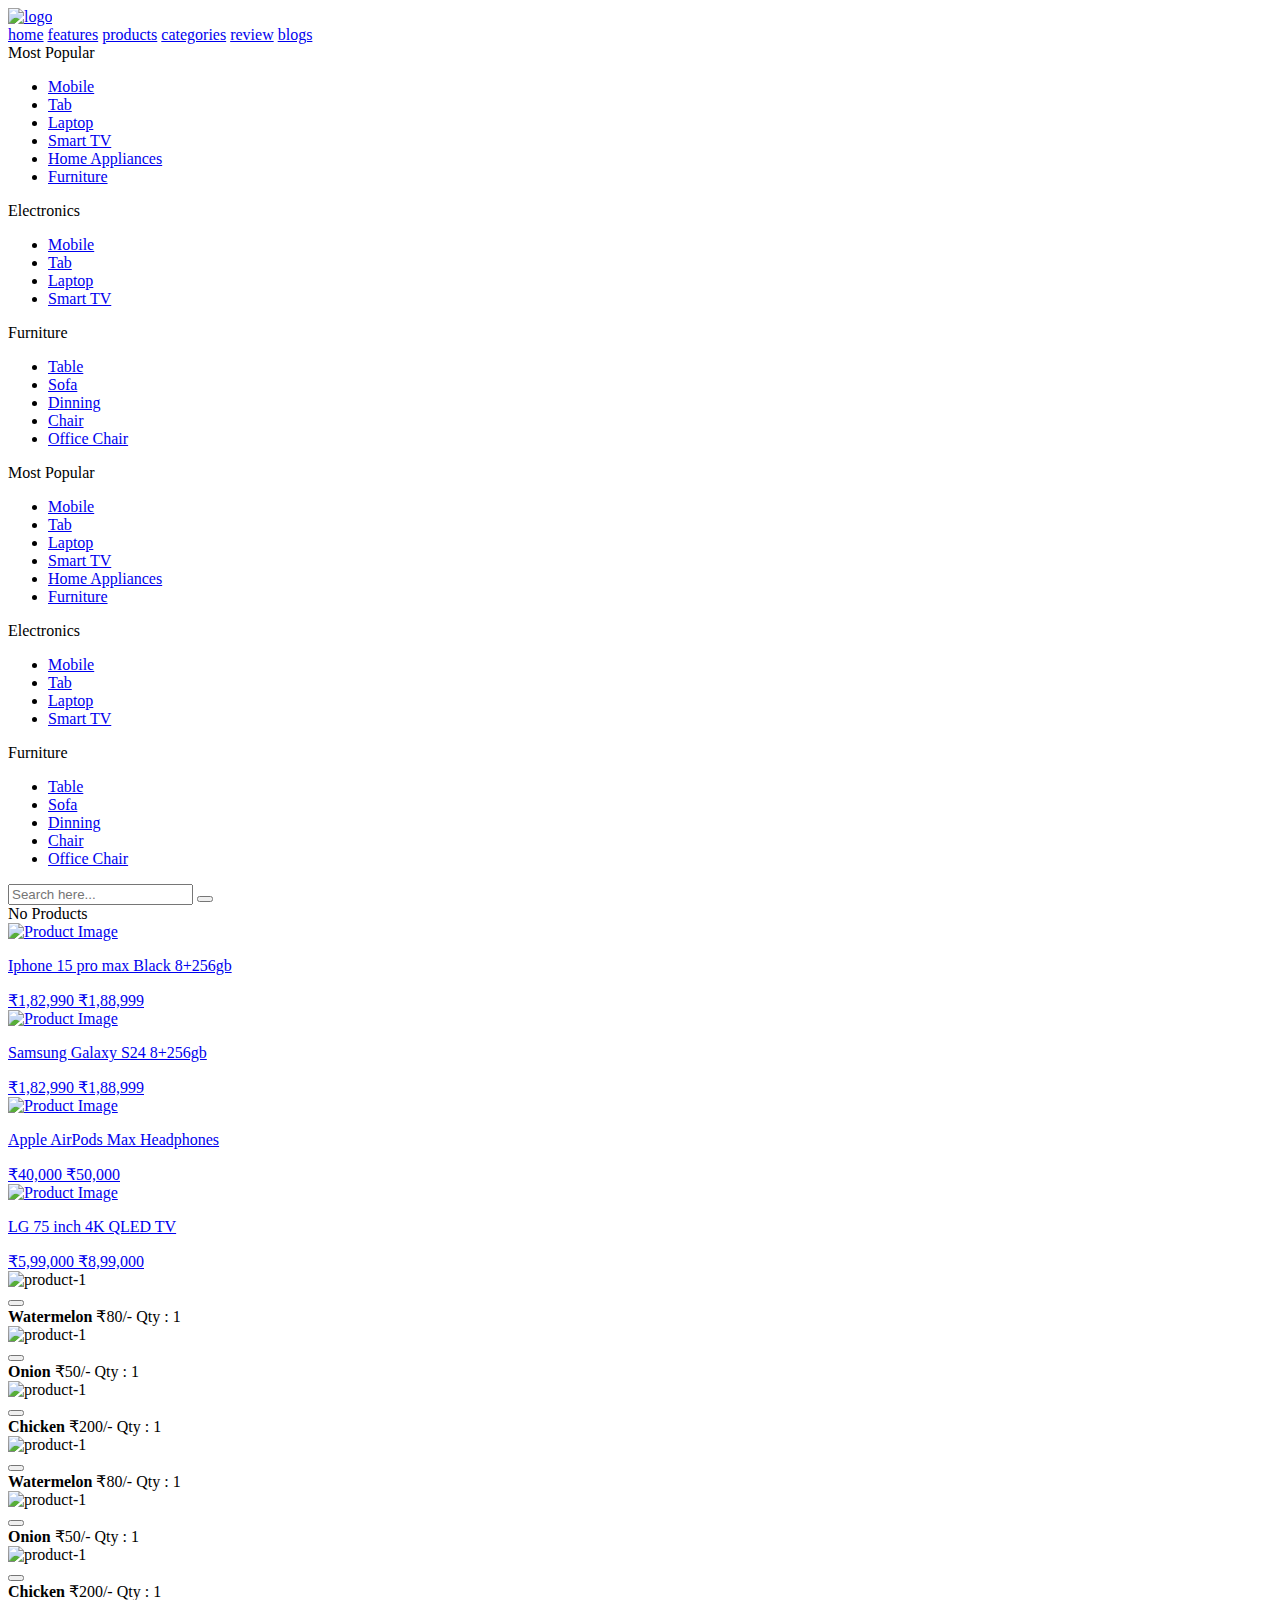
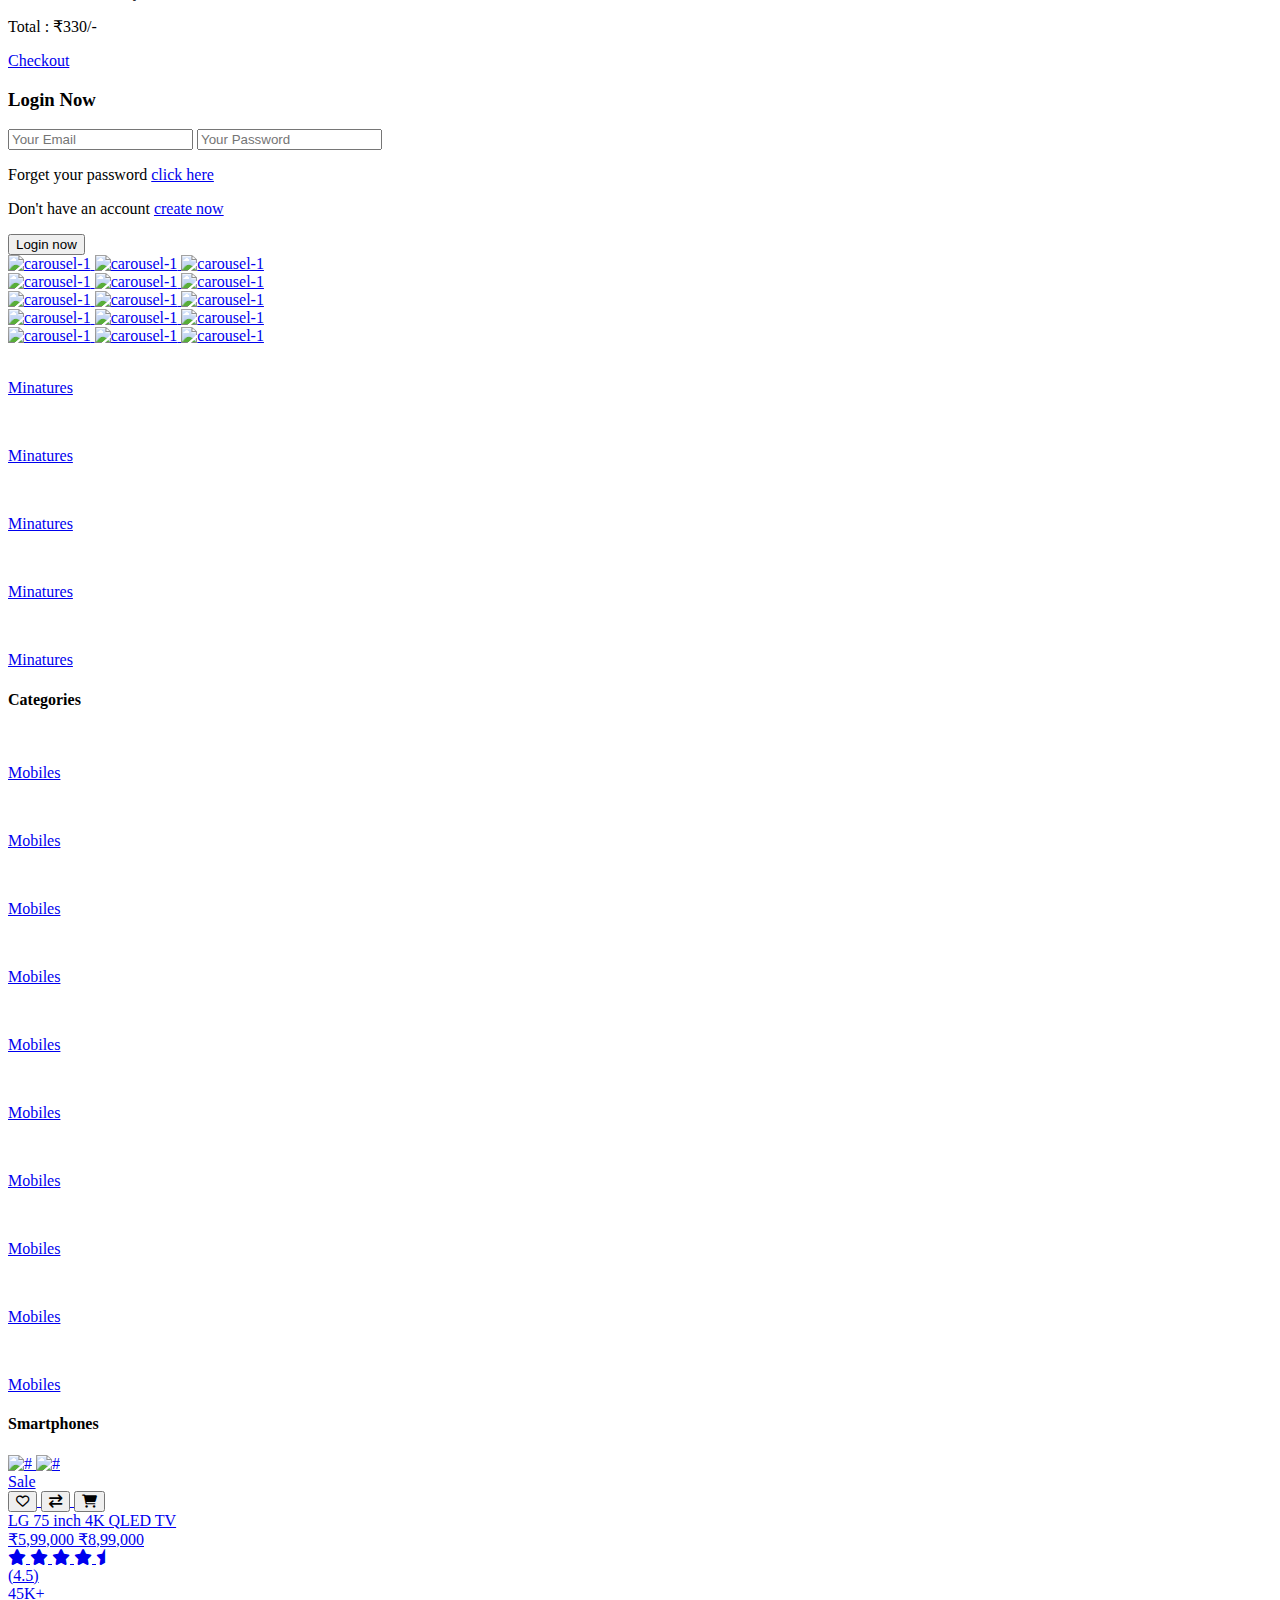
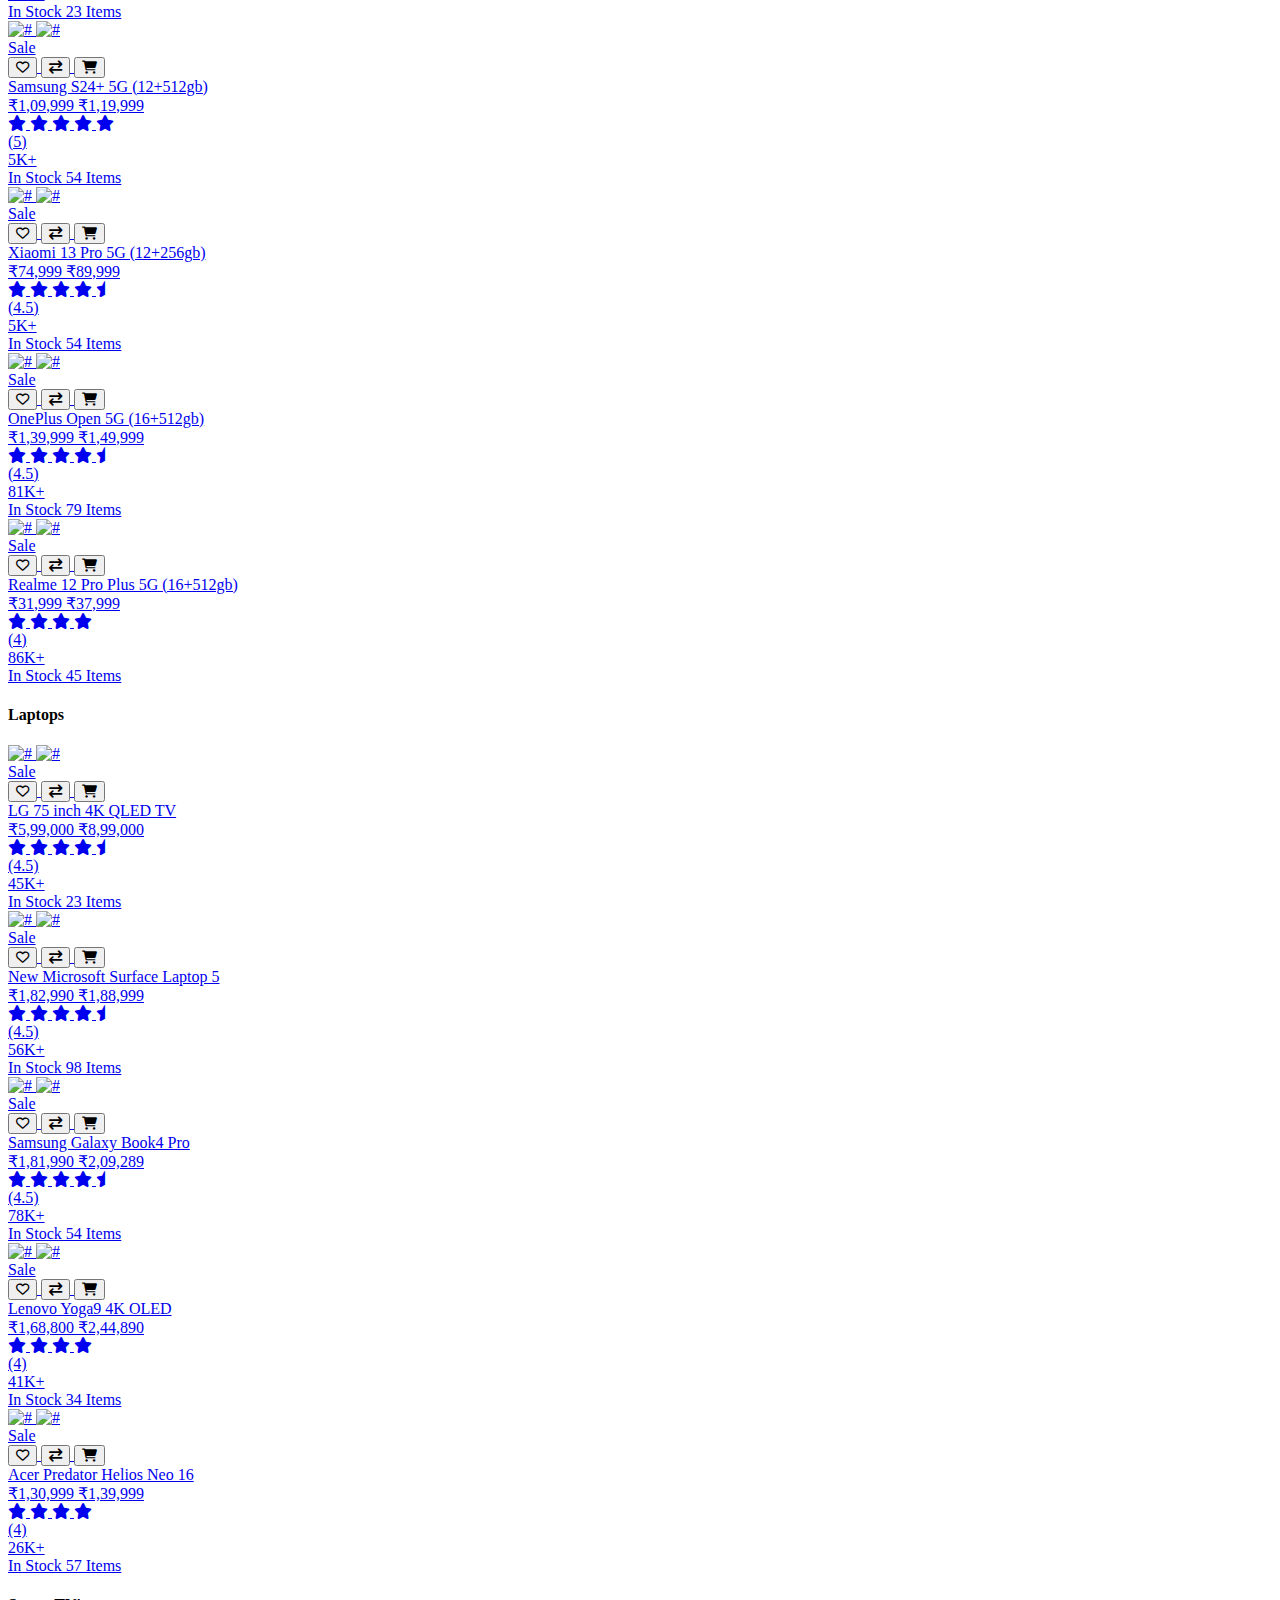
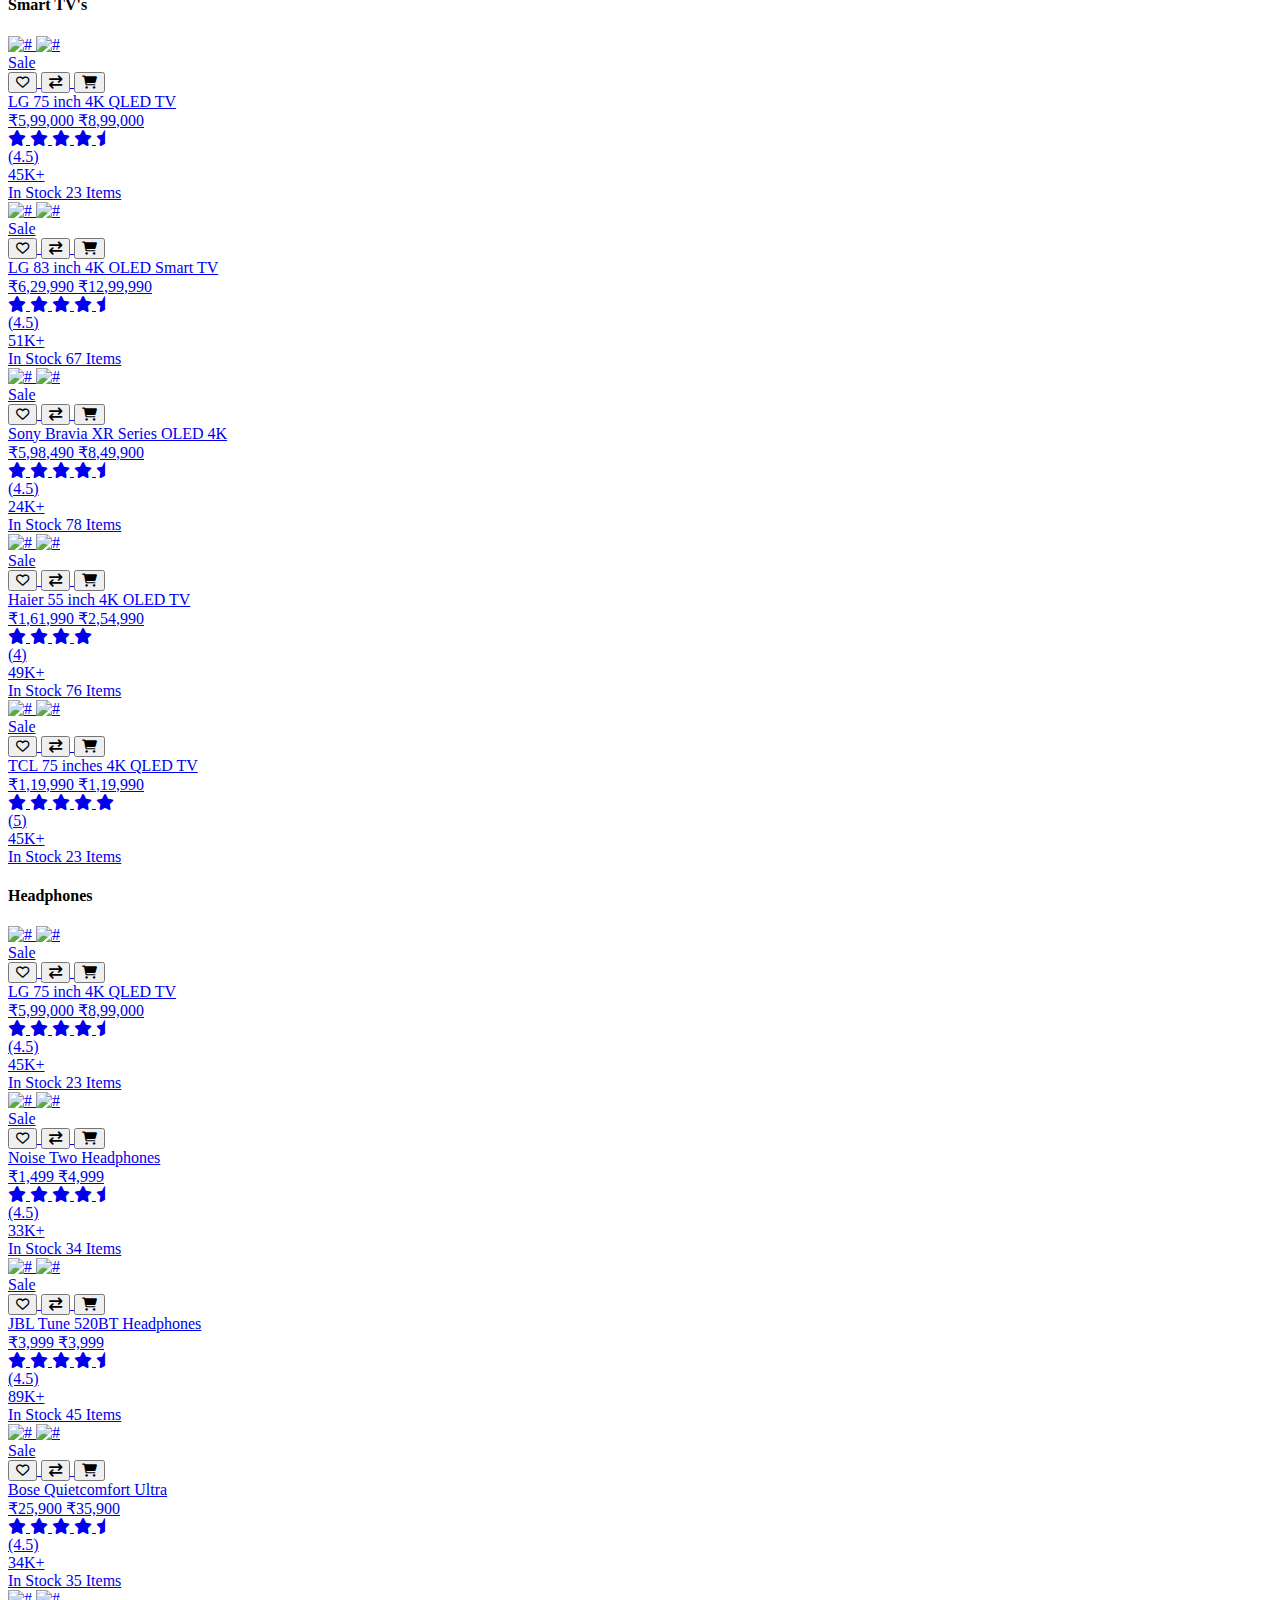
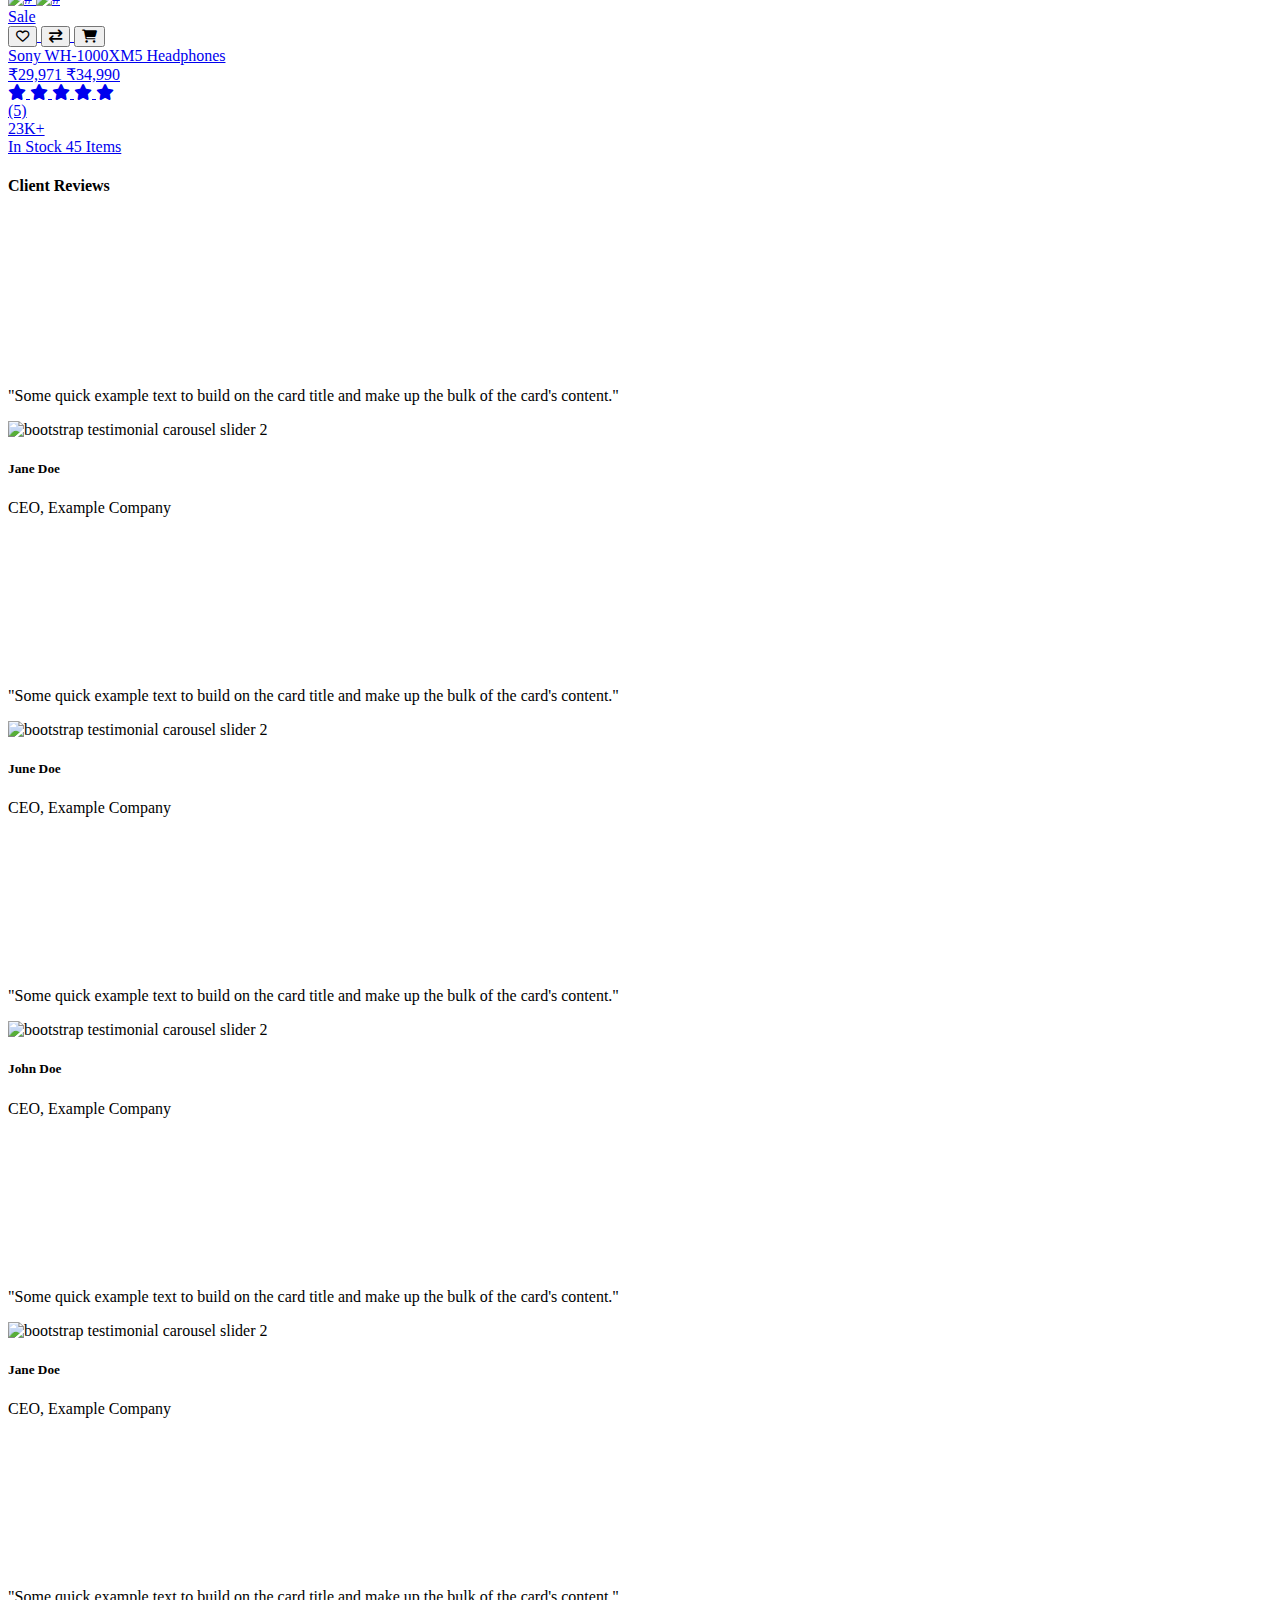
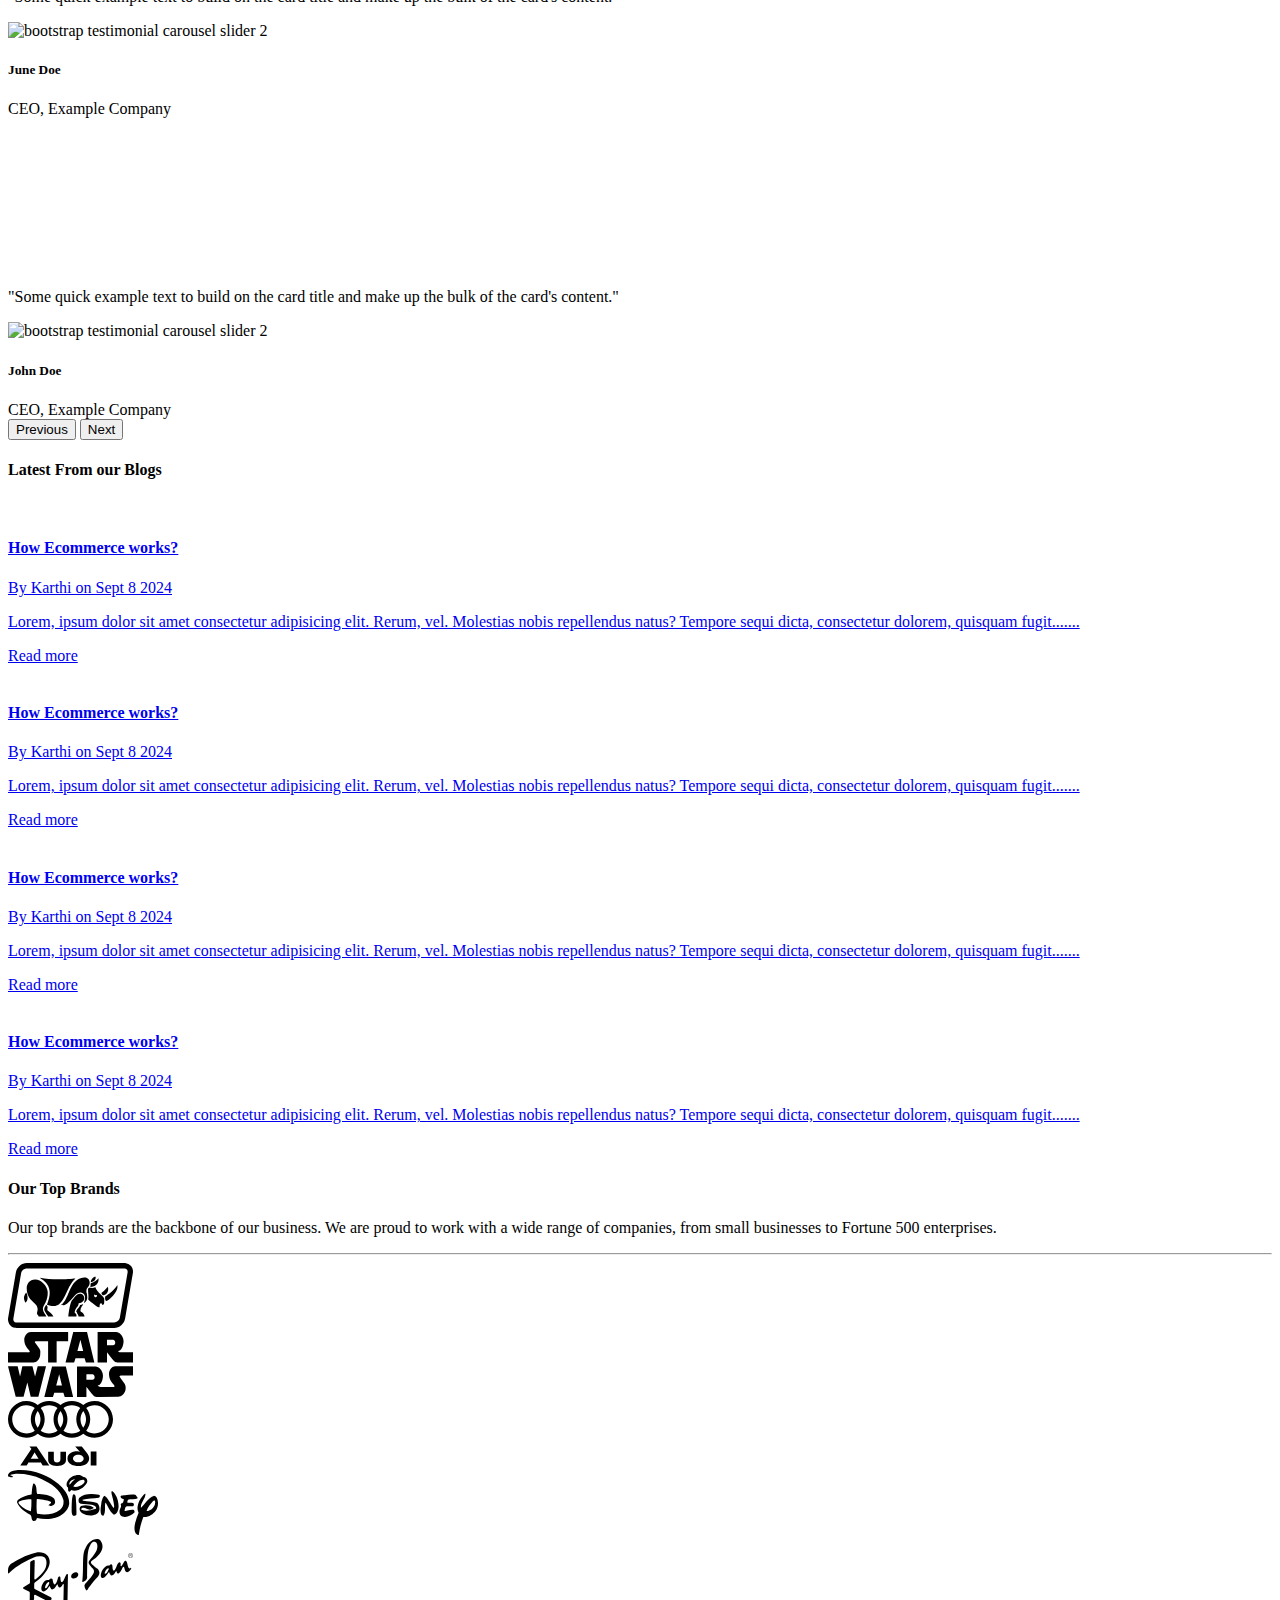
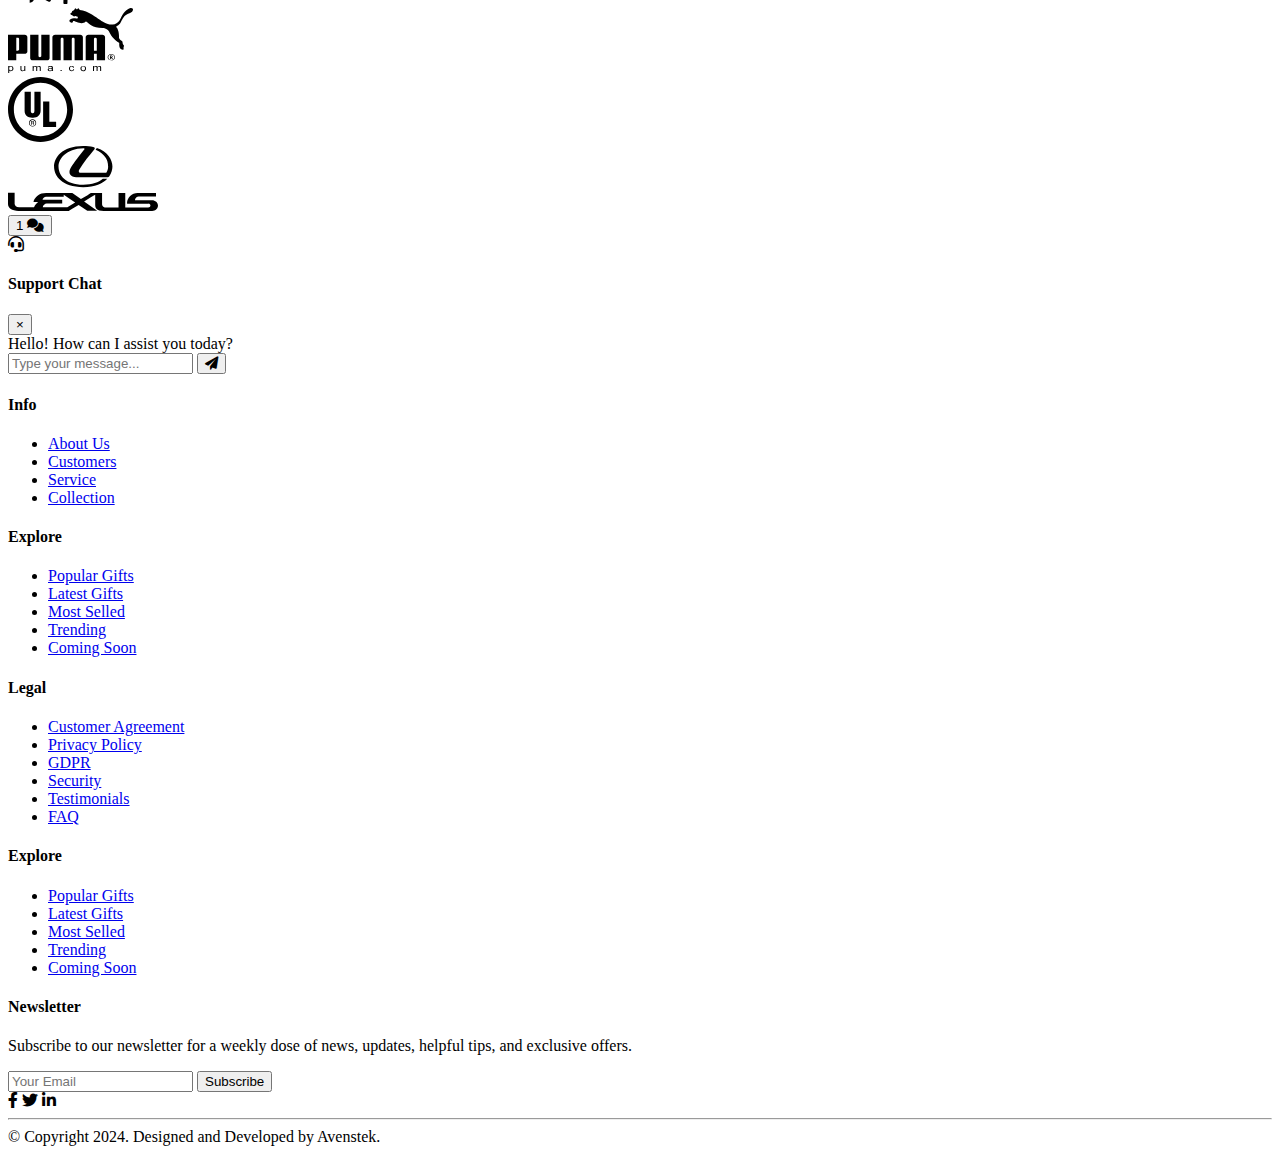
==== index.html @ 95c5ce0d "Add files via upload" ====
<!DOCTYPE html>
<html lang="en">
<head>
    <meta charset="UTF-8">
    <meta name="viewport" content="width=device-width, initial-scale=1.0">
    <title>AvensEcom</title>
    <link rel="stylesheet" href="./assets/bootstrap/css/bootstrap.min.css">
    <link rel="stylesheet" href="./assets/css/style.css">
    <link rel="stylesheet" href="./assets/css/chat-assistant.css">
    <link rel="stylesheet" href="./assets/css/common.css">
    <link rel="stylesheet" href="./assets/css/nav-footer.css">
    <link rel="stylesheet" href="./assets/slick-carousel/slick/slick.css">
    <link rel="stylesheet" href="./assets/slick-carousel/slick/slick-theme.css">
    <link rel="stylesheet" href="./assets/bootstrap-icons/font/bootstrap-icons.min.css">
    <link rel="stylesheet" href="https://cdnjs.cloudflare.com/ajax/libs/font-awesome/6.0.0/css/all.min.css">
</head>
<body>
    <header>
        <div class="container-fluid center-div">
            <div class="header">
                <a href="./index.html" class="logo">
                    <img src="./assets/media/images/logo.jpg" alt="logo">
                </a>
                <nav class="navbar">
                    <a href="./index.html">home</a>  
                    <a href="#features">features</a>  
                    <a href="./product-listing.html">products</a>  
                    <a href="javascript:void(0)" id="categories-link">categories</a>  
                    <a href="#review">review</a>  
                    <a href="./blog-list.html">blogs</a>  

                    <div class="drop-down" id="categories-dropdown">
                        <div class="category categoery-row-1">
                            <span class="head">Most Popular</span>
                           <ul>
                            <li><a href="#">Mobile</a></li>
                            <li><a href="#">Tab</a></li>
                            <li><a href="#">Laptop</a></li>
                            <li><a href="#">Smart TV</a></li>
                            <li><a href="#">Home Appliances</a></li>
                            <li><a href="#">Furniture</a></li>
                           </ul>
                        </div>

                        <div class="category categoery-row-2">
                            <span class="head">Electronics</span>
                            <ul> 
                             <li><a href="#">Mobile</a></li>
                             <li><a href="#">Tab</a></li>
                             <li><a href="#">Laptop</a></li>
                             <li><a href="#">Smart TV</a></li>
                            </ul>
                         </div>
                         
                         <div class="category categoery-row-3">
                            <span class="head">Furniture</span>
                            <ul> 
                             <li><a href="#">Table</a></li>
                             <li><a href="#">Sofa</a></li>
                             <li><a href="#">Dinning</a></li>
                             <li><a href="#">Chair</a></li>
                             <li><a href="#">Office Chair</a></li>
                            </ul>
                         </div>

                         <div class="category categoery-row-4">
                            <span class="head">Most Popular</span>
                           <ul>
                            <li><a href="#">Mobile</a></li>
                            <li><a href="#">Tab</a></li>
                            <li><a href="#">Laptop</a></li>
                            <li><a href="#">Smart TV</a></li>
                            <li><a href="#">Home Appliances</a></li>
                            <li><a href="#">Furniture</a></li>
                           </ul>
                        </div>

                        <div class="category categoery-row-5">
                            <span class="head">Electronics</span>
                            <ul> 
                             <li><a href="#">Mobile</a></li>
                             <li><a href="#">Tab</a></li>
                             <li><a href="#">Laptop</a></li>
                             <li><a href="#">Smart TV</a></li>
                            </ul>
                         </div>
                         
                         <div class="category categoery-row-6">
                            <span class="head">Furniture</span>
                            <ul> 
                             <li><a href="#">Table</a></li>
                             <li><a href="#">Sofa</a></li>
                             <li><a href="#">Dinning</a></li>
                             <li><a href="#">Chair</a></li>
                             <li><a href="#">Office Chair</a></li>
                            </ul>
                         </div>
                    </div>
                </nav>
                

                <div class="icons">
                    <div class="icon-inside bi bi-list" id="menu-btn"></div>
                    <div class="icon-inside bi bi-search" id="search-btn"></div>
                    <div class="icon-inside bi bi-bag" id="cart-btn"></div>
                    <div class="icon-inside bi bi-person" id="login-btn"></div>
                </div>

                <form action="" class="search-form">
                    <input type="search" id="search-box" placeholder="Search here...">
                    <button><i class="bi bi-search"></i></button>

                    <div class="product-search-list">
                        <span class="no-product">No Products</span>

                        <div class="product-list-boxes">
                            <div class="product-box">
                                <a href="#">
                                    <div class="product-img-search">
                                        <img src="./assets/media/images/product/product-1.jpeg" alt="Product Image">
                                    </div>

                                    <div class="product-info-search">
                                        <p class="product-name-search">Iphone 15 pro max Black 8+256gb</p>
                                        <div class="product-price">
                                            <span class="original-price">₹1,82,990</span>
                                            <span class="strike-price">₹1,88,999</span>
                                        </div>
                                    </div>
                                </a>
                            </div>

                            <div class="product-box">
                                <a href="#">
                                    <div class="product-img-search">
                                        <img src="./assets/media/images/product/product-2.jpeg" alt="Product Image">
                                    </div>

                                    <div class="product-info-search">
                                        <p class="product-name-search">Samsung Galaxy S24 8+256gb</p>
                                        <div class="product-price">
                                            <span class="original-price">₹1,82,990</span>
                                            <span class="strike-price">₹1,88,999</span>
                                        </div>
                                    </div>
                                </a>
                            </div>

                            <div class="product-box">
                                <a href="#">
                                    <div class="product-img-search">
                                        <img src="./assets/media/images/product/product-16.jpeg" alt="Product Image">
                                    </div>

                                    <div class="product-info-search">
                                        <p class="product-name-search">Apple AirPods Max Headphones</p>
                                        <div class="product-price">
                                            <span class="original-price">₹40,000</span>
                                            <span class="strike-price">₹50,000</span>
                                        </div>
                                    </div>
                                </a>
                            </div>

                            <div class="product-box">
                                <a href="#">
                                    <div class="product-img-search">
                                        <img src="./assets/media/images/product/product-11.jpeg" alt="Product Image">
                                    </div>

                                    <div class="product-info-search">
                                        <p class="product-name-search">LG 75 inch 4K QLED TV</p>
                                        <div class="product-price">
                                            <span class="original-price">₹5,99,000</span>
                                            <span class="strike-price">₹8,99,000</span>
                                        </div>
                                    </div>
                                </a>
                            </div>

                        </div>
                    </div>
                </form>

                <div class="shopping-cart">
                    <div class="product-list">
                        <div class="box">
                            <div class="product-img">
                                <img src="./assets/media/images/cart-img/watermelon.jpg" alt="product-1">
                            </div>
    
                            <button>
                                <i class="bi bi-trash3"></i>
                            </button>
                            
                            <div class="content">
                                <strong>Watermelon</strong>
                                <span class="price">₹80/-</span>
                                <span class="quantity">Qty : 1</span>
                            </div>
                        </div>
                        <div class="box">
                            <div class="product-img">
                                <img src="./assets/media/images/cart-img/onion.jpg" alt="product-1">
                            </div>
    
                            <button>
                                <i class="bi bi-trash3"></i>
                            </button>
    
                            <div class="content">
                                <strong>Onion</strong>
                                <span class="price">₹50/-</span>
                                <span class="quantity">Qty : 1</span>
                            </div>
                        </div>
                        <div class="box">
                            <div class="product-img">
                                <img src="./assets/media/images/cart-img/raw-chicken.png" alt="product-1">
                            </div>
    
                            <button>
                                <i class="bi bi-trash3"></i>
                            </button>
    
                            <div class="content">
                                <strong>Chicken</strong>
                                <span class="price">₹200/-</span>
                                <span class="quantity">Qty : 1</span>
                            </div>
                        </div>
                        <div class="box">
                            <div class="product-img">
                                <img src="./assets/media/images/cart-img/watermelon.jpg" alt="product-1">
                            </div>
    
                            <button>
                                <i class="bi bi-trash3"></i>
                            </button>
                            
                            <div class="content">
                                <strong>Watermelon</strong>
                                <span class="price">₹80/-</span>
                                <span class="quantity">Qty : 1</span>
                            </div>
                        </div>
                        <div class="box">
                            <div class="product-img">
                                <img src="./assets/media/images/cart-img/onion.jpg" alt="product-1">
                            </div>
    
                            <button>
                                <i class="bi bi-trash3"></i>
                            </button>
    
                            <div class="content">
                                <strong>Onion</strong>
                                <span class="price">₹50/-</span>
                                <span class="quantity">Qty : 1</span>
                            </div>
                        </div>
                        <div class="box">
                            <div class="product-img">
                                <img src="./assets/media/images/cart-img/raw-chicken.png" alt="product-1">
                            </div>
    
                            <button>
                                <i class="bi bi-trash3"></i>
                            </button>
    
                            <div class="content">
                                <strong>Chicken</strong>
                                <span class="price">₹200/-</span>
                                <span class="quantity">Qty : 1</span>
                            </div>
                        </div>
                    </div>
                    <div class="total"><p>Total : ₹330/-</p></div>
                    <a href="./checkout.html" class="btn">Checkout</a>
                </div>

                <form action="" class="login-form">
                    <h3>Login Now</h3>
                    <input type="email" placeholder="Your Email" class="box">
                    <input type="password" placeholder="Your Password" class="box">
                    <p>Forget your password <a href="#">click here</a></p>
                    <p>Don't have an account <a href="./register.html">create now</a></p>
                    <button type="submit" class="btn" id="loginButton">Login now</button>
                </form>
            </div>      
        </div>
    </header>

    <main>
        <section class="banner-carousel-sec">
            <div class="carousel-main">
                <div class="carousel-home">
                    <div class="carousel-box">
                        <a href="#">
                            <img class="laptop-screen" src="./assets/media/images/carousel-banner/Laptop-carousel/1.jpg" alt="carousel-1">
                            <img class="tablet-screen" src="./assets/media/images/carousel-banner/Tablet-Carousel/1.jpg" alt="carousel-1">
                            <img class="phone-screen" src="./assets/media/images/carousel-banner/Mobile-Carousel/1.jpg" alt="carousel-1">
                        </a>
                    </div>

                     <div class="carousel-box">
                        <a href="#">
                            <img class="laptop-screen" src="./assets/media/images/carousel-banner/Laptop-carousel/2.jpg" alt="carousel-1">
                            <img class="tablet-screen" src="./assets/media/images/carousel-banner/Tablet-Carousel/2.jpg" alt="carousel-1">
                            <img class="phone-screen" src="./assets/media/images/carousel-banner/Mobile-Carousel/2.jpg" alt="carousel-1">
                        </a>
                    </div>

                     <div class="carousel-box">
                        <a href="#">
                            <img class="laptop-screen" src="./assets/media/images/carousel-banner/Laptop-carousel/3.jpg" alt="carousel-1">
                            <img class="tablet-screen" src="./assets/media/images/carousel-banner/Tablet-Carousel/3.jpg" alt="carousel-1">
                            <img class="phone-screen" src="./assets/media/images/carousel-banner/Mobile-Carousel/3.jpg" alt="carousel-1">
                        </a>
                    </div>

                     <div class="carousel-box">
                        <a href="#">
                            <img class="laptop-screen" src="./assets/media/images/carousel-banner/Laptop-carousel/4.jpg" alt="carousel-1">
                            <img class="tablet-screen" src="./assets/media/images/carousel-banner/Tablet-Carousel/4.jpg" alt="carousel-1">
                            <img class="phone-screen" src="./assets/media/images/carousel-banner/Mobile-Carousel/4.jpg" alt="carousel-1">
                        </a>
                    </div>

                    <div class="carousel-box">
                        <a href="#">
                            <img class="laptop-screen" src="./assets/media/images/carousel-banner/Laptop-carousel/size-reference.jpg" alt="carousel-1">
                            <img class="tablet-screen" src="./assets/media/images/carousel-banner/Tablet-Carousel/5.jpg" alt="carousel-1">
                            <img class="phone-screen" src="./assets/media/images/carousel-banner/Mobile-Carousel/5.jpg" alt="carousel-1">
                        </a>
                    </div>
                </div>
            </div>
        </section>

        <section class="specialized-category-sec">
           <div class="specialized-box">
            <div class="container">
                <div class="row specialized-row">
                    <div class="col-xl-6 col-lg-6 col-md-12 col-sm-12">
                      <div class="main-box-img btn-align">
                        <a href="#">
                            <img src="./assets/media/images/specialized/product-banner-main.jpg" alt="">
                            <div class="img-btn">
                                <p>Minatures</p>
                            </div>
                        </a>
                      </div>
                    </div>

                    <div class="col-xl-6 col-lg-6 col-md-12 col-sm-12">
                        <div class="row inside-row">
                            <div class="col-xl-6 col-lg-6 col-md-6 col-sm-6">
                              <div class="small-box-img btn-align">
                                <a href="#">
                                    <img src="./assets/media/images/specialized/product-banner-1.jpg" alt="">

                                    <div class="img-btn">
                                        <p>Minatures</p>
                                    </div>
                                </a>
                              </div>
                            </div>
 
                            <div class="col-xl-6 col-lg-6 col-md-6 col-sm-6">
                                <div class="small-box-img btn-align">
                                    <a href="#">
                                        <img src="./assets/media/images/specialized/product-banner-2.jpg" alt="">

                                        <div class="img-btn">
                                            <p>Minatures</p>
                                        </div>
                                    </a>
                                  </div>
                            </div>

                            <div class="col-xl-6 col-lg-6 col-md-6 col-sm-6">
                                <div class="small-box-img btn-align">
                                    <a href="#">
                                        <img src="./assets/media/images/specialized/product-banner-3.jpg" alt="">

                                        <div class="img-btn">
                                            <p>Minatures</p>
                                        </div>
                                    </a>
                                  </div>
                            </div>

                            <div class="col-xl-6 col-lg-6 col-md-6 col-sm-6">
                                <div class="small-box-img btn-align">
                                    <a href="#">
                                        <img src="./assets/media/images/specialized/product-banner-4.jpg" alt="">

                                        <div class="img-btn">
                                            <p>Minatures</p>
                                        </div>
                                    </a>
                                  </div>
                            </div>
                        </div>
                    </div>
                </div>
            </div>
           </div>
        </section>

        <section class="main-categories-sec">
            <div class="container container-adjustment">
                <div class="category-box carousel-btn-align">
                    <h4>Categories</h4>
                    <div class="category-carousel">
                       <div class="category-img-box">
                            <a href="#">
                                <img src="./assets/media/images/category/category-1.jpg" alt="">
                                <div class="category-text-box">
                                   <p>Mobiles</p>
                                </div>
                            </a>
                       </div>
                       
                       <div class="category-img-box">
                            <a href="#">
                                <img src="./assets/media/images/category/category-2.jpg" alt="">
                                <div class="category-text-box">
                                <p>Mobiles</p>
                                </div>
                            </a>  
                       </div>
    
                       <div class="category-img-box">
                            <a href="#">
                                <img src="./assets/media/images/category/category-3.jpg" alt="">
                                <div class="category-text-box">
                                <p>Mobiles</p>
                                </div>
                            </a>
                       </div>
    
                       <div class="category-img-box">
                          <a href="#">
                            <img src="./assets/media/images/category/category-4.jpg" alt="">
                            <div class="category-text-box">
                              <p>Mobiles</p>
                            </div>
                          </a>
                        </div>
    
                        <div class="category-img-box">
                            <a href="#">
                                <img src="./assets/media/images/category/category-5.jpg" alt="">
                                <div class="category-text-box">
                                  <p>Mobiles</p>
                                </div>
                            </a>
                        </div>

                        <div class="category-img-box">
                            <a href="#">
                                <img src="./assets/media/images/category/category-1.jpg" alt="">
                                <div class="category-text-box">
                                   <p>Mobiles</p>
                                </div>
                            </a>
                       </div>
                       
                       <div class="category-img-box">
                            <a href="#">
                                <img src="./assets/media/images/category/category-2.jpg" alt="">
                                <div class="category-text-box">
                                <p>Mobiles</p>
                                </div>
                            </a>  
                       </div>
    
                       <div class="category-img-box">
                            <a href="#">
                                <img src="./assets/media/images/category/category-3.jpg" alt="">
                                <div class="category-text-box">
                                <p>Mobiles</p>
                                </div>
                            </a>
                       </div>
    
                       <div class="category-img-box">
                          <a href="#">
                            <img src="./assets/media/images/category/category-4.jpg" alt="">
                            <div class="category-text-box">
                              <p>Mobiles</p>
                            </div>
                          </a>
                        </div>
    
                        <div class="category-img-box">
                            <a href="#">
                                <img src="./assets/media/images/category/category-5.jpg" alt="">
                                <div class="category-text-box">
                                  <p>Mobiles</p>
                                </div>
                            </a>
                        </div>
                    </div>
                </div>
            </div>
        </section>

        <section class="product-carousel-sec">
            <div class="container container-adjustment">
                <div class="carousel-box carousel-btn-align">
                    <h4>Smartphones</h4>
                    <div class="product-carousel">
                        <div class="inside-carousel">
                            <div class="product-card" onclick="handleRedirect(event)">
                                <a href="./product-view.html">
                                    <div class="product-img">
                                        <img class="product-img" src="./assets/media/images/product/product-11.jpeg" alt="#">
                                        <img class="product-img-hover" src="./assets/media/images/product/product-11-hover.jpeg" alt="#">
                                        <div class="tag">
                                            <span>Sale</span>
                                        </div>
                            
                                        <div class="action-btn">
                                            <button data-tippy-content="Add to Wishlist" onclick="actionBtnClick(event)"><i class="fa-regular fa-heart"></i></button>
                                            <button data-tippy-content="Compare" onclick="actionBtnClick(event)"><i class="fa-solid fa-arrow-right-arrow-left"></i></button>
                                            <button data-tippy-content="Add to Cart" onclick="actionBtnClick(event)"><i class="fa-solid fa-cart-shopping"></i></button>
                                        </div>
                                    </div>
                            
                                    <div class="product-info">
                                        <div class="product-name">
                                            <span>LG 75 inch 4K QLED TV</span>
                                        </div>
                                        <div class="product-price">
                                            <span class="original-price">₹5,99,000</span>
                                            <span class="strike-price">₹8,99,000</span>
                                        </div>
                                        <div class="star-ratings">
                                            <div class="star">
                                                <i class="fa-solid fa-star"></i>
                                                <i class="fa-solid fa-star"></i>
                                                <i class="fa-solid fa-star"></i>
                                                <i class="fa-solid fa-star"></i>
                                                <i class="fa-solid fa-star-half"></i>
                                            </div>
                                            <div class="rating-number">
                                                <span>(4.5)</span>
                                            </div>
                                            <div class="reviewers">
                                                <span>45K+</span>
                                            </div>
                                        </div>
                                        <div class="stock-left">
                                            <span>In Stock 23 Items</span>
                                        </div>
                                    </div>
                                </a>
                            </div>
                        </div>

                        <div class="inside-carousel">
                            <div class="product-card">
                                 <a href="#">
                                     <div class="product-img">
                                         <img class="product-img" src="./assets/media/images/product/product-2.jpeg" alt="#">
                                         <img class="product-img-hover" src="./assets/media/images/product/product-2-hover.jpeg" alt="#">
                                         <div class="tag">
                                             <span>Sale</span>
                                         </div>
 
                                         <div class="action-btn">
                                             <button data-tippy-content="Add to Wishlist"><i class="fa-regular fa-heart"></i></button>
                                             <button data-tippy-content="Compare"><i class="fa-solid fa-arrow-right-arrow-left"></i></button>
                                             <button data-tippy-content="Add to Cart"><i class="fa-solid fa-cart-shopping"></i></button>
                                         </div>
                                      </div>
             
                                      <div class="product-info">
                                         <div class="product-name">
                                             <span>
                                                Samsung S24+ 5G (12+512gb)
                                             </span>
                                         </div>
                                         <div class="product-price">
                                             <span class="original-price">₹1,09,999</span>
                                             <span class="strike-price">₹1,19,999</span>
                                         </div>
                                         <div class="star-ratings">
                                             <div class="star">
                                                 <i class="fa-solid fa-star"></i>
                                                 <i class="fa-solid fa-star"></i>
                                                 <i class="fa-solid fa-star"></i>
                                                 <i class="fa-solid fa-star"></i>
                                                 <i class="fa-solid fa-star"></i>
                                             </div>
                                             <div class="rating-number">
                                                 <span>(5)</span>
                                             </div>
                                             <div class="reviewers">
                                                 <span>5K+</span>
                                             </div>
                                         </div>
                                         <div class="stock-left">
                                             <span>In Stock 54 Items</span>
                                         </div>
                                      </div>
                                 </a>
                            </div>
                        </div>

                        <div class="inside-carousel">
                            <div class="product-card">
                                 <a href="#">
                                     <div class="product-img">
                                         <img class="product-img" src="./assets/media/images/product/product-3.jpeg" alt="#">
                                         <img class="product-img-hover" src="./assets/media/images/product/product-3-hover.jpeg" alt="#">
                                         <div class="tag">
                                             <span>Sale</span>
                                         </div>
 
                                         <div class="action-btn">
                                             <button data-tippy-content="Add to Wishlist"><i class="fa-regular fa-heart"></i></button>
                                             <button data-tippy-content="Compare"><i class="fa-solid fa-arrow-right-arrow-left"></i></button>
                                             <button data-tippy-content="Add to Cart"><i class="fa-solid fa-cart-shopping"></i></button>
                                         </div>
                                      </div>
             
                                      <div class="product-info">
                                         <div class="product-name">
                                             <span>
                                                Xiaomi 13 Pro 5G (12+256gb)
                                             </span>
                                         </div>
                                         <div class="product-price">
                                             <span class="original-price">₹74,999</span>
                                             <span class="strike-price">₹89,999</span>
                                         </div>
                                         <div class="star-ratings">
                                             <div class="star">
                                                 <i class="fa-solid fa-star"></i>
                                                 <i class="fa-solid fa-star"></i>
                                                 <i class="fa-solid fa-star"></i>
                                                 <i class="fa-solid fa-star"></i>
                                                 <i class="fa-solid fa-star-half"></i>
                                             </div>
                                             <div class="rating-number">
                                                 <span>(4.5)</span>
                                             </div>
                                             <div class="reviewers">
                                                 <span>5K+</span>
                                             </div>
                                         </div>
                                         <div class="stock-left">
                                             <span>In Stock 54 Items</span>
                                         </div>
                                      </div>
                                 </a>
                            </div>
                        </div>
                        
                        <div class="inside-carousel">
                            <div class="product-card">
                                 <a href="#">
                                     <div class="product-img">
                                         <img class="product-img" src="./assets/media/images/product/product-4.jpeg" alt="#">
                                         <img class="product-img-hover" src="./assets/media/images/product/product-4-hover.jpeg" alt="#">
                                         <div class="tag">
                                             <span>Sale</span>
                                         </div>
 
                                         <div class="action-btn">
                                             <button data-tippy-content="Add to Wishlist"><i class="fa-regular fa-heart"></i></button>
                                             <button data-tippy-content="Compare"><i class="fa-solid fa-arrow-right-arrow-left"></i></button>
                                             <button data-tippy-content="Add to Cart"><i class="fa-solid fa-cart-shopping"></i></button>
                                         </div>
                                      </div>
             
                                      <div class="product-info">
                                         <div class="product-name">
                                             <span>
                                                OnePlus Open 5G (16+512gb)
                                             </span>
                                         </div>
                                         <div class="product-price">
                                             <span class="original-price">₹1,39,999</span>
                                             <span class="strike-price">₹1,49,999</span>
                                         </div>
                                         <div class="star-ratings">
                                             <div class="star">
                                                 <i class="fa-solid fa-star"></i>
                                                 <i class="fa-solid fa-star"></i>
                                                 <i class="fa-solid fa-star"></i>
                                                 <i class="fa-solid fa-star"></i>
                                                 <i class="fa-solid fa-star-half"></i>
                                             </div>
                                             <div class="rating-number">
                                                 <span>(4.5)</span>
                                             </div>
                                             <div class="reviewers">
                                                 <span>81K+</span>
                                             </div>
                                         </div>
                                         <div class="stock-left">
                                             <span>In Stock 79 Items</span>
                                         </div>
                                      </div>
                                 </a>
                            </div>
                        </div>

                        <div class="inside-carousel">
                            <div class="product-card">
                                 <a href="#">
                                     <div class="product-img">
                                         <img class="product-img" src="./assets/media/images/product/product-5.jpeg" alt="#">
                                         <img class="product-img-hover" src="./assets/media/images/product/product-5-hover.jpeg" alt="#">
                                         <div class="tag">
                                             <span>Sale</span>
                                         </div>
 
                                         <div class="action-btn">
                                             <button data-tippy-content="Add to Wishlist"><i class="fa-regular fa-heart"></i></button>
                                             <button data-tippy-content="Compare"><i class="fa-solid fa-arrow-right-arrow-left"></i></button>
                                             <button data-tippy-content="Add to Cart"><i class="fa-solid fa-cart-shopping"></i></button>
                                         </div>
                                      </div>
             
                                      <div class="product-info">
                                         <div class="product-name">
                                             <span>
                                                Realme 12 Pro Plus 5G (16+512gb)
                                             </span>
                                         </div>
                                         <div class="product-price">
                                             <span class="original-price">₹31,999</span>
                                             <span class="strike-price">₹37,999</span>
                                         </div>
                                         <div class="star-ratings">
                                             <div class="star">
                                                 <i class="fa-solid fa-star"></i>
                                                 <i class="fa-solid fa-star"></i>
                                                 <i class="fa-solid fa-star"></i>
                                                 <i class="fa-solid fa-star"></i>
                                             </div>
                                             <div class="rating-number">
                                                 <span>(4)</span>
                                             </div>
                                             <div class="reviewers">
                                                 <span>86K+</span>
                                             </div>
                                         </div>
                                         <div class="stock-left">
                                             <span>In Stock 45 Items</span>
                                         </div>
                                      </div>
                                 </a>
                            </div>
                        </div>
                    </div>
                </div>
            </div>
        </section>

        <section class="product-carousel-sec">
            <div class="container container-adjustment">
                <div class="carousel-box carousel-btn-align">
                    <h4>Laptops</h4>
                    <div class="product-carousel">
                        <div class="inside-carousel">
                            <div class="product-card" onclick="handleRedirect(event)">
                                <a href="./product-view.html">
                                    <div class="product-img">
                                        <img class="product-img" src="./assets/media/images/product/product-11.jpeg" alt="#">
                                        <img class="product-img-hover" src="./assets/media/images/product/product-11-hover.jpeg" alt="#">
                                        <div class="tag">
                                            <span>Sale</span>
                                        </div>
                            
                                        <div class="action-btn">
                                            <button data-tippy-content="Add to Wishlist" onclick="actionBtnClick(event)"><i class="fa-regular fa-heart"></i></button>
                                            <button data-tippy-content="Compare" onclick="actionBtnClick(event)"><i class="fa-solid fa-arrow-right-arrow-left"></i></button>
                                            <button data-tippy-content="Add to Cart" onclick="actionBtnClick(event)"><i class="fa-solid fa-cart-shopping"></i></button>
                                        </div>
                                    </div>
                            
                                    <div class="product-info">
                                        <div class="product-name">
                                            <span>LG 75 inch 4K QLED TV</span>
                                        </div>
                                        <div class="product-price">
                                            <span class="original-price">₹5,99,000</span>
                                            <span class="strike-price">₹8,99,000</span>
                                        </div>
                                        <div class="star-ratings">
                                            <div class="star">
                                                <i class="fa-solid fa-star"></i>
                                                <i class="fa-solid fa-star"></i>
                                                <i class="fa-solid fa-star"></i>
                                                <i class="fa-solid fa-star"></i>
                                                <i class="fa-solid fa-star-half"></i>
                                            </div>
                                            <div class="rating-number">
                                                <span>(4.5)</span>
                                            </div>
                                            <div class="reviewers">
                                                <span>45K+</span>
                                            </div>
                                        </div>
                                        <div class="stock-left">
                                            <span>In Stock 23 Items</span>
                                        </div>
                                    </div>
                                </a>
                            </div>
                        </div>

                        <div class="inside-carousel">
                            <div class="product-card">
                                 <a href="#">
                                     <div class="product-img">
                                         <img class="product-img" src="./assets/media/images/product/product-7.jpeg" alt="#">
                                         <img class="product-img-hover" src="./assets/media/images/product/product-7-hover.jpeg" alt="#">
                                         <div class="tag">
                                             <span>Sale</span>
                                         </div>
 
                                         <div class="action-btn">
                                             <button data-tippy-content="Add to Wishlist"><i class="fa-regular fa-heart"></i></button>
                                             <button data-tippy-content="Compare"><i class="fa-solid fa-arrow-right-arrow-left"></i></button>
                                             <button data-tippy-content="Add to Cart"><i class="fa-solid fa-cart-shopping"></i></button>
                                         </div>
                                      </div>
             
                                      <div class="product-info">
                                         <div class="product-name">
                                             <span>
                                                New Microsoft Surface Laptop 5
                                             </span>
                                         </div>
                                         <div class="product-price">
                                             <span class="original-price">₹1,82,990</span>
                                             <span class="strike-price">₹1,88,999</span>
                                         </div>
                                         <div class="star-ratings">
                                             <div class="star">
                                                 <i class="fa-solid fa-star"></i>
                                                 <i class="fa-solid fa-star"></i>
                                                 <i class="fa-solid fa-star"></i>
                                                 <i class="fa-solid fa-star"></i>
                                                 <i class="fa-solid fa-star-half"></i>
                                             </div>
                                             <div class="rating-number">
                                                 <span>(4.5)</span>
                                             </div>
                                             <div class="reviewers">
                                                 <span>56K+</span>
                                             </div>
                                         </div>
                                         <div class="stock-left">
                                             <span>In Stock 98 Items</span>
                                         </div>
                                      </div>
                                 </a>
                            </div>
                        </div>

                        <div class="inside-carousel">
                            <div class="product-card">
                                 <a href="#">
                                     <div class="product-img">
                                         <img class="product-img" src="./assets/media/images/product/product-8.jpeg" alt="#">
                                         <img class="product-img-hover" src="./assets/media/images/product/product-8-hover.jpeg" alt="#">
                                         <div class="tag">
                                             <span>Sale</span>
                                         </div>
 
                                         <div class="action-btn">
                                             <button data-tippy-content="Add to Wishlist"><i class="fa-regular fa-heart"></i></button>
                                             <button data-tippy-content="Compare"><i class="fa-solid fa-arrow-right-arrow-left"></i></button>
                                             <button data-tippy-content="Add to Cart"><i class="fa-solid fa-cart-shopping"></i></button>
                                         </div>
                                      </div>
             
                                      <div class="product-info">
                                         <div class="product-name">
                                             <span>
                                                Samsung Galaxy Book4 Pro
                                             </span>
                                         </div>
                                         <div class="product-price">
                                             <span class="original-price">₹1,81,990</span>
                                             <span class="strike-price">₹2,09,289</span>
                                         </div>
                                         <div class="star-ratings">
                                             <div class="star">
                                                 <i class="fa-solid fa-star"></i>
                                                 <i class="fa-solid fa-star"></i>
                                                 <i class="fa-solid fa-star"></i>
                                                 <i class="fa-solid fa-star"></i>
                                                 <i class="fa-solid fa-star-half"></i>
                                             </div>
                                             <div class="rating-number">
                                                 <span>(4.5)</span>
                                             </div>
                                             <div class="reviewers">
                                                 <span>78K+</span>
                                             </div>
                                         </div>
                                         <div class="stock-left">
                                             <span>In Stock 54 Items</span>
                                         </div>
                                      </div>
                                 </a>
                            </div>
                        </div>
                        
                        <div class="inside-carousel">
                            <div class="product-card">
                                 <a href="#">
                                     <div class="product-img">
                                         <img class="product-img" src="./assets/media/images/product/product-9.jpeg" alt="#">
                                         <img class="product-img-hover" src="./assets/media/images/product/product-9-hover.jpeg" alt="#">
                                         <div class="tag">
                                             <span>Sale</span>
                                         </div>
 
                                         <div class="action-btn">
                                             <button data-tippy-content="Add to Wishlist"><i class="fa-regular fa-heart"></i></button>
                                             <button data-tippy-content="Compare"><i class="fa-solid fa-arrow-right-arrow-left"></i></button>
                                             <button data-tippy-content="Add to Cart"><i class="fa-solid fa-cart-shopping"></i></button>
                                         </div>
                                      </div>
             
                                      <div class="product-info">
                                         <div class="product-name">
                                             <span>
                                                Lenovo Yoga9 4K OLED
                                             </span>
                                         </div>
                                         <div class="product-price">
                                             <span class="original-price">₹1,68,800</span>
                                             <span class="strike-price">₹2,44,890</span>
                                         </div>
                                         <div class="star-ratings">
                                             <div class="star">
                                                 <i class="fa-solid fa-star"></i>
                                                 <i class="fa-solid fa-star"></i>
                                                 <i class="fa-solid fa-star"></i>
                                                 <i class="fa-solid fa-star"></i>
                                             </div>
                                             <div class="rating-number">
                                                 <span>(4)</span>
                                             </div>
                                             <div class="reviewers">
                                                 <span>41K+</span>
                                             </div>
                                         </div>
                                         <div class="stock-left">
                                             <span>In Stock 34 Items</span>
                                         </div>
                                      </div>
                                 </a>
                            </div>
                        </div>

                        <div class="inside-carousel">
                            <div class="product-card">
                                 <a href="#">
                                     <div class="product-img">
                                         <img class="product-img" src="./assets/media/images/product/product-10.jpeg" alt="#">
                                         <img class="product-img-hover" src="./assets/media/images/product/product-10-hover.jpeg" alt="#">
                                         <div class="tag">
                                             <span>Sale</span>
                                         </div>
 
                                         <div class="action-btn">
                                             <button data-tippy-content="Add to Wishlist"><i class="fa-regular fa-heart"></i></button>
                                             <button data-tippy-content="Compare"><i class="fa-solid fa-arrow-right-arrow-left"></i></button>
                                             <button data-tippy-content="Add to Cart"><i class="fa-solid fa-cart-shopping"></i></button>
                                         </div>
                                      </div>
             
                                      <div class="product-info">
                                         <div class="product-name">
                                             <span>
                                                Acer Predator Helios Neo 16
                                             </span>
                                         </div>
                                         <div class="product-price">
                                             <span class="original-price">₹1,30,999</span>
                                             <span class="strike-price">₹1,39,999</span>
                                         </div>
                                         <div class="star-ratings">
                                             <div class="star">
                                                 <i class="fa-solid fa-star"></i>
                                                 <i class="fa-solid fa-star"></i>
                                                 <i class="fa-solid fa-star"></i>
                                                 <i class="fa-solid fa-star"></i>
                                             </div>
                                             <div class="rating-number">
                                                 <span>(4)</span>
                                             </div>
                                             <div class="reviewers">
                                                 <span>26K+</span>
                                             </div>
                                         </div>
                                         <div class="stock-left">
                                             <span>In Stock 57 Items</span>
                                         </div>
                                      </div>
                                 </a>
                            </div>
                        </div>
                    </div>
                </div>
            </div>
        </section>

        <section class="product-carousel-sec">
            <div class="container container-adjustment">
                <div class="carousel-box carousel-btn-align">
                    <h4>Smart TV's</h4>
                    <div class="product-carousel">
                        <div class="inside-carousel">
                            <div class="product-card" onclick="handleRedirect(event)">
                                <a href="./product-view.html">
                                    <div class="product-img">
                                        <img class="product-img" src="./assets/media/images/product/product-11.jpeg" alt="#">
                                        <img class="product-img-hover" src="./assets/media/images/product/product-11-hover.jpeg" alt="#">
                                        <div class="tag">
                                            <span>Sale</span>
                                        </div>
                            
                                        <div class="action-btn">
                                            <button data-tippy-content="Add to Wishlist" onclick="actionBtnClick(event)"><i class="fa-regular fa-heart"></i></button>
                                            <button data-tippy-content="Compare" onclick="actionBtnClick(event)"><i class="fa-solid fa-arrow-right-arrow-left"></i></button>
                                            <button data-tippy-content="Add to Cart" onclick="actionBtnClick(event)"><i class="fa-solid fa-cart-shopping"></i></button>
                                        </div>
                                    </div>
                            
                                    <div class="product-info">
                                        <div class="product-name">
                                            <span>LG 75 inch 4K QLED TV</span>
                                        </div>
                                        <div class="product-price">
                                            <span class="original-price">₹5,99,000</span>
                                            <span class="strike-price">₹8,99,000</span>
                                        </div>
                                        <div class="star-ratings">
                                            <div class="star">
                                                <i class="fa-solid fa-star"></i>
                                                <i class="fa-solid fa-star"></i>
                                                <i class="fa-solid fa-star"></i>
                                                <i class="fa-solid fa-star"></i>
                                                <i class="fa-solid fa-star-half"></i>
                                            </div>
                                            <div class="rating-number">
                                                <span>(4.5)</span>
                                            </div>
                                            <div class="reviewers">
                                                <span>45K+</span>
                                            </div>
                                        </div>
                                        <div class="stock-left">
                                            <span>In Stock 23 Items</span>
                                        </div>
                                    </div>
                                </a>
                            </div>
                        </div>

                        <div class="inside-carousel">
                            <div class="product-card">
                                 <a href="#">
                                     <div class="product-img">
                                         <img class="product-img" src="./assets/media/images/product/product-12.jpeg" alt="#">
                                         <img class="product-img-hover" src="./assets/media/images/product/product-12-hover.jpeg" alt="#">
                                         <div class="tag">
                                             <span>Sale</span>
                                         </div>
 
                                         <div class="action-btn">
                                             <button data-tippy-content="Add to Wishlist"><i class="fa-regular fa-heart"></i></button>
                                             <button data-tippy-content="Compare"><i class="fa-solid fa-arrow-right-arrow-left"></i></button>
                                             <button data-tippy-content="Add to Cart"><i class="fa-solid fa-cart-shopping"></i></button>
                                         </div>
                                      </div>
             
                                      <div class="product-info">
                                         <div class="product-name">
                                             <span>
                                                LG 83 inch 4K OLED Smart TV 
                                             </span>
                                         </div>
                                         <div class="product-price">
                                             <span class="original-price">₹6,29,990</span>
                                             <span class="strike-price">₹12,99,990</span>
                                         </div>
                                         <div class="star-ratings">
                                             <div class="star">
                                                 <i class="fa-solid fa-star"></i>
                                                 <i class="fa-solid fa-star"></i>
                                                 <i class="fa-solid fa-star"></i>
                                                 <i class="fa-solid fa-star"></i>
                                                 <i class="fa-solid fa-star-half"></i>
                                             </div>
                                             <div class="rating-number">
                                                 <span>(4.5)</span>
                                             </div>
                                             <div class="reviewers">
                                                 <span>51K+</span>
                                             </div>
                                         </div>
                                         <div class="stock-left">
                                             <span>In Stock 67 Items</span>
                                         </div>
                                      </div>
                                 </a>
                            </div>
                        </div>

                        <div class="inside-carousel">
                            <div class="product-card">
                                 <a href="#">
                                     <div class="product-img">
                                         <img class="product-img" src="./assets/media/images/product/product-13.jpeg" alt="#">
                                         <img class="product-img-hover" src="./assets/media/images/product/product-13-hover.jpeg" alt="#">
                                         <div class="tag">
                                             <span>Sale</span>
                                         </div>
 
                                         <div class="action-btn">
                                             <button data-tippy-content="Add to Wishlist"><i class="fa-regular fa-heart"></i></button>
                                             <button data-tippy-content="Compare"><i class="fa-solid fa-arrow-right-arrow-left"></i></button>
                                             <button data-tippy-content="Add to Cart"><i class="fa-solid fa-cart-shopping"></i></button>
                                         </div>
                                      </div>
             
                                      <div class="product-info">
                                         <div class="product-name">
                                             <span>
                                                Sony Bravia XR Series  OLED 4K
                                             </span>
                                         </div>
                                         <div class="product-price">
                                             <span class="original-price">₹5,98,490</span>
                                             <span class="strike-price">₹8,49,900</span>
                                         </div>
                                         <div class="star-ratings">
                                             <div class="star">
                                                 <i class="fa-solid fa-star"></i>
                                                 <i class="fa-solid fa-star"></i>
                                                 <i class="fa-solid fa-star"></i>
                                                 <i class="fa-solid fa-star"></i>
                                                 <i class="fa-solid fa-star-half"></i>
                                             </div>
                                             <div class="rating-number">
                                                 <span>(4.5)</span>
                                             </div>
                                             <div class="reviewers">
                                                 <span>24K+</span>
                                             </div>
                                         </div>
                                         <div class="stock-left">
                                             <span>In Stock 78 Items</span>
                                         </div>
                                      </div>
                                 </a>
                            </div>
                        </div>
                        
                        <div class="inside-carousel">
                            <div class="product-card">
                                 <a href="#">
                                     <div class="product-img">
                                         <img class="product-img" src="./assets/media/images/product/product-14.jpeg" alt="#">
                                         <img class="product-img-hover" src="./assets/media/images/product/product-14-hover.jpeg" alt="#">
                                         <div class="tag">
                                             <span>Sale</span>
                                         </div>
 
                                         <div class="action-btn">
                                             <button data-tippy-content="Add to Wishlist"><i class="fa-regular fa-heart"></i></button>
                                             <button data-tippy-content="Compare"><i class="fa-solid fa-arrow-right-arrow-left"></i></button>
                                             <button data-tippy-content="Add to Cart"><i class="fa-solid fa-cart-shopping"></i></button>
                                         </div>
                                      </div>
             
                                      <div class="product-info">
                                         <div class="product-name">
                                             <span>
                                                Haier 55 inch 4K OLED TV
                                             </span>
                                         </div>
                                         <div class="product-price">
                                             <span class="original-price">₹1,61,990</span>
                                             <span class="strike-price">₹2,54,990</span>
                                         </div>
                                         <div class="star-ratings">
                                             <div class="star">
                                                 <i class="fa-solid fa-star"></i>
                                                 <i class="fa-solid fa-star"></i>
                                                 <i class="fa-solid fa-star"></i>
                                                 <i class="fa-solid fa-star"></i>
                                             </div>
                                             <div class="rating-number">
                                                 <span>(4)</span>
                                             </div>
                                             <div class="reviewers">
                                                 <span>49K+</span>
                                             </div>
                                         </div>
                                         <div class="stock-left">
                                             <span>In Stock 76 Items</span>
                                         </div>
                                      </div>
                                 </a>
                            </div>
                        </div>

                        <div class="inside-carousel">
                            <div class="product-card">
                                 <a href="#">
                                     <div class="product-img">
                                         <img class="product-img" src="./assets/media/images/product/product-15.jpeg" alt="#">
                                         <img class="product-img-hover" src="./assets/media/images/product/product-15-hover.jpeg" alt="#">
                                         <div class="tag">
                                             <span>Sale</span>
                                         </div>
 
                                         <div class="action-btn">
                                             <button data-tippy-content="Add to Wishlist"><i class="fa-regular fa-heart"></i></button>
                                             <button data-tippy-content="Compare"><i class="fa-solid fa-arrow-right-arrow-left"></i></button>
                                             <button data-tippy-content="Add to Cart"><i class="fa-solid fa-cart-shopping"></i></button>
                                         </div>
                                      </div>
             
                                      <div class="product-info">
                                         <div class="product-name">
                                             <span>
                                                TCL 75 inches 4K QLED TV
                                             </span>
                                         </div>
                                         <div class="product-price">
                                             <span class="original-price">₹1,19,990</span>
                                             <span class="strike-price">₹1,19,990</span>
                                         </div>
                                         <div class="star-ratings">
                                             <div class="star">
                                                 <i class="fa-solid fa-star"></i>
                                                 <i class="fa-solid fa-star"></i>
                                                 <i class="fa-solid fa-star"></i>
                                                 <i class="fa-solid fa-star"></i>
                                                 <i class="fa-solid fa-star"></i>
                                             </div>
                                             <div class="rating-number">
                                                 <span>(5)</span>
                                             </div>
                                             <div class="reviewers">
                                                 <span>45K+</span>
                                             </div>
                                         </div>
                                         <div class="stock-left">
                                             <span>In Stock 23 Items</span>
                                         </div>
                                      </div>
                                 </a>
                            </div>
                        </div>

                    </div>
                </div>
            </div>
        </section>

        <section class="product-carousel-sec">
            <div class="container container-adjustment">
                <div class="carousel-box carousel-btn-align">
                    <h4>Headphones</h4>
                    <div class="product-carousel">
                        <div class="inside-carousel">
                            <div class="product-card" onclick="handleRedirect(event)">
                                <a href="./product-view.html">
                                    <div class="product-img">
                                        <img class="product-img" src="./assets/media/images/product/product-11.jpeg" alt="#">
                                        <img class="product-img-hover" src="./assets/media/images/product/product-11-hover.jpeg" alt="#">
                                        <div class="tag">
                                            <span>Sale</span>
                                        </div>
                            
                                        <div class="action-btn">
                                            <button data-tippy-content="Add to Wishlist" onclick="actionBtnClick(event)"><i class="fa-regular fa-heart"></i></button>
                                            <button data-tippy-content="Compare" onclick="actionBtnClick(event)"><i class="fa-solid fa-arrow-right-arrow-left"></i></button>
                                            <button data-tippy-content="Add to Cart" onclick="actionBtnClick(event)"><i class="fa-solid fa-cart-shopping"></i></button>
                                        </div>
                                    </div>
                            
                                    <div class="product-info">
                                        <div class="product-name">
                                            <span>LG 75 inch 4K QLED TV</span>
                                        </div>
                                        <div class="product-price">
                                            <span class="original-price">₹5,99,000</span>
                                            <span class="strike-price">₹8,99,000</span>
                                        </div>
                                        <div class="star-ratings">
                                            <div class="star">
                                                <i class="fa-solid fa-star"></i>
                                                <i class="fa-solid fa-star"></i>
                                                <i class="fa-solid fa-star"></i>
                                                <i class="fa-solid fa-star"></i>
                                                <i class="fa-solid fa-star-half"></i>
                                            </div>
                                            <div class="rating-number">
                                                <span>(4.5)</span>
                                            </div>
                                            <div class="reviewers">
                                                <span>45K+</span>
                                            </div>
                                        </div>
                                        <div class="stock-left">
                                            <span>In Stock 23 Items</span>
                                        </div>
                                    </div>
                                </a>
                            </div>
                        </div>

                        <div class="inside-carousel">
                            <div class="product-card">
                                 <a href="#">
                                     <div class="product-img">
                                         <img class="product-img" src="./assets/media/images/product/product-17.jpeg" alt="#">
                                         <img class="product-img-hover" src="./assets/media/images/product/product-17-hover.jpeg" alt="#">
                                         <div class="tag">
                                             <span>Sale</span>
                                         </div>
 
                                         <div class="action-btn">
                                             <button data-tippy-content="Add to Wishlist"><i class="fa-regular fa-heart"></i></button>
                                             <button data-tippy-content="Compare"><i class="fa-solid fa-arrow-right-arrow-left"></i></button>
                                             <button data-tippy-content="Add to Cart"><i class="fa-solid fa-cart-shopping"></i></button>
                                         </div>
                                      </div>
             
                                      <div class="product-info">
                                         <div class="product-name">
                                             <span>
                                                Noise Two Headphones
                                             </span>
                                         </div>
                                         <div class="product-price">
                                             <span class="original-price">₹1,499</span>
                                             <span class="strike-price">₹4,999</span>
                                         </div>
                                         <div class="star-ratings">
                                             <div class="star">
                                                 <i class="fa-solid fa-star"></i>
                                                 <i class="fa-solid fa-star"></i>
                                                 <i class="fa-solid fa-star"></i>
                                                 <i class="fa-solid fa-star"></i>
                                                 <i class="fa-solid fa-star-half"></i>
                                             </div>
                                             <div class="rating-number">
                                                 <span>(4.5)</span>
                                             </div>
                                             <div class="reviewers">
                                                 <span>33K+</span>
                                             </div>
                                         </div>
                                         <div class="stock-left">
                                             <span>In Stock 34 Items</span>
                                         </div>
                                      </div>
                                 </a>
                            </div>
                        </div>

                        <div class="inside-carousel">
                            <div class="product-card">
                                 <a href="#">
                                     <div class="product-img">
                                         <img class="product-img" src="./assets/media/images/product/product-18.jpeg" alt="#">
                                         <img class="product-img-hover" src="./assets/media/images/product/product-18-hover.jpeg" alt="#">
                                         <div class="tag">
                                             <span>Sale</span>
                                         </div>
 
                                         <div class="action-btn">
                                             <button data-tippy-content="Add to Wishlist"><i class="fa-regular fa-heart"></i></button>
                                             <button data-tippy-content="Compare"><i class="fa-solid fa-arrow-right-arrow-left"></i></button>
                                             <button data-tippy-content="Add to Cart"><i class="fa-solid fa-cart-shopping"></i></button>
                                         </div>
                                      </div>
             
                                      <div class="product-info">
                                         <div class="product-name">
                                             <span>
                                                JBL Tune 520BT Headphones
                                             </span>
                                         </div>
                                         <div class="product-price">
                                             <span class="original-price">₹3,999</span>
                                             <span class="strike-price">₹3,999</span>
                                         </div>
                                         <div class="star-ratings">
                                             <div class="star">
                                                 <i class="fa-solid fa-star"></i>
                                                 <i class="fa-solid fa-star"></i>
                                                 <i class="fa-solid fa-star"></i>
                                                 <i class="fa-solid fa-star"></i>
                                                 <i class="fa-solid fa-star-half"></i>
                                             </div>
                                             <div class="rating-number">
                                                 <span>(4.5)</span>
                                             </div>
                                             <div class="reviewers">
                                                 <span>89K+</span>
                                             </div>
                                         </div>
                                         <div class="stock-left">
                                             <span>In Stock 45 Items</span>
                                         </div>
                                      </div>
                                 </a>
                            </div>
                        </div>
                        
                        <div class="inside-carousel">
                            <div class="product-card">
                                 <a href="#">
                                     <div class="product-img">
                                         <img class="product-img" src="./assets/media/images/product/product-19.jpeg" alt="#">
                                         <img class="product-img-hover" src="./assets/media/images/product/product-19-hover.jpeg" alt="#">
                                         <div class="tag">
                                             <span>Sale</span>
                                         </div>
 
                                         <div class="action-btn">
                                             <button data-tippy-content="Add to Wishlist"><i class="fa-regular fa-heart"></i></button>
                                             <button data-tippy-content="Compare"><i class="fa-solid fa-arrow-right-arrow-left"></i></button>
                                             <button data-tippy-content="Add to Cart"><i class="fa-solid fa-cart-shopping"></i></button>
                                         </div>
                                      </div>
             
                                      <div class="product-info">
                                         <div class="product-name">
                                             <span>
                                                Bose Quietcomfort Ultra
                                             </span>
                                         </div>
                                         <div class="product-price">
                                             <span class="original-price">₹25,900</span>
                                             <span class="strike-price">₹35,900</span>
                                         </div>
                                         <div class="star-ratings">
                                             <div class="star">
                                                 <i class="fa-solid fa-star"></i>
                                                 <i class="fa-solid fa-star"></i>
                                                 <i class="fa-solid fa-star"></i>
                                                 <i class="fa-solid fa-star"></i>
                                                 <i class="fa-solid fa-star-half"></i>
                                             </div>
                                             <div class="rating-number">
                                                 <span>(4.5)</span>
                                             </div>
                                             <div class="reviewers">
                                                 <span>34K+</span>
                                             </div>
                                         </div>
                                         <div class="stock-left">
                                             <span>In Stock 35 Items</span>
                                         </div>
                                      </div>
                                 </a>
                            </div>
                        </div>

                        <div class="inside-carousel">
                            <div class="product-card">
                                 <a href="#">
                                     <div class="product-img">
                                         <img class="product-img" src="./assets/media/images/product/product-20.jpeg" alt="#">
                                         <img class="product-img-hover" src="./assets/media/images/product/product-20-hover.jpeg" alt="#">
                                         <div class="tag">
                                             <span>Sale</span>
                                         </div>
 
                                         <div class="action-btn">
                                             <button data-tippy-content="Add to Wishlist"><i class="fa-regular fa-heart"></i></button>
                                             <button data-tippy-content="Compare"><i class="fa-solid fa-arrow-right-arrow-left"></i></button>
                                             <button data-tippy-content="Add to Cart"><i class="fa-solid fa-cart-shopping"></i></button>
                                         </div>
                                      </div>
             
                                      <div class="product-info">
                                         <div class="product-name">
                                             <span>
                                                Sony WH-1000XM5 Headphones
                                             </span>
                                         </div>
                                         <div class="product-price">
                                             <span class="original-price">₹29,971</span>
                                             <span class="strike-price">₹34,990</span>
                                         </div>
                                         <div class="star-ratings">
                                             <div class="star">
                                                 <i class="fa-solid fa-star"></i>
                                                 <i class="fa-solid fa-star"></i>
                                                 <i class="fa-solid fa-star"></i>
                                                 <i class="fa-solid fa-star"></i>
                                                 <i class="fa-solid fa-star"></i>
                                             </div>
                                             <div class="rating-number">
                                                 <span>(5)</span>
                                             </div>
                                             <div class="reviewers">
                                                 <span>23K+</span>
                                             </div>
                                         </div>
                                         <div class="stock-left">
                                             <span>In Stock 45 Items</span>
                                         </div>
                                      </div>
                                 </a>
                            </div>
                        </div>

                    </div>
                </div>
            </div>
        </section>

        <section class="client-carousel-sec">
            <h4>Client Reviews</h4>
            <div class="container container-adjustment">
                <div id="testimonialCarousel" class="carousel">
                  <div class="carousel-inner">
                    <div class="carousel-item active">
                      <div class="card shadow-sm rounded-3">
                        <div class="quotes display-2 text-body-tertiary">
                          <i class="bi bi-quote"></i>
                        </div>
                        <div class="card-body">
                            <div class="video-box">
                                <video class="video-background" autoplay="" muted="" loop="">
                                    <source src="./assets/media/videos/client-review/product-1.mp4" type="video/mp4">
                                </video>
                           </div>
                          <p class="card-text">"Some quick example text to build on the card title and make up the
                            bulk of
                            the card's content."</p>
                          <div class="d-flex align-items-center pt-2">
                            <img src="https://codingyaar.com/wp-content/uploads/square-headshot-1.png" alt="bootstrap testimonial carousel slider 2">
                            <div>
                              <h5 class="card-title fw-bold">Jane Doe</h5>
                              <span class="text-secondary">CEO, Example Company</span>
                            </div>
                          </div>
                        </div>
                      </div>
                    </div>
                    <div class="carousel-item">
                      <div class="card shadow-sm rounded-3">
                        <div class="quotes display-2 text-body-tertiary">
                          <i class="bi bi-quote"></i>
                        </div>
                        <div class="card-body">
                           <div class="video-box">
                                <video class="video-background" autoplay="" muted="" loop="">
                                    <source src="./assets/media/videos/client-review/product-2.mp4" type="video/mp4">
                                </video>
                           </div>
                          <p class="card-text">"Some quick example text to build on the card title and make up the
                            bulk of
                            the card's content."</p>
                          <div class="d-flex align-items-center pt-2">
                            <img src="https://codingyaar.com/wp-content/uploads/square-headshot-2.png" alt="bootstrap testimonial carousel slider 2">
                            <div>
                              <h5 class="card-title fw-bold">June Doe</h5>
                              <span class="text-secondary">CEO, Example Company</span>
                            </div>
                          </div>
                        </div>
                      </div>
                    </div>
                    <div class="carousel-item">
                      <div class="card shadow-sm rounded-3">
                        <div class="quotes display-2 text-body-tertiary">
                          <i class="bi bi-quote"></i>
                        </div>
                        <div class="card-body">
                            <div class="video-box">
                                <video class="video-background" autoplay="" muted="" loop="">
                                    <source src="./assets/media/videos/client-review/product-3.mp4" type="video/mp4">
                                </video>
                           </div>
                          <p class="card-text">"Some quick example text to build on the card title and make up the
                            bulk of
                            the card's content."</p>
                          <div class="d-flex align-items-center pt-2">
                            <img src="https://codingyaar.com/wp-content/uploads/bootstrap-profile-card-image.jpg" alt="bootstrap testimonial carousel slider 2">
                            <div>
                              <h5 class="card-title fw-bold">John Doe</h5>
                              <span class="text-secondary">CEO, Example Company</span>
                            </div>
                          </div>
                        </div>
                      </div>
                    </div>
                    <div class="carousel-item">
                        <div class="card shadow-sm rounded-3">
                          <div class="quotes display-2 text-body-tertiary">
                            <i class="bi bi-quote"></i>
                          </div>
                          <div class="card-body">
                              <div class="video-box">
                                  <video class="video-background" autoplay="" muted="" loop="">
                                      <source src="./assets/media/videos/client-review/product-1.mp4" type="video/mp4">
                                  </video>
                             </div>
                            <p class="card-text">"Some quick example text to build on the card title and make up the
                              bulk of
                              the card's content."</p>
                            <div class="d-flex align-items-center pt-2">
                              <img src="https://codingyaar.com/wp-content/uploads/square-headshot-1.png" alt="bootstrap testimonial carousel slider 2">
                              <div>
                                <h5 class="card-title fw-bold">Jane Doe</h5>
                                <span class="text-secondary">CEO, Example Company</span>
                              </div>
                            </div>
                          </div>
                        </div>
                    </div>
                    <div class="carousel-item">
                    <div class="card shadow-sm rounded-3">
                        <div class="quotes display-2 text-body-tertiary">
                        <i class="bi bi-quote"></i>
                        </div>
                        <div class="card-body">
                            <div class="video-box">
                                <video class="video-background" autoplay="" muted="" loop="">
                                    <source src="./assets/media/videos/client-review/product-2.mp4" type="video/mp4">
                                </video>
                            </div>
                        <p class="card-text">"Some quick example text to build on the card title and make up the
                            bulk of
                            the card's content."</p>
                        <div class="d-flex align-items-center pt-2">
                            <img src="https://codingyaar.com/wp-content/uploads/square-headshot-2.png" alt="bootstrap testimonial carousel slider 2">
                            <div>
                            <h5 class="card-title fw-bold">June Doe</h5>
                            <span class="text-secondary">CEO, Example Company</span>
                            </div>
                        </div>
                        </div>
                    </div>
                    </div>
                    <div class="carousel-item">
                    <div class="card shadow-sm rounded-3">
                        <div class="quotes display-2 text-body-tertiary">
                        <i class="bi bi-quote"></i>
                        </div>
                        <div class="card-body">
                            <div class="video-box">
                                <video class="video-background" autoplay="" muted="" loop="">
                                    <source src="./assets/media/videos/client-review/product-3.mp4" type="video/mp4">
                                </video>
                            </div>
                        <p class="card-text">"Some quick example text to build on the card title and make up the
                            bulk of
                            the card's content."</p>
                        <div class="d-flex align-items-center pt-2">
                            <img src="https://codingyaar.com/wp-content/uploads/bootstrap-profile-card-image.jpg" alt="bootstrap testimonial carousel slider 2">
                            <div>
                            <h5 class="card-title fw-bold">John Doe</h5>
                            <span class="text-secondary">CEO, Example Company</span>
                            </div>
                        </div>
                        </div>
                    </div>
                    </div>
                  </div>
                  <button class="carousel-control-prev" type="button" data-bs-target="#testimonialCarousel" data-bs-slide="prev">
                    <span class="carousel-control-prev-icon" aria-hidden="true"></span>
                    <span class="visually-hidden">Previous</span>
                  </button>
                  <button class="carousel-control-next" type="button" data-bs-target="#testimonialCarousel" data-bs-slide="next">
                    <span class="carousel-control-next-icon" aria-hidden="true"></span>
                    <span class="visually-hidden">Next</span>
                  </button>
                </div>
              </div>
        </section>

        <section class="blog-carousel-sec">
          <div class="container container-adjustment">
            <h4>Latest From our Blogs</h4>
            <div class="carousel-box carousel-btn-align">
                <div class="blog-carousel">
                    <div class="carousel-inner">
                        <div class="inside-box">
                           <a href="#">
                            <div class="blog-img">
                                <img src="./assets/media/images/blog-slider/blog-img-1.jpg" alt="">
                            </div>
    
                            <div class="blog-content">
                                <h4 class="blog-title">How Ecommerce works?</h4>
                                <span class="author-date">By Karthi on Sept 8 2024</span>
                                <p class="blog-description">Lorem, ipsum dolor sit amet consectetur adipisicing elit. Rerum, vel. Molestias nobis repellendus natus? Tempore sequi dicta, consectetur dolorem, quisquam fugit.......</p>
                                <a href="#" class="read-more">Read more</a>
                            </div>
                           </a>
                        </div>
                    </div>

                    <div class="carousel-inner">
                        <div class="inside-box">
                           <a href="#">
                            <div class="blog-img">
                                <img src="./assets/media/images/blog-slider/blog-img-1.jpg" alt="">
                            </div>
    
                            <div class="blog-content">
                                <h4 class="blog-title">How Ecommerce works?</h4>
                                <span class="author-date">By Karthi on Sept 8 2024</span>
                                <p class="blog-description">Lorem, ipsum dolor sit amet consectetur adipisicing elit. Rerum, vel. Molestias nobis repellendus natus? Tempore sequi dicta, consectetur dolorem, quisquam fugit.......</p>
                                <a href="#" class="read-more">Read more</a>
                            </div>
                           </a>
                        </div>
                    </div>

                    <div class="carousel-inner">
                        <div class="inside-box">
                           <a href="#">
                            <div class="blog-img">
                                <img src="./assets/media/images/blog-slider/blog-img-1.jpg" alt="">
                            </div>
    
                            <div class="blog-content">
                                <h4 class="blog-title">How Ecommerce works?</h4>
                                <span class="author-date">By Karthi on Sept 8 2024</span>
                                <p class="blog-description">Lorem, ipsum dolor sit amet consectetur adipisicing elit. Rerum, vel. Molestias nobis repellendus natus? Tempore sequi dicta, consectetur dolorem, quisquam fugit.......</p>
                                <a href="#" class="read-more">Read more</a>
                            </div>
                           </a>
                        </div>
                    </div>

                    <div class="carousel-inner">
                        <div class="inside-box">
                           <a href="#">
                            <div class="blog-img">
                                <img src="./assets/media/images/blog-slider/blog-img-1.jpg" alt="">
                            </div>
    
                            <div class="blog-content">
                                <h4 class="blog-title">How Ecommerce works?</h4>
                                <span class="author-date">By Karthi on Sept 8 2024</span>
                                <p class="blog-description">Lorem, ipsum dolor sit amet consectetur adipisicing elit. Rerum, vel. Molestias nobis repellendus natus? Tempore sequi dicta, consectetur dolorem, quisquam fugit.......</p>
                                <a href="#" class="read-more">Read more</a>
                            </div>
                           </a>
                        </div>
                    </div>
                </div>
               </div>
          </div>
        </section>

        <section class="py-3 py-md-5 py-xl-8 top-brands-sec">
            <div class="container">
              <div class="row justify-content-md-center">
                <div class="col-12 col-md-10 col-lg-8 col-xl-7 col-xxl-6">
                  <h4 class="mb-4 display-5 text-center">Our Top Brands</h4>
                  <p class="text-secondary mb-5 text-center">Our top brands are the backbone of our business. We are proud to work with a wide range of companies, from small businesses to Fortune 500 enterprises.</p>
                  <hr class="w-50 mx-auto mb-5 mb-xl-9 border-dark-subtle">
                </div>
              </div>
            </div>
          
            <div class="container overflow-hidden">
              <div class="row gy-5">
                <div class="col-6 col-md-3 align-self-center text-center">
                  <svg xmlns="http://www.w3.org/2000/svg" width="125" height="65" viewBox="0 0 125 65" fill="currentColor" class="text-dark">
                    <path d="M31.75,14.84c15.02,2.84,29.72,.88,35.7,.55-10.07,9.01-10.28,27.63-22.14,27.72-1.82,.01-3.91-.41-6.35-1.36,8.43-19.24-4.19-24.25-7.21-26.9h0Zm-4.65,1.64c5.54-.19,12.32,6.08,12.62,12.62,.43,9.34-4.89,13.45-4.84,16.65,.05,3.01,2.54,5.76,3.5,7.72h-7.71c-.43-1.49-1.53-2.14-1.56-2.25-.46-1.57,.56-2.81,.53-5.22-.1-6.93-10.64-7.36-10.93-20.45-.1-4.72,2.78-8.88,8.39-9.08h0Zm44.76,14.38c-3.05,.07-4.92,3.29-8.04,6.73-1.68,2.72-3.07,11.4-3.52,15.88h8.19c.43-3.59-1.94-2.8-1.79-4.25,.51-5,3.48-4.41,4.02-9.03,3.63-.33,5.44-2.48,5.54-4.75,.14-3.32-2.78-4.61-4.38-4.57h0Zm3.45,9.86c-.46,.22-1.32,1.18-3.14,1.19-1.13,3.17-3.01,3.26-3.93,6.41-.31,.51,1.47,1.39,.98,2.36,.24,.33,1.27,1,1.34,2.79h6.06c-.9-4.36-4.19-4.23-4.21-5.69-.05-3.14,2.36-5.35,2.89-7.06h0Zm-37.43,1.07c.22,1.43-1.69,1.83-1.59,5.04,.04,1.16,2.41,4.65,3.89,6.64h5.31c-2.53-4.38-6.12-5.5-6.14-6.78-.03-1.34,1.25-3.26-1.46-4.89h0Zm-19.79-12.41c.88,1,1.63,3.54,1.49,6.05-.13,2.51-1.46,3.35-2.02,4.34-1.08-1.42-1.59-2.98-1.59-5.15s1.46-4.35,2.12-5.24h0Zm57.96-14.97c3.82-.37,5.48,2.34,5.62,4.89,.26,4.8-3.21,4.87-3.29,8.63-.04,2.22,.69,1.34,.87,6.41,.13,3.64-2.31,5.17-3.38,5.86-.03-.46,1.4-3.12,1.13-6.47-.24-2.93-3.06-4.19-5.01-4.2-5.21-.02-8.73,9.68-15.36,12.5-.78,.33-3.01,.25-3.32-.17,8.84-7.17,7.76-26,22.74-27.45h0Zm11.6-.91c.04,1.01,.16,2.7-1.09,4.12s-2.98,1.5-3.8,1.66c.02-1.36,.51-2.47,1.53-3.75s2.57-1.82,3.37-2.03h0Zm-.22,10.65c.99,4.6,9.12,9.62,8.84,11.54-.3,2.12,.84,5.85-1.94,6.36-.26-1.32-.78-1.89-1.53-1.87-1.03,.03-1.34,2.5-1.18,4.01-1.9,.42-3.84-1.59-5.69-2.91-2.04-1.47-4.11-2.88-5.73-4.72,.98-3.81-.89-10.1,.19-11.33,.91-1.03,4.46,.44,7.03-1.09h0Zm12.25-.37c2.03,4.23-1.66,8.76-4.59,8.48-.83-.08-1.89-1.51-1.58-2.49,2.86-1.81,5.18-4.67,6.16-5.99h0Zm-9.28-8.46c.78,3.89-1.88,8.98-8.23,8.54,.71-1.02,.16-2.73,.68-3.71,2.79-.31,6.26-3.21,7.55-4.83Zm18.78,6.77c2.22,5.42-7.65,15.37-10.59,15.84-1.75,.28-1.52-3.14-1.38-4.31,2.86-1.81,10.26-7.29,11.98-11.52h0Zm-20.12,9.95c.07,1.6-.84,2.38-1.75,2.22-.95-.17-1.4-1.66-1.23-2.75,.92,.72,2.28,.74,2.98,.53h0ZM8.63,59.58H106.17c1.31,0,2.61-.56,3.64-1.46h0c1.06-.93,1.83-2.16,2.06-3.5l7.73-45.17c.04-.25,.06-.51,.06-.77,0-.84-.26-1.58-.71-2.14-.45-.55-1.1-.94-1.88-1.07-.24-.04-.48-.06-.71-.06H18.82c-1.31,0-2.61,.56-3.64,1.46-1.06,.91-1.83,2.15-2.06,3.49L5.39,55.54c-.04,.25-.06,.51-.06,.77,0,.84,.26,1.58,.72,2.14,.45,.55,1.1,.94,1.88,1.07,.21,.04,.45,.06,.71,.06h0Zm0,5.42c-.54,0-1.08-.05-1.61-.14-2.09-.37-3.85-1.42-5.08-2.93-1.23-1.51-1.94-3.45-1.94-5.61,0-.54,.05-1.1,.15-1.68L7.87,9.46c.45-2.62,1.89-4.99,3.85-6.68,1.98-1.71,4.51-2.77,7.1-2.77H116.37c.54,0,1.08,.05,1.61,.14,2.09,.37,3.84,1.42,5.08,2.93,1.23,1.51,1.94,3.45,1.94,5.61,0,.54-.05,1.1-.15,1.68l-7.73,45.17c-.45,2.63-1.89,5-3.85,6.7h0c-1.98,1.69-4.5,2.76-7.1,2.76H8.63Z" fill-rule="evenodd" />
                  </svg>
                </div>
                <div class="col-6 col-md-3 align-self-center text-center">
                  <svg xmlns="http://www.w3.org/2000/svg" width="125" height="65" viewBox="0 0 125 65" fill="currentColor" class="text-dark">
                    <path d="M0,20.32v10.16H25.5c2.96,0,6.75-3.19,6.75-8.48,0-2.13,.7-3.51-1.45-6.32l-3.26-4.51c-1.87-2.03,.22-2.03,1.79-2.03h10.76V30.48h8.54V9.14h11.51V0H22.88C18.35,0,16.13,5.07,16.26,7.72c.13,2.64,.54,5.97,4.31,9.96,3.44,3.64-1.7,2.64-2.22,2.64H0ZM79.02,0h-13.77l-7.72,30.48h8.59l1.39-4.27h9.06l1.35,4.27h8.42L79.02,0h0Zm-9.59,18.9l2.96-11.18,2.79,11.18h-5.75Zm44.1,1.42c-3.31,0-3.31-1.42-3.31-1.42,2.84,0,5.35-4.82,5.35-9.76S111.44,0,108.13,0h-18.53V30.48h9.41v-10.16s4.01,5.49,6.1,7.72c2.09,2.24,2.27,2.44,5.11,2.44h14.78v-10.16s-8.15,0-11.47,0h0Zm-8.54-7.11h-5.98V7.72h5.98c2.74,0,3.21,5.49,0,5.49ZM0,34.34H9.63l2.44,10.16,2.27-10.16h10.11l2.61,10.16,2.62-10.16h8.37l-7.67,30.49h-7.67l-3.36-14.43-3.79,14.43H7.71L0,34.34Zm57.81,.18h-13.77l-7.72,30.48h8.59l1.39-4.27h9.07l1.35,4.27h8.42l-7.32-30.48Zm-9.59,18.9l2.96-11.18,2.79,11.18h-5.75Zm65.48-9.92c-1.57,0-3.28,.21-1.41,2.25l3.26,4.51c2.14,2.81,2.11,3.98,2.11,6.11,0,5.28-4.48,8.48-7.45,8.48l-20.6,.16c-2.84,0-3.01-.2-5.1-2.44-2.09-2.24-6.1-7.72-6.1-7.72v10.16h-9.41v-30.48h18.53c3.31,0,7.45,4.2,7.45,9.14s-2.52,9.76-5.36,9.76c0,0,1.25,1.46,3.34,1.46s10.15,0,10.15,0c.52,0,5.65,1,2.22-2.64-3.77-3.99-4.18-7.32-4.31-9.96s1.83-7.94,6.37-7.94h17.62v9.15h-11.3Zm-29.31,4.23h-5.98v-5.49h5.98c2.74,0,3.21,5.49,0,5.49Z" fill-rule="evenodd" />
                  </svg>
                </div>
                <div class="col-6 col-md-3 align-self-center text-center">
                  <svg xmlns="http://www.w3.org/2000/svg" width="105" height="65" viewBox="0 0 105 65" fill="currentColor" class="text-dark">
                    <path d="M88.47,64.54v-13.95h-5.75v13.95h5.75Zm-30.46-5.79v-7.95h-5.58v6.07c0,1.77-.07,2.26-.18,2.72-.39,1.27-1.73,1.84-3.11,1.84-1.91,0-2.79-.74-3.14-1.91-.11-.39-.14-.81-.18-1.24-.04-.46,0-.95,0-1.48v-6h-5.65v7.98c0,1.8,.6,3.14,1.59,4.06,1.69,1.66,4.55,2.15,7.2,2.15,3.21,0,5.68-.46,7.45-2.19,.92-.88,1.59-2.05,1.59-4.06h0Zm-27.38-.99c-.28-.05-.56-.07-.85-.07h-6.35c-.32,0-.67,.04-.85,.07,.11-.11,.32-.32,.53-.6l2.86-4.73c.39-.63,.56-1.06,.64-1.24,.07,.18,.25,.6,.64,1.27l2.93,4.77c.14,.21,.35,.42,.46,.53h0Zm10.66,6.78l-12.7-19.07h-7.13l1.87,2.22s.11,.07,.18,.11c-.07,.04-.14,.07-.18,.11l-11.08,16.63h6.42l1.73-2.86c.07-.14,.11-.28,.11-.35,.07,0,.25,.07,.42,.07h11.47c.18,0,.32-.04,.39-.07,0,.1,.02,.2,.07,.28l1.8,2.93h6.63Zm39.88-7.17c0-1.55-.64-3.36-2.61-5.86l-4.76-6.04h-6.63l3.78,4.24c.64,.71,1.45,1.34,1.45,1.34-.92-.53-2.08-.74-3-.74-2.19,0-4.41,.46-6.39,1.55-2.12,1.16-3.53,3.11-3.53,5.69,0,1.98,.88,3.5,2.01,4.66,2.54,2.54,7.16,2.79,8.86,2.79,2.51,0,6.42-.57,8.65-2.58,1.31-1.2,2.19-2.86,2.19-5.05h0Zm-5.51,.18c0,1.45-.95,2.54-2.15,3.14-.99,.53-2.15,.67-3.18,.67s-2.22-.21-3.21-.71c-1.2-.6-2.12-1.77-2.12-3.04,0-1.52,1.16-2.72,2.54-3.32,.85-.39,1.87-.53,2.68-.53s1.91,.11,2.79,.46c1.59,.67,2.65,1.94,2.65,3.32h0ZM86.64,0c-4.13,0-8.14,1.39-11.38,3.96C72.03,1.39,68.01,0,63.88,0c-4.13,0-8.14,1.39-11.38,3.96C49.26,1.39,45.25,0,41.12,0c-4.13,0-8.14,1.39-11.38,3.96C26.5,1.39,22.49,0,18.36,0,8.22,0,0,8.22,0,18.37s8.22,18.37,18.36,18.37c4.13,0,8.14-1.39,11.38-3.96,3.24,2.57,7.25,3.96,11.38,3.96,4.13,0,8.14-1.39,11.38-3.96,3.24,2.57,7.25,3.96,11.38,3.96,4.13,0,8.14-1.39,11.38-3.96,3.24,2.57,7.25,3.96,11.38,3.96,10.14,0,18.36-8.22,18.36-18.37S96.78,0,86.64,0ZM26.73,29.78c-2.34,1.71-5.26,2.75-8.38,2.75-7.82,0-14.15-6.33-14.15-14.16S10.53,4.21,18.36,4.21c3.12,0,6.04,1.04,8.38,2.75-2.58,3.24-3.98,7.27-3.97,11.41,0,4.14,1.4,8.16,3.97,11.41Zm3-3c-1.8-2.43-2.78-5.38-2.77-8.41,0-3.03,.96-5.98,2.77-8.41,1.81,2.43,2.78,5.38,2.77,8.41,0,3.03-.97,5.98-2.77,8.41Zm19.76,3c-2.43,1.79-5.37,2.75-8.39,2.75-3.01,0-5.95-.96-8.37-2.75,2.57-3.25,3.97-7.27,3.97-11.41,0-4.14-1.39-8.17-3.97-11.41,2.42-1.79,5.36-2.75,8.37-2.75,3.14,0,6.04,1.02,8.39,2.75-2.58,3.24-3.98,7.27-3.97,11.41,0,4.14,1.4,8.16,3.97,11.41Zm3-3c-1.8-2.43-2.78-5.38-2.77-8.41,0-3.03,.96-5.98,2.77-8.41,1.81,2.43,2.78,5.38,2.77,8.41,0,3.03-.97,5.98-2.77,8.41Zm19.76,3c-2.35,1.73-5.25,2.75-8.39,2.75s-6.02-1.02-8.37-2.75c2.57-3.25,3.97-7.27,3.97-11.41,0-4.14-1.39-8.17-3.97-11.41,2.35-1.73,5.23-2.75,8.37-2.75s6.04,1.02,8.39,2.75c-2.58,3.24-3.98,7.27-3.97,11.41,0,4.14,1.4,8.16,3.97,11.41Zm3-3c-1.8-2.43-2.78-5.38-2.77-8.41,0-3.03,.96-5.98,2.77-8.41,1.81,2.43,2.78,5.38,2.77,8.41,0,3.03-.97,5.98-2.77,8.41Zm11.38,5.75c-3.12,0-6.04-1.04-8.38-2.75,2.57-3.25,3.97-7.27,3.97-11.41,0-4.14-1.39-8.17-3.97-11.41,2.34-1.71,5.26-2.75,8.38-2.75,7.82,0,14.15,6.33,14.15,14.16s-6.33,14.16-14.15,14.16Z" fill-rule="evenodd" />
                  </svg>
                </div>
                <div class="col-6 col-md-3 align-self-center text-center">
                  <svg xmlns="http://www.w3.org/2000/svg" width="150" height="65" viewBox="0 0 150 65" fill="currentColor" class="text-dark">
                    <path d="M75.46,7.09c1.02,.05,1.99,.46,2.77,1.16,1.05,1.04,1.33,2.78,.83,4.18-1.94,4.17-6.54,6.96-9.68,7.89-1.88,.46-4.26,.46-5.98-.23-.83,.52-1.53,2.21-2.55,1.51-1.47-1.2-.2-3.08-1.04-4.42-.17-.27-.61-.29-.84-.74-1.16-2.67,.28-5.22,1.88-7.25,2.67-3.13,10.35-6.61,14.61-2.09h0Zm-8.91,2.09c-1.49,.29-3.18,.97-4.09,2.09-.91,1.12-1.49,2.2-.94,3.36,1.94-1.51,2.88-3.59,5.04-4.87,0-.23,.33-.41,0-.58Zm9.02,.58c-3.82-.35-6.7,2.67-9.41,5.57-.17,.46-1.16,.99-.39,1.51,3.65,.35,7.14-.75,9.79-3.3,.78-.75,1.33-1.74,.94-2.78-.17-.4-.56-.81-.94-.98Zm33.09,17.28c1.77,4.52,3.26,11.65,0,16-.89,1.04-2.43,2.01-3.43,1.22-3.65-3.07-5.2-7.48-7.47-11.42-.33-.17-.33,.29-.5,.46-.83,4,.72,9.22-1.88,12.35-1,.17-1.93-.36-2.27-1.39-1.27-4.12,.05-8.41,.39-12.52,.78-2.09,1.11-4.52,2.82-6.09,2.77,1.16,4.09,4.41,5.7,6.78,1.16,1.8,2.1,3.83,3.43,5.45,1.16-.52,.59-2.11,.55-3.07-.44-3.77-1.44-7.25-2.38-10.84-.05-.93-.55-2.49,.39-3.07,2.49,1.16,3.54,3.88,4.65,6.15Zm-16.71-1.39c0,.87-.66,1.96-1.22,2.09-5.31,.87-11.23,.35-16.21,2.09-.17,.64,.55,.75,.94,.93,4.26,.7,8.74,.87,12.89,1.97,2.19,.58,2.99,3.31,3.15,5.57,.1,1.78-.55,3.94-2.21,5.16-4.09,2.73-10.35,2.61-14.5,.12-1.59-.93-3.1-2.43-3.21-4.29,0-1.47,.61-2.63,1.61-3.19,3.98-1.68,8.91-.75,12.34,1.39,.22,1.16-.98,1.1-1.55,1.51-3.82,2.32-6.7-2.61-10.24-.81-.5,.35-.86,1.32-.28,1.62,4.37,2.03,9.24,.58,13.56-.7,.5-.17,1.11-.7,1.16-1.22-.17-1.86-2.16-2.26-3.43-2.78-3.76-.99-7.91-.99-11.95-1.39-.77-.17-1.76-.74-1.99-1.39-.44-1.39-.44-3.3,.55-4.46,5.15-4.75,12.95-4.35,19.48-3.07,.44,.17,.94,.34,1.11,.87h0Zm-24.18,2.2c.5,5.57,.77,10.73,.66,16.58-.11,.75-.94,.93-1.49,1.22-.89,.17-2.03-.02-2.38-.52-1.27-2.15-.83-5.04-.94-7.65,.17-4.12,.11-8.58,1.22-12.41,.21-.56,.83-1.04,1.33-.7,1.33,.7,1.55,2.09,1.6,3.48h0Zm61.48-.81c.27,.47,.54,1.19,0,1.51-2.49,1.16-5.86,.64-8.74,.99-.77,.7-1.38,1.85-1.11,2.9,.28,.17,.53,.44,.83,.4,1.77,.12,4.43-.87,5.59,.87,.28,.52-.04,2.45-.83,2.49-2.16,.29-5.71-.28-6.75,.29-1.33,.93-1.22,2.72-1.72,4.18,.94,.64,1.93-.02,3.04-.17,2.05-.35,4.32-.99,6.36-.52,.39,.75,.94,1.57,.55,2.49-3.49,2.9-7.99,5.87-12.78,3.77-1.8-.85-2.6-3.71-1.99-6.14,.39-1.74,2.1-3.42,1.05-5.28-.17-.81,.28-1.51,.94-1.68,1.83,0,1.44-2.38,2.38-3.48-1.05-1.22-3.71-1.16-3.43-3.59,1.27-.7,2.82-.46,4.26-.7,3.26-.7,6.92-1.1,10.24-.7,.66,.14,1.55,1.51,2.1,2.38ZM50.23,13.82c5.11,4.37,11.73,11.83,10.9,20.41-1,6.78-7.86,11.89-13.67,13.51-5.64,1.74-12.73,1.57-18.48,.17-.39,1.1-.77,2.43-1.99,2.9-.77,.29-1.77,.12-2.38-.41-1.71-1.68-.33-4.93-2.82-5.97-4.87-2.15-10.13-6.38-12.62-11.6-.33-1.04,.06-2.09,.66-2.9,3.82-3.19,8.63-4.46,13.45-5.45,.28,.12,.17-.29,.39-.41,.28-3.48,.39-7.02,1.44-10.15,.24-.44,.83-.58,1.22-.29,3.04,2.43,1.6,7.02,2.93,10.32,5.81,.29,11.62,.58,16.21,4,1.55,1.33,1.93,3.88,1.44,5.33-.49,1.45-2.1,2.49-3.6,2.61-1,0-2.88,.1-2.77-.69,.11-.8,3.38-2.1,2.38-3.19-1.45-1.56-8.68-2.49-13.16-3.07-.55-.12-1.06,.06-1.06,.7-.11,4.41-.44,9.28,.28,13.51,.06,.29,.39,.64,.66,.69,7.91,1.33,16.27,.58,22.47-4.17,2.88-2.43,3.82-5.86,3.32-9.62-2.49-10.49-12.95-16.82-21.52-20.87C25.55,5.35,16.31,3.38,6.4,3.9c-1.58,.12-4.08,.69-4.09,1.28-.02,.58,2.83,.4,2.49,1.51-.34,1.11-3.24,.45-4.09,.17C-.16,6.59-.07,5.3,.15,4.48,2.31,.48,8.33,.16,11.05,.02c15.05-.41,29.6,5.6,39.18,13.8h0Zm-27.11,15.54c-3.82,.06-7.86,.46-11.4,1.85-.72,.29-1.61,1.1-1.05,2.09,1.44,2.03,3.5,3.69,5.42,4.87,1.93,1.17,4.48,2.67,6.81,3.02,.55-3.77,.55-7.48,.5-11.36-.22-.12,0-.35-.28-.46h0Zm114.37-5.28c-.17,5.04-4.65,8.18-4.65,13.22,.17,.17,.28,.41,.5,.29,3.6-4.12,7.14-9.97,12.4-11.71,1.39-.12,2.64,1.15,3.15,2.09,1.83,3.83,1.39,9.22-1.16,12.7-2.63,3.41-7.19,6.84-12.39,6.26-2.16,5.57-3.65,11.42-4.48,17.51-.44,1.22-1.49,.12-2.16-.12-4.48-3.71-.8-13.53-.5-14.79,.3-1.25,1.5-4.2,2.38-6.67-2.1-3.94-.78-8.7,.94-12.35,1.33-2.44,3.16-4.87,5.31-6.73,.27,0,.5,.06,.66,.29h0Zm8.91,6.26c-.66-.12-.94,.81-1.49,.99-2.54,3.02-5.09,6.03-6.36,9.62,1.72,.23,3.15-.93,4.65-1.57,2.54-1.68,4.15-4.46,3.98-7.65-.11-.52-.55-.93-.78-1.39h0Z" />
                  </svg>
                </div>
                <div class="col-6 col-md-3 align-self-center text-center">
                  <svg xmlns="http://www.w3.org/2000/svg" width="125" height="65" viewBox="0 0 125 65" fill="currentColor" class="text-dark mt-xl-5">
                    <path d="M122.61,13.9c-1.32,0-2.4,1.13-2.4,2.52s1.07,2.52,2.4,2.52c1.32,0,2.39-1.13,2.39-2.52h0c0-1.4-1.07-2.52-2.39-2.52Zm0,4.74c-1.16,0-2.11-.99-2.11-2.22h0c0-1.23,.94-2.22,2.11-2.22h0c1.16,0,2.1,.99,2.1,2.21,0,1.22-.93,2.22-2.09,2.22h0Zm1.23-2.88c0-.24-.1-.49-.3-.61-.2-.13-.43-.14-.65-.14h-1.17v2.82h.33v-1.3h.6l.77,1.3h.39l-.81-1.3c.48-.01,.85-.22,.85-.77h0Zm-1.29,.5h-.5v-1h.77c.33,0,.7,.05,.7,.49,0,.57-.58,.51-.96,.51ZM42.33,58.01l-15.62-8.02c-.34-.19-.52-.66-.51-.98l.04-4.43c0-.31,.06-.63,.45-.93,1.67-1.12,6.84-4.13,12.19-12.33,7.12-10.93,0-20.1-11.12-17.61-9.88,2.22-19.94,7.85-24.3,10.9C-.43,27.34,.11,30.64,0,33.59c.22,1.25,.65,1.14,1.62-.11,7.24-7.04,18.25-12.38,20.3-13.29s6.91-3.98,12.64-2.61c5.5,1.31,4.16,9.17,2.48,12.49-1.84,3.63-7.07,8.92-9.45,10.22-.9,.5-1.24,0-1.24-.8l.38-17.1c0-1.14-.49-1.65-1.57-1.25l-1.73,.91c-1.19,.74-1.13,1.02-1.24,1.93l-.26,19.71c0,.43-.2,.77-.42,.87l-5.64,3.33c-1.3,.68-.97,1.7,0,2.05l4.54,2.27c1.08,.45,1.4,.79,1.4,1.93l-.16,9.54c4.05-.85,4.32-2.9,4.43-4.26v-2.9c.11-.68,.49-.91,1.03-.79l13.18,6.7c1.19,.57,1.84,.34,2.7-1.25,.86-1.59,.97-2.38-.65-3.18h0Zm23.02-24.07c-1.83,1.11-2.68,3.19-1.96,4.51,.72,1.31,2.9,1.53,4.73,.42,1.83-1.11,2.62-3.14,1.9-4.45-.72-1.31-2.84-1.59-4.68-.48Zm-6.76,1.41c-.5,.64-1.46,2.58-2,3.78-.54,1.19-1.67,3.89-2.81,3.89-1.2,0-1.35-3.12-1.35-4.26s-.65-1.31-.97-1.25-1.24,.4-1.51,1.59c-.27,1.19-1.73,6.36-3.35,6.36-1.03,0-1.78-3.12-1.84-4.09-.05-.96-.49-1.76-1.4-1.76-.65,0-1.46,.34-1.78,.74s-.38,1.02-2.11,.62c-1.57-.06-3.08,.8-4.91,4.03-1.11,1.95-2,5.58-.32,7.04,1.57,1.36,4.32-1.08,5.13-2.1,.81-1.02,1.51-1.76,1.84-2.33,.32-.57,.65-.51,.81,.06,.16,.57,1.08,2.78,2.27,2.73,1.19-.06,2.7-1.02,4.48-4.32,.32-.68,.81-.62,.92-.06,.11,.57,.81,2.44,2,2.44s2.4-1.89,3.02-3.01c.43-.77,1.08-.4,1.08,.34s-.32,18.17-.32,18.17c0,.79,.3,1.02,.84,1.02h2.35c.43,0,.81-.4,.81-1.02l.49-28.26c0-.68-.73-1.16-1.35-.37h0Zm-18.36,11.13c-.49,.85-1.78,3.12-2.92,2.73-.59-.34,.2-2.61,.59-3.41,.59-1.19,2.34-3.09,3.13-2.61,.76,.45-.32,2.44-.81,3.29h0ZM122.52,29.06c-.22,.2-.57,.54-1.35,.17-1.35-.57-1.46-3.24-2.16-5.68-.63-2.19-2.15-2.06-2.7-1.05l-1.65,2.78c-.3,.57-.94,1.87-1.59,1.87-.76,0-.42-1.14-.38-2.27,.03-.77-.43-1.73-1.19-1.73-.86,0-1.78,1.39-2.48,2.98-.49,1.11-1.76,5.37-3.35,5.37-1.03,0-1.13-3.12-1.19-4.09s-.38-2.16-1.3-2.16c-.62,0-1.03,.34-1.35,.74-.32,.4-.38,.74-1.51,.57-1.57-.06-4.16,1.48-5.99,4.71-1.11,1.95-2.44,6.04-.76,7.5,1.57,1.36,4.37-1.82,5.18-2.84,.81-1.02,1.51-1.76,1.84-2.33,.32-.57,.65-.51,.81,.06,.16,.57,1.08,2.78,2.27,2.73,1.19-.06,2.16-.34,3.94-3.64,.32-.68,.92-.77,1.03-.2s.22,2.07,1.35,2.07c1.94,0,4.15-4.97,4.7-6.13,.49-1.02,1.27-.74,1.54,.03,.39,1.1,.73,4.63,2.83,4.63s3.54-2.36,3.97-3.1c.49-.74,.23-1.68-.51-.99h0Zm-22.89,3.41c-.49,.85-1.57,2.73-2.7,2.33-.59-.34,.14-1.99,.54-2.78,.59-1.19,2.33-3.12,3.13-2.64,.75,.45-.49,2.24-.97,3.1h0Zm-10.43-2.98s-4.59-3.52-5.89-5.11c-.87-1.07-.27-1.87,.27-2.33,3.24-2.27,8.31-5.79,10.31-11.25,1.92-5.26-1.08-9.83-3.24-10.56-2.96-1.01-9.23,1.02-12.37,7.16-2.03,3.97-2.97,5.28-3.24,16.07-.05,2.04-.11,4.37-.11,6.93s-.27,9.48-.54,10.79c-1.03,3.07,2.05,1.25,3.46,.06,1.4-1.19,1.3-2.98,1.3-3.75,0-.97,.05-18,.54-21.81,.3-2.37,.65-6.76,3.02-10.56,2.38-3.81,4.81-2.27,5.45-1.65,.65,.62,1.57,2.22,1.08,5.45-.75,5.02-6.26,10.51-7.67,12.21-1.4,1.7-1.08,3.18-.27,4.37,.58,.85,2,2.5,3.46,4.03,1.46,1.53,1.3,2.9,1.08,3.92-.76,3.07-8.64,11.36-8.64,11.36-1.67,1.87,.05,4.94,.65,5.96,.6,1.02,1.35,.68,1.84-.17,1.94-3.8,10.31-13.01,10.31-13.01,2.43-3.24,1.41-6.36-.81-8.12h0Z" fill-rule="evenodd" />
                  </svg>
                </div>
                <div class="col-6 col-md-3 align-self-center text-center">
                  <svg xmlns="http://www.w3.org/2000/svg" width="125" height="65" viewBox="0 0 125 65" fill="currentColor" class="text-dark mt-xl-5">
                    <path d="M67.37,.18c-.41,.05-.8,1.32-1.59,1.98-.58,.47-1.3,.45-1.68,1.03-.15,.22-.1,.59-.26,.95-.32,.72-1.46,.78-1.46,1.57,0,.85,.95,1.01,1.77,1.61,.64,.48,.7,.82,1.48,1.05,.66,.19,1.65-.43,2.54-.21,.73,.18,1.43,.31,1.6,.94,.14,.58-.01,1.48-.9,1.38-.3-.03-1.6-.39-3.19-.25-1.92,.18-4.11,.71-4.33,2.51-.12,1,1.36,2.19,2.79,1.95,.99-.16,.52-1.14,1.06-1.62,.7-.61,4.7,2.13,8.42,2.13,1.56,0,2.73-.33,3.89-1.35,.11-.08,.24-.24,.41-.25,.16,.01,.43,.14,.52,.2,2.99,2.02,5.26,6.08,16.26,6.12,1.55,0,3.31,.63,4.75,1.73,1.28,1,2.04,2.55,2.77,4.12,1.1,2.36,3.07,4.66,6.07,7.22,.16,.14,2.63,1.75,2.82,1.87,.03,.02,.21,.38,.15,.58-.07,1.53-.34,5.99,3.62,6.19,.96,.04,.71-.53,.71-.92,0-.78-.17-1.55,.32-2.34,.67-1.09-1.41-1.6-1.35-3.96,.05-1.76-1.72-1.46-2.61-2.8-.52-.78-.97-1.19-.94-2.14,.2-5.35-1.36-8.87-2.13-9.74-.61-.65-1.11-.91-.55-1.21,3.3-1.83,4.05-3.54,4.05-3.54,1.76-3.47,3.33-6.63,5.51-8.03,.44-.29,1.56-.99,2.25-1.27,2.03-.8,3.1-1.29,3.69-1.77,.93-.76,1.67-2.36,.78-3.32-1.11-1.19-3.04-.25-3.89,.18-6.07,3.03-6.96,8.36-9.07,11.43-1.68,2.45-4.4,4.25-6.84,4.4-1.83,.11-3.8-.2-5.76-.92-4.77-1.76-7.38-4.03-8-4.43-1.28-.83-11.23-9.04-19.29-9.37,0,0-1-1.68-1.25-1.71-.59-.06-1.19,1-1.62,1.13-.41,.11-1.09-1.16-1.5-1.1h0ZM31.88,49.16c-.76-.02-1.4-.54-1.4-1.19V26.85h-8.29v23.29c0,1.14,1.1,2.07,2.45,2.07h14.49c1.36,0,2.45-.93,2.45-2.07V26.85h-8.28v21.13c0,.65-.65,1.17-1.41,1.19Zm27.75-22.31h-12.54c-1.49,0-2.7,1.02-2.69,2.27h0v23.09h8.3V31.03c0-.65,.63-1.17,1.4-1.16h0c.77,0,1.4,.5,1.41,1.15v21.2h8.26V31.01c.01-.64,.63-1.15,1.41-1.15s1.4,.51,1.41,1.16v21.18h8.3V29.12c0-1.25-1.2-2.27-2.69-2.27h-12.55ZM16.66,45.84H8.28v6.37H0V26.85H16.71c1.5,0,2.66,1.02,2.66,2.28v14.42c0,1.26-1.21,2.28-2.71,2.29h-.01Zm-5.56-14.76c.01-.66-.62-1.2-1.4-1.21h-1.41v12.83h1.41c.73,0,1.41-.49,1.4-1.19v-10.43h0Zm95.93,18.13c0,1.72-1.64,3.12-3.68,3.12-2.04,0-3.7-1.39-3.71-3.11,0,0,0-.01,0-.02,0-1.7,1.65-3.12,3.65-3.12,2.09,0,3.74,1.38,3.74,3.12Zm-3.73-2.67c-1.67,0-3.06,1.21-3.06,2.67s1.4,2.67,3.11,2.67,3.09-1.2,3.09-2.67-1.38-2.67-3.09-2.67h-.05Zm1.79,4.47h-.99l-1.27-1.42v1.42h-.81v-3.6h.85c1.16,0,1.77,.37,1.77,1.07,0,.47-.36,.88-.87,1.01l-.06,.02,1.38,1.5h0Zm-2.12-2.01c.57,0,.88-.17,.88-.51,0-.31-.3-.46-.86-.46h-.17v.98h.14Zm-14.19,3.2v-6.37h-2.82v6.37h-8.28V29.12c0-1.26,1.21-2.27,2.69-2.27h13.99c1.49,0,2.7,1.02,2.7,2.27h0v23.09h-8.28Zm0-9.51v-11.68c-.02-.65-.64-1.14-1.41-1.14-.77,0-1.39,.52-1.41,1.16v11.66h2.82ZM.23,65v-6.97h.92v.65c.22-.26,.46-.45,.74-.58,.27-.13,.61-.19,1-.19,.51,0,.96,.11,1.35,.33,.39,.22,.69,.54,.89,.94,.2,.4,.3,.85,.3,1.33,0,.51-.11,.98-.33,1.39-.22,.41-.54,.73-.96,.95-.4,.21-.85,.33-1.32,.33-.34,0-.64-.06-.91-.18-.26-.11-.48-.27-.66-.46v2.45H.23Zm.92-4.42c0,.65,.16,1.13,.47,1.44,.31,.31,.69,.46,1.13,.46s.84-.16,1.16-.48c.32-.32,.48-.82,.48-1.49s-.16-1.12-.47-1.44c-.31-.32-.69-.48-1.13-.48s-.82,.17-1.15,.51c-.33,.34-.5,.84-.5,1.48h0Zm15.22,2.49v-.74c-.47,.57-1.1,.85-1.9,.85-.35,0-.68-.06-.99-.17-.31-.11-.53-.26-.68-.43-.16-.19-.27-.41-.31-.63-.04-.17-.06-.43-.06-.8v-3.12h1.02v2.79c0,.45,.02,.75,.06,.9,.07,.22,.2,.4,.41,.53,.21,.13,.46,.19,.77,.19s.59-.07,.86-.2c.27-.13,.46-.31,.57-.54,.11-.23,.17-.56,.17-.98v-2.7h1.02v5.04h-.91Zm8.28,0v-5.04h.91v.71c.19-.25,.45-.45,.75-.59,.31-.15,.67-.23,1.07-.23,.44,0,.81,.08,1.09,.23,.29,.16,.49,.37,.6,.65,.48-.59,1.09-.88,1.85-.88,.6,0,1.05,.14,1.37,.42,.32,.28,.48,.7,.48,1.28v3.46h-1.01v-3.17c0-.34-.03-.59-.1-.74-.07-.15-.19-.28-.36-.36-.18-.09-.4-.14-.61-.14-.42,0-.77,.12-1.05,.35-.28,.24-.42,.61-.42,1.13v2.93h-1.02v-3.27c0-.38-.08-.67-.25-.85-.17-.19-.44-.28-.81-.28-.29,0-.55,.06-.79,.19-.24,.13-.42,.31-.53,.55-.11,.24-.16,.59-.16,1.05v2.61h-1.02Zm19.32-.62c-.38,.27-.74,.46-1.09,.57-.36,.11-.74,.17-1.12,.17-.66,0-1.16-.13-1.52-.4-.35-.27-.53-.62-.53-1.04,0-.25,.07-.47,.2-.68,.13-.2,.31-.36,.52-.49,.22-.12,.46-.22,.73-.28,.3-.06,.6-.1,.9-.13,.82-.08,1.43-.18,1.81-.3,0-.12,0-.19,0-.22,0-.35-.1-.59-.29-.73-.26-.19-.65-.29-1.16-.29-.48,0-.83,.07-1.06,.21-.23,.14-.39,.39-.5,.75l-.99-.12c.09-.35,.24-.64,.45-.86,.21-.22,.51-.39,.9-.51,.39-.12,.84-.18,1.36-.18s.93,.05,1.25,.15c.32,.1,.56,.23,.71,.38,.15,.15,.25,.35,.32,.58,.03,.14,.05,.41,.05,.79v1.14c0,.79,.02,1.3,.07,1.51,.04,.21,.13,.41,.26,.61h-1.06c-.11-.19-.18-.41-.2-.62h0Zm-.09-1.91c-.37,.13-.92,.23-1.66,.32-.42,.05-.71,.11-.89,.17-.16,.06-.3,.15-.4,.28-.09,.12-.14,.25-.14,.4,0,.23,.1,.42,.31,.57,.2,.15,.5,.23,.9,.23s.74-.07,1.04-.21c.29-.13,.53-.34,.67-.59,.11-.19,.16-.48,.16-.85v-.31h0Zm8.67,2.53v-.97h1.16v.97h-1.16Zm12.62-1.85l1,.11c-.11,.58-.39,1.03-.84,1.36-.45,.33-1,.49-1.66,.49-.82,0-1.48-.22-1.98-.67-.5-.45-.75-1.1-.75-1.94,0-.54,.11-1.02,.32-1.43,.22-.41,.54-.71,.98-.92,.44-.2,.93-.31,1.43-.31,.65,0,1.19,.14,1.6,.42,.41,.28,.68,.67,.8,1.18l-.99,.13c-.1-.34-.26-.59-.5-.76-.24-.17-.53-.26-.87-.26-.51,0-.93,.15-1.25,.46-.32,.31-.48,.8-.48,1.46s.16,1.17,.46,1.48c.31,.31,.71,.46,1.21,.46,.4,0,.73-.1,1-.31,.27-.2,.44-.52,.51-.95h0Zm7.27-.67c0-.93,.31-1.62,.93-2.07,.52-.37,1.14-.56,1.88-.56,.83,0,1.5,.23,2.02,.68,.52,.45,.78,1.08,.78,1.88,0,.65-.12,1.16-.35,1.53-.23,.37-.58,.67-1.01,.87-.44,.21-.94,.31-1.45,.31-.84,0-1.52-.22-2.04-.68-.52-.45-.78-1.1-.78-1.95h0Zm1.05,0c0,.64,.17,1.13,.5,1.45,.33,.32,.76,.48,1.26,.48s.92-.16,1.26-.48c.33-.32,.5-.81,.5-1.48,0-.62-.17-1.1-.5-1.42-.34-.32-.76-.48-1.26-.48s-.93,.16-1.26,.48c-.34,.32-.5,.8-.5,1.45Zm11.54,2.52v-5.04h.91v.71c.19-.25,.45-.45,.75-.59,.31-.15,.67-.23,1.07-.23,.44,0,.81,.08,1.09,.23,.29,.16,.49,.37,.6,.65,.48-.59,1.09-.88,1.85-.88,.59,0,1.05,.14,1.37,.42,.32,.28,.48,.7,.48,1.28v3.46h-1.01v-3.17c0-.34-.03-.59-.1-.74-.07-.15-.19-.27-.36-.36-.18-.09-.39-.14-.61-.14-.42,0-.77,.12-1.05,.35-.28,.24-.42,.61-.42,1.13v2.93h-1.02v-3.27c0-.38-.08-.67-.25-.85-.17-.19-.44-.28-.81-.28-.29,0-.55,.06-.79,.19-.24,.13-.42,.31-.53,.55-.11,.24-.16,.59-.16,1.05v2.61h-1.02Z" />
                  </svg>
                </div>
                <div class="col-6 col-md-3 align-self-center text-center">
                  <svg xmlns="http://www.w3.org/2000/svg" width="65" height="65" viewBox="0 0 65 65" fill="currentColor" class="text-dark mt-xl-5">
                    <path d="M32.5,0c17.9,0,32.5,14.6,32.5,32.5s-14.6,32.5-32.5,32.5S0,50.4,0,32.5,14.6,0,32.5,0h0Zm0,5.86c14.67,0,26.64,11.97,26.64,26.64s-11.97,26.64-26.64,26.64S5.86,47.17,5.86,32.5,17.83,5.86,32.5,5.86h0Zm15.61,44.09h-12.99V24.44h6.21v20.32h6.78v5.2Zm-15.48-16.37c0,4.65-3.1,7.18-7.53,7.18h-.91c-4.4,0-7.59-2.26-7.59-6.98V14.85h6.21v19.26c0,1.35,.54,2.02,1.62,2.02h.34c1.38,0,1.65-1.32,1.65-2.43V14.85h6.21v18.73h0Zm-11.67,12.39c0,2,1.63,3.62,3.62,3.62s3.62-1.63,3.62-3.62-1.61-3.62-3.62-3.62c-2,0-3.62,1.63-3.62,3.62h0Zm.68,0c0-1.71,1.33-3.07,2.94-3.07s2.94,1.37,2.94,3.07-1.3,3.07-2.94,3.07c-1.62,0-2.94-1.38-2.94-3.07Zm1.62,1.78h.67v-1.5h.55c.77,0,.79,.34,.8,.67,.02,.6,.01,.68,.13,.83h.69c-.14-.2-.11-.3-.14-.86-.02-.36-.05-.78-.52-.87v-.02c.54-.22,.61-.58,.61-.83,0-.94-.81-1.05-1.19-1.05h-1.61v3.62h0Zm.67-3.13h.7c.43,0,.74,.11,.74,.55,0,.26-.1,.58-.66,.58h-.78v-1.13h0Z" fill-rule="evenodd" />
                  </svg>
                </div>
                <div class="col-6 col-md-3 align-self-center text-center">
                  <svg xmlns="http://www.w3.org/2000/svg" width="150" height="65" viewBox="0 0 150 65" fill="currentColor" class="text-dark mt-xl-5">
                    <path d="M76.42,3.33c-3.06,3.64-11.77,15.4-12.77,16.92-1.91,2.92-2.08,4.33-2.14,5.27-.06,.92-.06,2.59,1.5,3.95,2.61,2.25,6.26,1.88,9.51,1.88h26.72c1.14,0,1.48-.33,2.1-1.12,2.14-3.15,3.09-6.58,3.09-9.64,0-6.56-4.41-14.82-15.56-18.55l-1.26,1.74c8.85,4.06,12.51,9.37,12.51,16.79,.06,1.99-.49,4.15-1.84,6.14h-25.99c-1.56,0-1.78-1.7-1.22-2.66,2.23-3.83,4.71-7.52,7.44-11.03,2.63-3.39,5.21-6.56,7.93-9.87,.73-.92,.24-1.81-1.22-2.1-3.04-.62-6.21-1.05-10.05-1.05-21.32,0-29.12,11.83-29.12,20.6,0,9.51,7.86,20.54,29.18,20.54,11.83,0,19.58-3.68,24.06-8.41h-4.52c-3.92,3.5-10.65,5.98-19.54,5.98-18.06,0-24.71-9.8-24.71-18.24,.13-7.54,7.27-17.93,25.16-18.28,.68-.02,1.2,.58,.73,1.14h0Zm64.13,54.29c1.07,.15,1.89,.96,1.89,1.92,0,1.09-1.01,1.96-2.25,1.96h-22.91v-14.47h-6.75v14.51h-12.41c-3.36,0-4.05-1.97-4.05-3.79v-10.81h-11.19c-1.11,.72-2.18,1.52-3.32,2.19l-6.64,3.95-8.62-6.09h-13.43v3.64h4.86v-1.99l11.42,7.92-7.8,4.73h-8.48v3.64h9.81c1.05-.69,2.04-1.41,3.13-2.05l6.82-4,8.66,5.98h9.86l-13.03-9.47,6.69-4.22c1.43-.91,2.93-1.67,4.39-2.5v9.53c0,4.02,1.07,6.81,9.45,6.81l47.34-.11c3.66,.05,6-2.39,6-5.34s-2.7-5.35-6-5.35h-17.1c.23-2.01,2.02-3.69,3.84-3.69h17.31l-.05-3.5h-18.36c-5.81,0-10.46,4.66-10.59,10.07-.02,.38,.24,.62,.68,.62l20.83-.08h0Zm-89.68-.05v-3.71h3.34v3.71h-3.34Zm0-10.58h-12.68c-3.43,0-6.08,.87-8.02,2.35-3.51,2.68-4.63,5.51-4.59,6.78h4.57c-2.01,1.45-3.36,3.19-4.07,5.2H11.08c-2.7,0-4.44-1.85-4.44-3.64v-10.81H0v11.23c0,4.04,3.98,6.83,10.35,6.83H50.87v-3.64h-16.09c.08-1.85,2.12-3.71,3.97-3.71h12.11v-3.71h-16.28c-.22-1.09,1.88-3.22,3.49-3.22h12.79v-3.64h0Z" fill-rule="evenodd" />
                  </svg>
                </div>
              </div>
            </div>
        </section>
    </main>
    
    <footer>
        <section class="chat-assitant-sec">
            <!-- Toggle Button -->
               <button class="chat-toggle-btn" id="chatToggleBtn">
                   <span>1</span>
                   <i class="fas fa-comments"></i>
               </button>
   
               <!-- Chat Popup -->
               <div class="chat-container" id="chatContainer">
                       <div class="chat-header">
                           <div class="chat-header-info">
                               <i class="fas fa-headset support-icon"></i>
                               <h4>Support Chat</h4>
                           </div>
                           <button class="close-btn" id="closeChatBtn">&times;</button>
                       </div>
                       <div class="chat-body" id="chatBody">
                           <div class="message support-message">
                               <span>Hello! How can I assist you today?</span>
                           </div>
                       </div>
                       <div class="chat-footer">
                           <input type="text" id="messageInput" class="message-input" placeholder="Type your message..." />
                           <button class="send-btn" id="sendBtn"><i class="fas fa-paper-plane"></i> </button>
                       </div>
   
               </div>
               <audio id="notificationSound" src="./assets/media/audio/chat-assistant-notification.mp3"></audio>
        </section>
   
        <section class="cookies-sec" id="cookiesConsent" style="display: none;">
            <div class="txt">
                <p>This site uses cookies for best experience, you agree to our 
                    <a href="#" target="_blank">Cookie Policy.</a></p>
            </div>
            <div>
                <button class="btn accept" id="acceptCookies">Accept</button>
            </div>
        </section>

        <section class="footer">
            <div class="footer-row">
              <div class="footer-col">
                <h4>Info</h4>
                <ul class="links">
                  <li><a href="./about-us.html">About Us</a></li>
                  <li><a href="#">Customers</a></li>
                  <li><a href="./services.html">Service</a></li>
                  <li><a href="#">Collection</a></li>
                </ul>
              </div>
              <div class="footer-col">
                <h4>Explore</h4>
                <ul class="links">
                  <li><a href="#">Popular Gifts</a></li>
                  <li><a href="#">Latest Gifts</a></li>
                  <li><a href="#">Most Selled</a></li>
                  <li><a href="#">Trending</a></li>
                  <li><a href="#">Coming Soon</a></li>

                </ul>
              </div>
              <div class="footer-col">
                <h4>Legal</h4>
                <ul class="links">
                  <li><a href="#">Customer Agreement</a></li>
                  <li><a href="#">Privacy Policy</a></li>
                  <li><a href="#">GDPR</a></li>
                  <li><a href="#">Security</a></li>
                  <li><a href="#">Testimonials</a></li>
                  <li><a href="./Faq.html">FAQ</a></li>
                </ul>
              </div>
              <div class="footer-col">
                <h4>Explore</h4>
                <ul class="links">
                  <li><a href="#">Popular Gifts</a></li>
                  <li><a href="#">Latest Gifts</a></li>
                  <li><a href="#">Most Selled</a></li>
                  <li><a href="#">Trending</a></li>
                  <li><a href="#">Coming Soon</a></li>
                </ul>
              </div>
              <div class="footer-col">
                <h4>Newsletter</h4>
                <p>
                  Subscribe to our newsletter for a weekly dose
                  of news, updates, helpful tips, and
                  exclusive offers.
                </p>
                <form action="#">
                  <input type="text" placeholder="Your Email" required>
                  <button type="submit">Subscribe</button>
                </form>
                <div class="icons">
                  <i class="fa-brands fa-facebook-f"></i>
                  <i class="fa-brands fa-twitter"></i>
                  <i class="fa-brands fa-linkedin-in"></i>
                  <i class="fa-brands fa-x-twitter"></i>
                </div>
              </div>
            </div>
            <hr/>
            <div class="footer-watermark">
                <span>© Copyright 2024. Designed and Developed by Avenstek.</span>
            </div>
        </section>
    </footer>

    <script src="./assets/bootstrap/js/jquery.min.js"></script>
    <script src="./assets/bootstrap/js/bootstrap.min.js"></script>
    <script src="https://kit.fontawesome.com/09e23c078c.js" crossorigin="anonymous"></script>
    <script src="./assets/slick-carousel/slick/slick.min.js"></script>
    <script src="./assets/js/script.js"></script>
    <script src="./assets/tippyjs/popper.min.js"></script>
    <script src="./assets/tippyjs/tippy-bundle.umd.js"></script>
</body>
</html>


<script>
   document.addEventListener('DOMContentLoaded', () => {
    const categoriesLink = document.getElementById('categories-link');
    const dropdown = document.getElementById('categories-dropdown');

    categoriesLink.addEventListener('click', (event) => {
        event.preventDefault();
        
        dropdown.classList.toggle('visible');
    });

    document.addEventListener('click', (event) => {
        if (!event.target.closest('#categories-link') && !event.target.closest('#categories-dropdown')) {
            dropdown.classList.remove('visible');
        }
    });
   });

   // Get the login button by its ID
const loginButton = document.getElementById('loginButton');

// Add an event listener for the click event
loginButton.addEventListener('click', function(event) {
    event.preventDefault(); // Prevent default form submission behavior
    window.location.href = 'dashboard.html'; // Redirect to dashboard.html
});

</script>
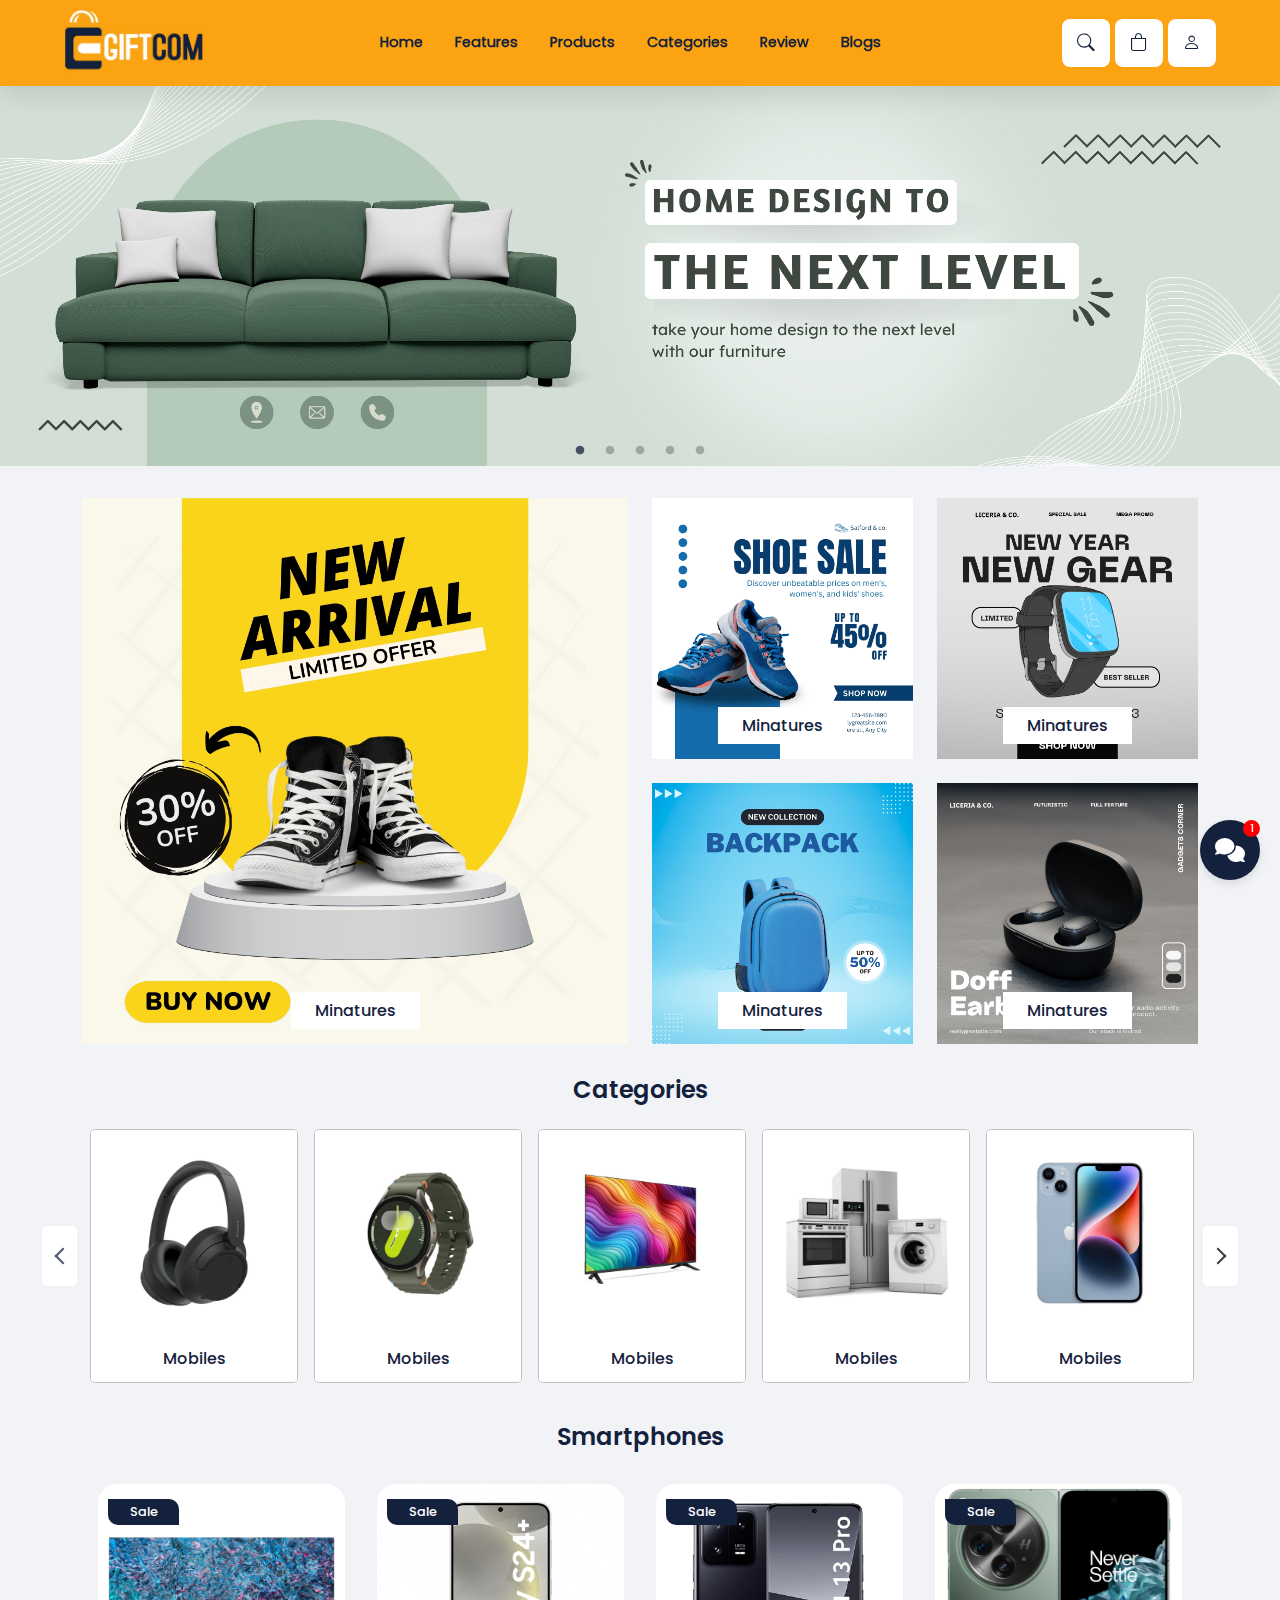
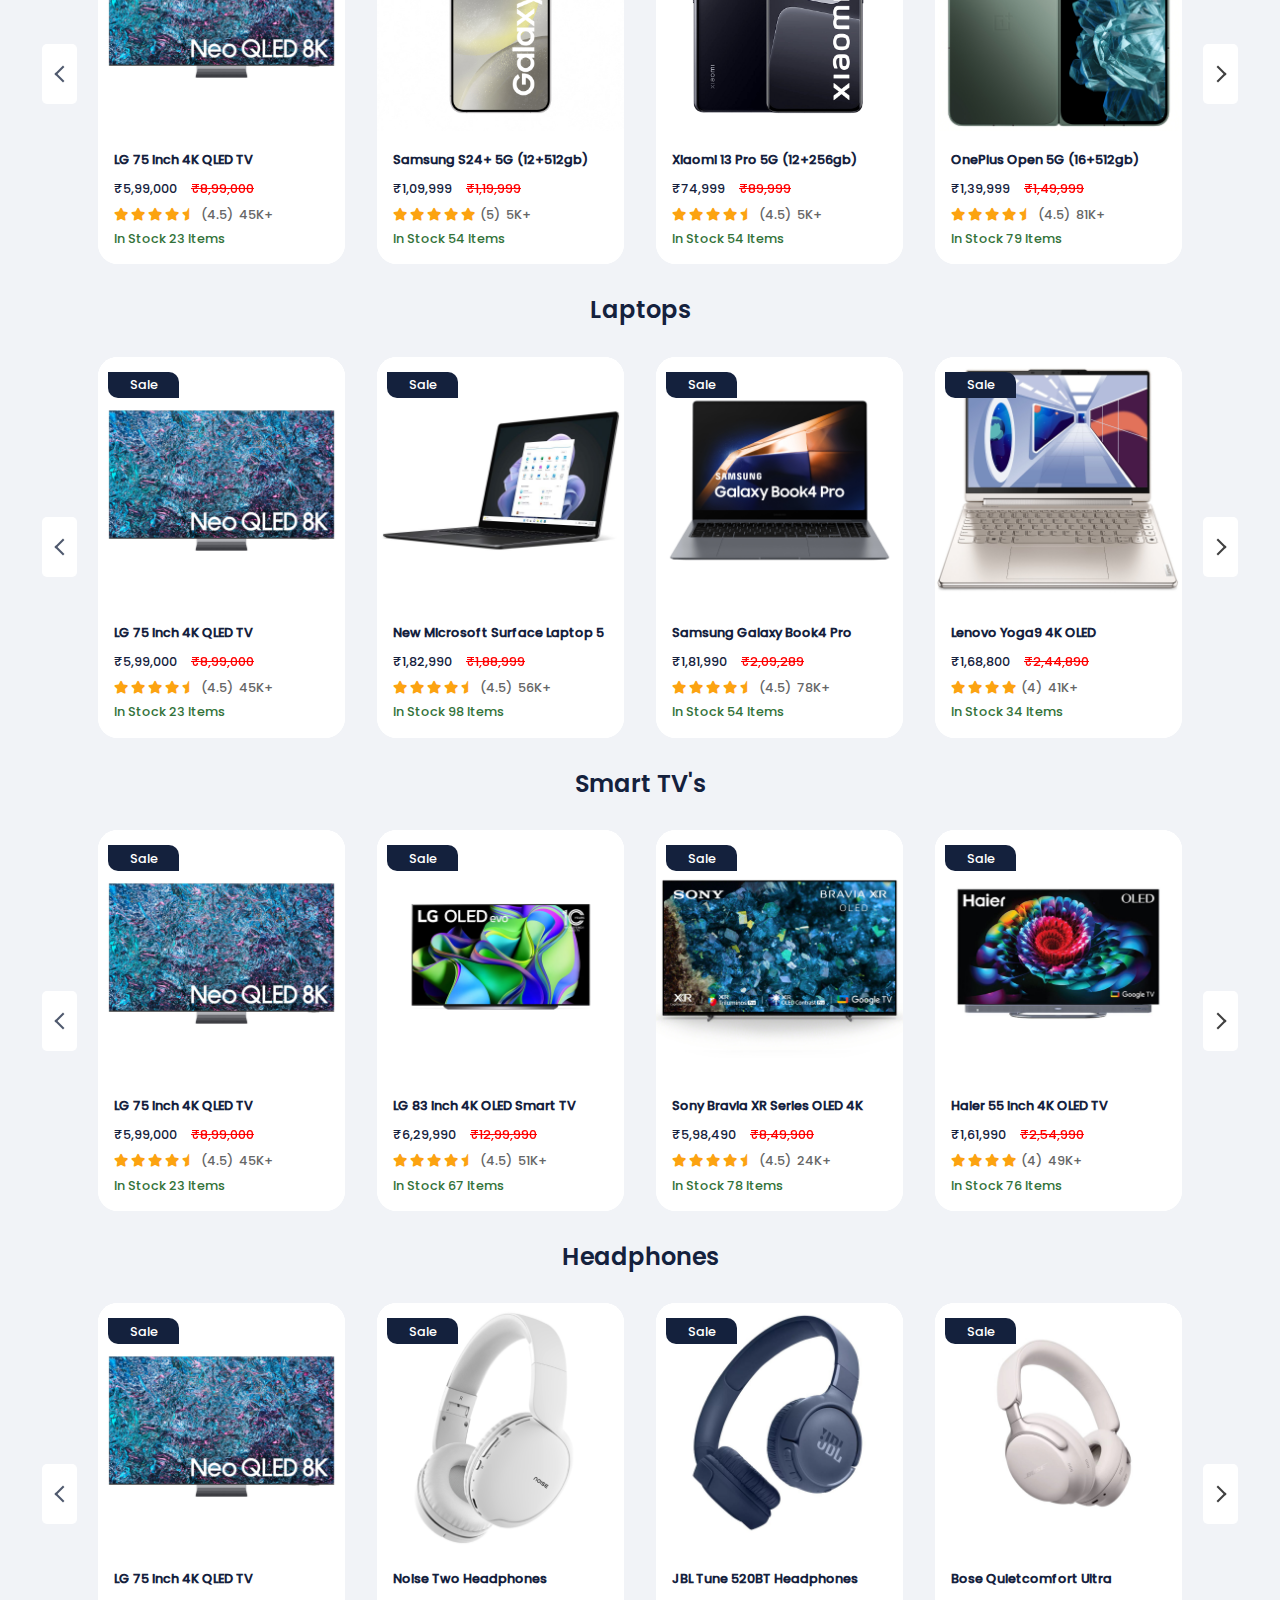
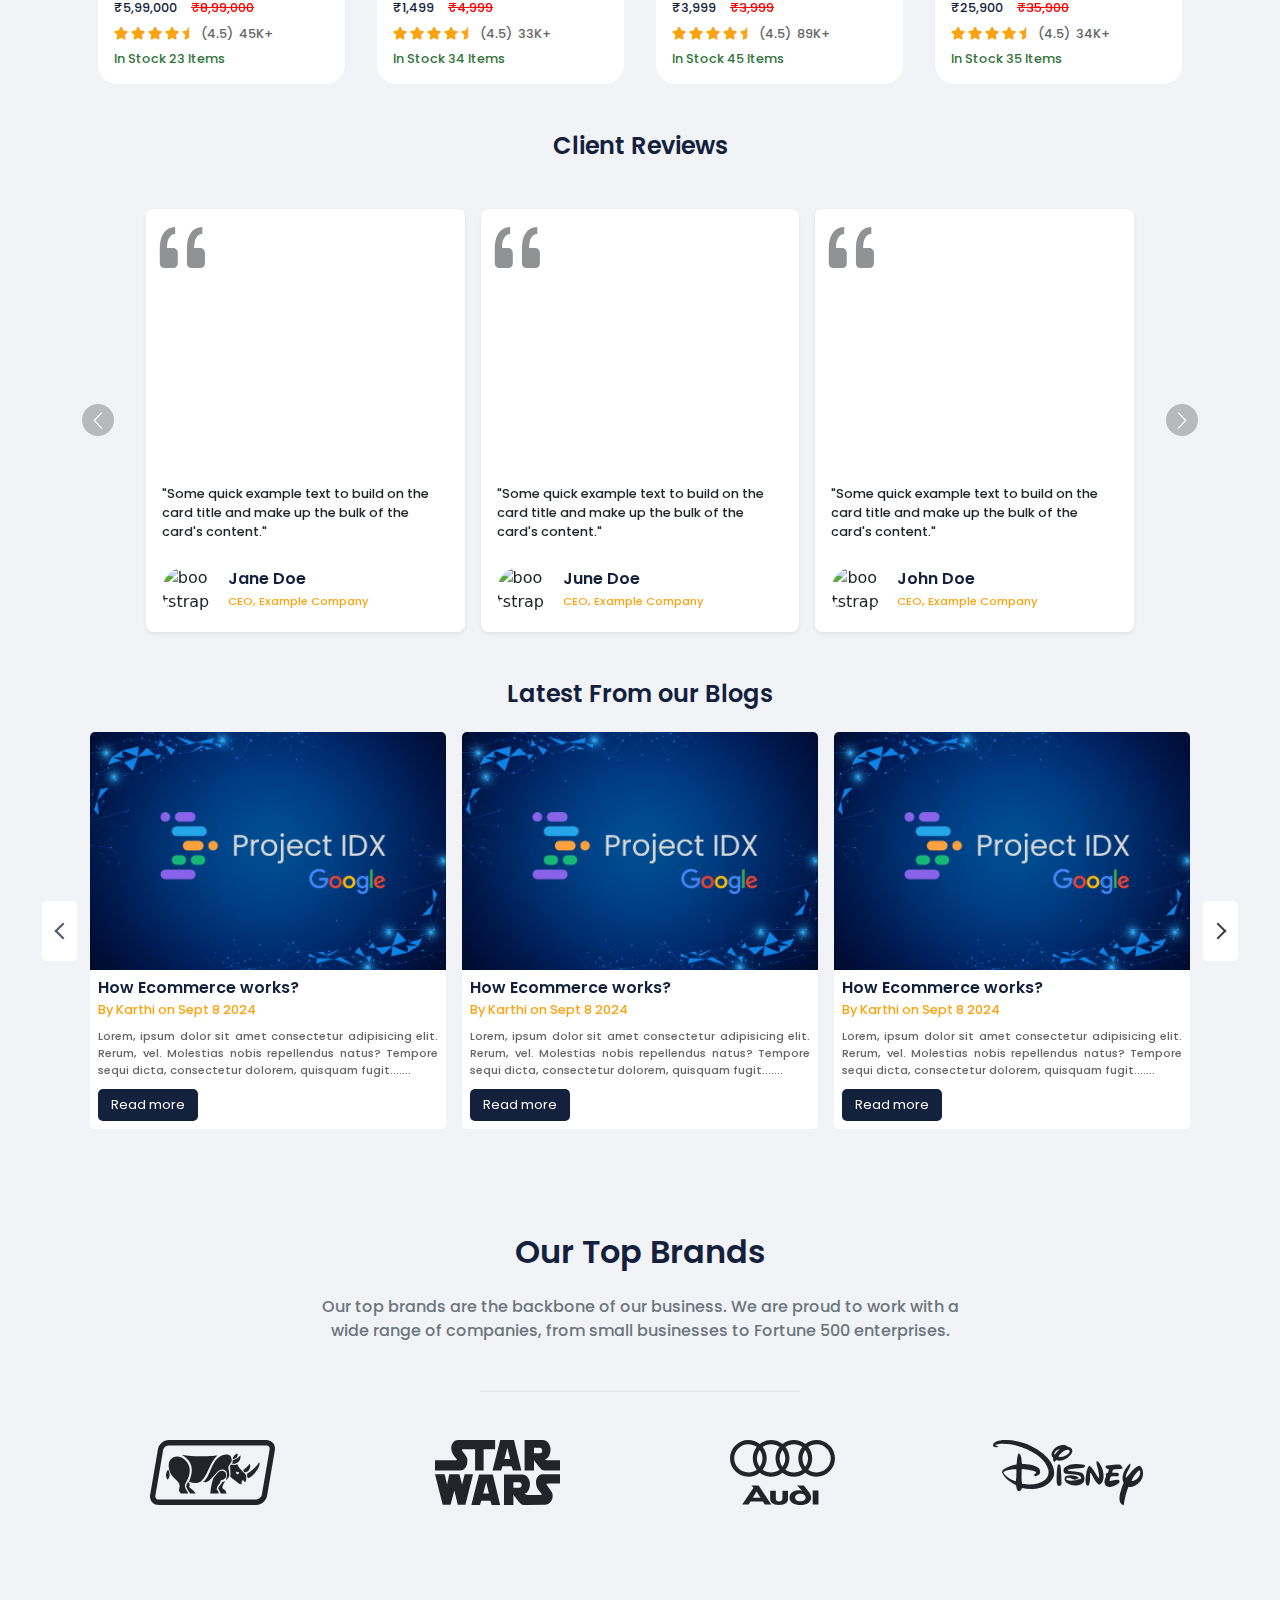
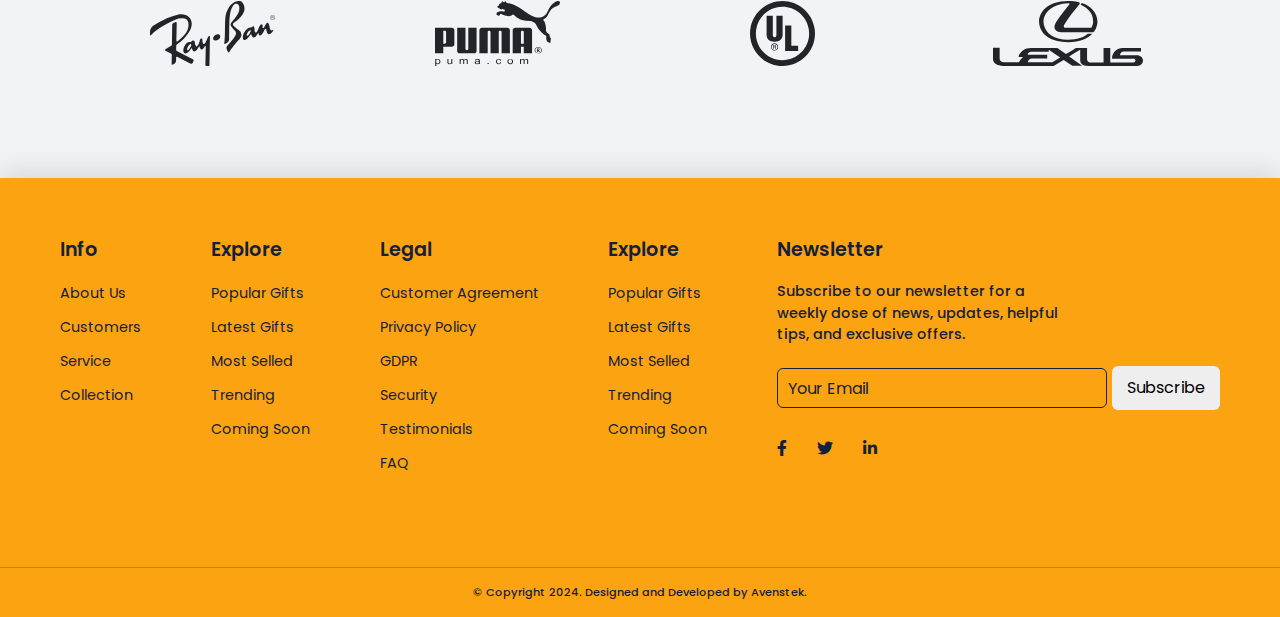
==== commit c2f0aca3: "Add files via upload" ====
--- a/index.html
+++ b/index.html
@@ -1703,7 +1703,7 @@
                 <div class="blog-carousel">
                     <div class="carousel-inner">
                         <div class="inside-box">
-                           <a href="#">
+                           <a href="./blog-view.html">
                             <div class="blog-img">
                                 <img src="./assets/media/images/blog-slider/blog-img-1.jpg" alt="">
                             </div>
@@ -1720,7 +1720,7 @@
 
                     <div class="carousel-inner">
                         <div class="inside-box">
-                           <a href="#">
+                           <a href="./blog-view.html">
                             <div class="blog-img">
                                 <img src="./assets/media/images/blog-slider/blog-img-1.jpg" alt="">
                             </div>
@@ -1737,7 +1737,7 @@
 
                     <div class="carousel-inner">
                         <div class="inside-box">
-                           <a href="#">
+                           <a href="./blog-view.html">
                             <div class="blog-img">
                                 <img src="./assets/media/images/blog-slider/blog-img-1.jpg" alt="">
                             </div>
@@ -1754,7 +1754,7 @@
 
                     <div class="carousel-inner">
                         <div class="inside-box">
-                           <a href="#">
+                           <a href="./blog-view.html">
                             <div class="blog-img">
                                 <img src="./assets/media/images/blog-slider/blog-img-1.jpg" alt="">
                             </div>
--- a/assets/css/style.css
+++ b/assets/css/style.css
@@ -0,0 +1,515 @@
+body {
+    overflow-x: hidden;
+}
+
+.carousel-main .slick-dots {
+    bottom: 5px;
+}
+
+.carousel-main .tablet-screen {
+    display: none;
+}
+
+.carousel-main .phone-screen {
+    display: none;
+}
+
+.carousel-main .slick-next {
+    display: none !important;
+}
+
+.carousel-main .slick-prev {
+    display: none !important;
+}
+
+.banner-carousel-sec .carousel-main .slick-dots li button:before {
+    font-size: 10px;
+}
+
+.banner-carousel-sec .carousel-main .slick-dots li.slick-active button:before {
+    opacity: .75;
+    color: var(--blue);
+}
+
+.banner-carousel-sec .carousel-box {
+    height: 380px !important;
+}
+
+.banner-carousel-sec .carousel-box img {
+    max-width: 100%;
+}
+
+.banner-carousel-sec .slick-dotted.slick-slider {
+    margin-bottom: 0px;
+}
+
+.banner-carousel-sec .slick-initialized .slick-slide {
+    height: fit-content;
+}
+
+.specialized-category-sec {
+    margin: 2rem 0rem;
+}
+
+.specialized-category-sec .main-box-img img {
+    max-width: 100%;
+}
+
+.specialized-category-sec .small-box-img img {
+    max-width: 100%;
+}
+
+.specialized-category-sec .inside-row {
+    height: 100%;
+    display: flex;
+    align-content: space-between;
+}
+
+.specialized-category-sec .btn-align {
+ 
+}
+
+.specialized-category-sec .btn-align a {
+    position: relative;
+    text-decoration: none;
+    display: flex;
+    flex-direction: column;
+    align-items: center;
+}
+
+.specialized-category-sec .btn-align .img-btn {
+    width: fit-content;
+    padding: 0.4rem 1.5rem;
+    background: var(--white);
+    position: absolute;
+    bottom: 15px;
+    transition: .3s ease;
+}
+
+.specialized-category-sec .btn-align .img-btn:hover {
+    background: var(--blue);
+    color: var(--white);
+    transition: .3s ease;
+}
+
+.specialized-category-sec .btn-align .img-btn:hover p {
+    color: var(--white);
+    transition: .3s ease;
+}
+
+.specialized-category-sec .btn-align .img-btn p {
+    margin: 0px;
+    color: var(--blue);
+    transition: .3s ease;
+}
+
+.main-categories-sec {
+    margin: 2rem 0rem;
+}
+
+.main-categories-sec .category-carousel {
+
+}
+
+.main-categories-sec h4 {
+    text-align: center;
+    color: var(--blue);
+    margin: 1rem 0rem;
+}
+
+.main-categories-sec .category-carousel .category-img-box {
+    padding: .5rem;
+}
+
+.main-categories-sec .category-img-box a {
+    display: flex;
+    flex-direction: column;
+    border: 1px solid #c1c1c1;
+    text-decoration: none;
+    align-items: center;
+    overflow: hidden;
+    border-radius: 5px;
+    transition: .3s ease;
+}
+
+.main-categories-sec .category-img-box a:hover {
+    border: 1px solid var(--blue);
+    transition: .3s ease;
+}
+
+.main-categories-sec .category-img-box img {
+   max-width: 100%;
+}
+
+.main-categories-sec .category-text-box {
+    padding: .7rem 0rem;
+    width: 100%;
+    background: var(--white);
+    display: flex;
+    justify-content: center;
+}
+
+.main-categories-sec .category-text-box p {
+   margin: 0px;
+   color: var(--blue);
+}
+
+.product-carousel-sec h4 {
+    text-align: center;
+    color: var(--blue);
+    margin: 1rem 0rem;
+}
+
+.client-carousel-sec .carousel img {
+    width: 50px;
+    max-height: 50px;
+    border-radius: 50%;
+    margin-right: 1rem;
+    overflow: hidden;
+}
+
+.client-carousel-sec .carousel-inner {
+padding: 1em;
+}
+
+.client-carousel-sec .carousel-inner h5 {
+    margin: 0px;
+    font-size: 1rem;
+    color: var(--blue);
+}
+
+.client-carousel-sec .text-secondary {
+    --bs-text-opacity: 1;
+    color: var(--orange) !important;
+    font-size: 0.7rem;
+}
+
+.client-carousel-sec h4 {
+    text-align: center;
+    color: var(--blue);
+    margin: 2rem 0rem;
+}
+
+.client-carousel-sec .carousel .card {
+    margin: 0 0.5em;
+    border: 0;
+}
+
+.client-carousel-sec .carousel .card p {
+    margin: 1rem 0px;
+    font-size: 0.8rem;
+}
+  
+.client-carousel-sec .carousel-control-prev, .client-carousel-sec .carousel-control-next {
+    width: 2rem;
+    height: 2rem;
+    background-color: grey;
+    border-radius: 50%;
+    top: 50%;
+    transform: translateY(-50%);
+}
+
+.client-carousel-sec .carousel-control-prev-icon {
+    height: 1.3rem;
+    width: 1.3rem;
+}
+
+.client-carousel-sec .carousel-control-next-icon {
+    height: 1.3rem;
+    width: 1.3rem;
+}
+
+.client-carousel-sec .video-box {
+
+}
+
+.client-carousel-sec .video-box .video-background {
+    max-width: 100%;
+}
+
+.blog-carousel-sec {
+    margin-top: 2rem;
+}
+
+.blog-carousel-sec h4 {
+    text-align: center;
+    color: var(--blue);
+    margin: 1rem 0rem;
+}
+
+.blog-carousel-sec .carousel-box {
+
+}
+
+.blog-carousel-sec .blog-carousel {
+
+}
+
+.blog-carousel-sec .carousel-inner {
+   padding: 0.5rem;
+}
+
+.blog-carousel-sec .inside-box a {
+   text-decoration: none;
+}
+
+.blog-carousel-sec .inside-box .blog-img {
+    overflow: hidden;
+}
+
+.blog-carousel-sec .inside-box .blog-img img {
+    max-width: 100%;
+}
+
+.blog-carousel-sec .inside-box .blog-content {
+    padding: 0.5rem;
+}
+
+.blog-carousel-sec .blog-content .author-date {
+    font-size: .8rem;
+    display: inline-block;
+    margin-bottom: 0.6rem;
+    color: var(--orange);
+}
+
+.blog-carousel-sec .inside-box {
+    background: var(--white);
+    border-radius: 5px;
+    overflow: hidden;
+}
+
+.blog-carousel-sec .blog-content .blog-title {
+    font-size: 1rem;
+    text-align: justify;
+    margin: 0px;
+    color: var(--blue);
+}
+
+.blog-carousel-sec .blog-content .blog-description {
+    color: var(--light-color);
+    font-size: 0.7rem;
+    text-align: justify;
+    margin: 0px;
+}
+
+.blog-carousel-sec .blog-content .read-more {
+    font-size: .8rem;
+    padding: 0.4rem 0.8rem;
+    background: var(--blue);
+    color: var(--white);
+    margin-top: 10px;
+    border-radius: 5px;
+    display: inline-block;
+    transition: .3s ease;
+}
+
+.blog-carousel-sec .inside-box:hover .read-more {
+    background: var(--orange);
+    transition: .3s ease;
+}
+
+.banner-carousel-sec .carousel-box img {
+    max-width: 100%;
+    height: -webkit-fill-available;
+    object-fit: cover;
+    width: -webkit-fill-available;
+}
+
+.top-brands-sec {
+    margin: 2rem 0rem;
+}
+
+.top-brands-sec h4 {
+    color: var(--blue);
+    margin: 1rem 0rem;
+    font-size: 2rem;
+}
+
+@media screen and (min-width: 576px) {
+    .client-carousel-sec .carousel-inner {
+       display: flex;
+       width: 90%;
+       margin-inline: auto;
+       padding: 1em 0;
+       overflow: hidden;
+     }
+    .client-carousel-sec .carousel-item {
+       display: block;
+       margin-right: 0;
+       flex: 0 0 calc(100% / 2);
+     }
+   }
+   @media screen and (min-width: 768px) {
+    .client-carousel-sec .carousel-item {
+       display: block;
+       margin-right: 0;
+       flex: 0 0 calc(100% / 3);
+     }
+   }
+
+
+
+@media screen and (max-width: 1070px) {
+    .container-adjustment {
+        max-width: 890px;
+    }
+}
+
+@media screen and (max-width: 992px) {
+    .container-adjustment {
+        max-width: 840px;
+    }
+
+    .specialized-category-sec .inside-row {
+        height: 100%;
+        display: flex;
+        row-gap: 30px;
+        align-content: space-between;
+    }
+
+    .specialized-category-sec .specialized-row {
+        row-gap: 30px;
+    }
+
+    .specialized-category-sec .btn-align .img-btn p {
+        margin: 0px;
+        color: var(--blue);
+        transition: .3s ease;
+        font-size: 0.85rem;
+    }
+}
+
+@media screen and (max-width: 935px) {
+    .container-adjustment {
+        max-width: 780px;
+    }
+}
+
+@media screen and (max-width: 872px) {
+    .container-adjustment {
+        max-width: 740px;
+    }
+}
+
+@media screen and (max-width: 820px) {
+    .container-adjustment {
+        max-width: 680px;
+    }
+}
+@media screen and (max-width: 768px)  {
+    .carousel-main .laptop-screen {
+        display: none !important;
+     }
+    
+    .carousel-main .tablet-screen {
+        display: inline-block !important;
+    }
+
+    .client-carousel-sec .carousel-control-prev {
+        left: -25px;
+    }
+
+    .client-carousel-sec .carousel-control-next {
+        right: -25px;
+    }
+}
+
+
+@media screen and (max-width: 750px) {
+    .container-adjustment {
+        max-width: 600px;
+    }
+}
+
+@media screen and (max-width: 680px) {
+    .container-adjustment {
+        max-width: 540px;
+    }
+}
+
+@media screen and (max-width: 620px) {
+    .container-adjustment {
+        max-width: 500px;
+    }
+}
+
+@media screen and (max-width: 580px) {
+    .container-adjustment {
+        max-width: 440px;
+    }
+}
+
+@media screen and (max-width: 520px) {
+    .container-adjustment {
+        max-width: 400px;
+    }
+
+    .carousel-main .tablet-screen {
+        display: none !important;
+    }
+
+    .carousel-main .phone-screen {
+        display: inline-block !important;
+    }
+ 
+    .cookies-sec {
+        width: 410px;
+        height: 72px;
+        background-color: #fff;
+        position: fixed;
+        display: flex;
+        bottom: 18px;
+        z-index: 10000;
+        border-radius: 10px;
+        left: 2%;
+        padding: 10px 20px;
+        align-items: center;
+        justify-content: space-between;
+    }
+
+    .cookies-sec .txt p {
+        color: var(--blue);
+        margin: 0px;
+        font-size: 0.70rem;
+    }
+}
+
+@media screen and (max-width: 480px) {
+    .container-adjustment {
+        max-width: 360px;
+    }
+
+    .main-categories-sec .category-carousel .category-img-box {
+        padding: 2.5rem;
+    }
+}
+
+@media screen and (max-width: 450px) {
+    .container-adjustment {
+        max-width: 330px;
+    }
+
+    .main-categories-sec .category-carousel .category-img-box {
+        padding: 2.5rem;
+    }
+}
+
+@media screen and (max-width: 420px) {
+    .container-adjustment {
+        max-width: 290px;
+    }
+
+    .main-categories-sec .category-carousel .category-img-box {
+        padding: 2.5rem;
+    }
+}
+
+@media screen and (max-width: 375px) {
+    .container-adjustment {
+        max-width: 260px;
+    }
+
+    .main-categories-sec .category-carousel .category-img-box {
+        padding: 2.5rem;
+    }
+}--- a/assets/css/chat-assistant.css
+++ b/assets/css/chat-assistant.css
@@ -0,0 +1,466 @@
+/* Toggle Button */
+.chat-toggle-btn {
+    position: fixed;
+    bottom: 20px;
+    right: 20px;
+    width: 60px;
+    height: 60px;
+    border-radius: 50%;
+    border: none;
+    background-color: var(--blue);
+    display: flex;
+    justify-content: center;
+    align-items: center;
+    cursor: pointer;
+    box-shadow: 0 4px 8px rgba(0, 0, 0, 0.1);
+    color: white;
+    z-index: 10000;
+}
+
+.chat-toggle-btn span {
+    font-size: .7rem;
+    height: 17px;
+    width: 17px;
+    display: flex;
+    align-items: center;
+    justify-content: center;
+    background: var(--red);
+    position: absolute;
+    top: 0;
+    right: 0;
+    border-radius: 10px;
+}
+
+.chat-toggle-btn i {
+    font-size: 24px;
+}
+
+/* Chat Container */
+.chat-container {
+    position: fixed;
+    bottom: 20px;
+    right: 20px;
+    width: 350px;
+    max-width: 100%;
+    background-color: #f1f1f1;
+    border-radius: 10px 10px 0 0;
+    box-shadow: 0 0 10px rgba(0, 0, 0, 0.1);
+    display: none;
+    flex-direction: column;
+    z-index: 1000;
+    border-radius: 20px;
+}
+
+/* Chat Header */
+.chat-header {
+    background-color: var(--blue);
+    color: white;
+    padding: 10px;
+    border-radius: 10px 10px 0 0;
+    display: flex;
+    justify-content: space-between;
+    align-items: center;
+}
+
+.chat-header h4 {
+    margin: 0px;
+    font-size: 1rem;
+}
+
+.chat-header-info {
+    display: flex;
+    align-items: center;
+}
+
+.support-icon {
+    font-size: 24px;
+    margin-right: 10px;
+}
+
+.close-btn {
+    background: none;
+    border: none;
+    color: white;
+    font-size: 1.5rem;
+    cursor: pointer;
+}
+
+/* Chat Body */
+.chat-body {
+    padding: 10px;
+    height: 300px;
+    overflow-y: auto;
+    overflow-x: hidden;
+    background-color: #fff;
+}
+
+.chat-body::-webkit-scrollbar-track {
+	-webkit-box-shadow: inset 0 0 6px rgba(29, 29, 29, 0.3);
+	border-radius: 10px;
+	background-color: #ffffff;
+}
+
+.chat-body::-webkit-scrollbar {
+	width: 5px;
+	background-color: #ffffff;
+}
+
+.chat-body::-webkit-scrollbar-thumb {
+	border-radius: 10px;
+	-webkit-box-shadow: inset 0 0 6px rgba(0,0,0,.3);
+	background-color: #cfcfcf;
+}
+
+.message {
+    display: flex;
+    align-items: center;
+    margin-bottom: 10px;
+    padding: 10px;
+    border-radius: 10px;
+    max-width: fit-content;
+    text-align: justify;
+}
+
+.message span {
+    font-size: 0.8rem;
+    text-align: justify;
+}
+
+/* Support Message */
+.support-message {
+    position: relative;
+    background-color: #007bff; /* Replace with var(--blue) */
+    color: white;
+    padding: 10px;
+    border-radius: 10px;
+    margin-bottom: 10px;
+    max-width: fit-content;
+    margin-right: auto; /* Aligns to the left */
+}
+
+.support-message::after {
+    content: '';
+    position: absolute;
+    left: -15px;
+    top: 10px;
+    border-width: 10px;
+    border-style: solid;
+    border-color: transparent var(--blue) transparent transparent;
+}
+
+/* User Message */
+.user-message {
+    position: relative;
+    background-color: #ff7f50; /* Replace with var(--orange) */
+    color: #fff; /* Adjusted for visibility */
+    padding: 10px;
+    border-radius: 10px;
+    margin-bottom: 10px;
+    max-width: fit-content;
+    margin-left: auto; /* Aligns to the right */
+}
+
+.user-message::after {
+    content: '';
+    position: absolute;
+    right: -15px;
+    top: 10px;
+    border-width: 10px;
+    border-style: solid;
+    border-color: transparent transparent transparent var(--orange);
+}
+
+
+.user-message .chat-img-user {
+    height: 40px;
+    width: 40px;
+    display: inline-block;
+    border: 1px solid lightgrey;
+    border-radius: 20px;
+    margin-left: 0.7rem;
+}
+
+.user-message .chat-img-user img {
+    max-width: 100%;
+    padding: 8px;
+}
+
+.chat-img {
+    height: 40px;
+    width: 40px;
+    display: inline-block;
+    border: 1px solid lightgrey;
+    border-radius: 20px;
+    margin-right: 0.7rem;
+}
+
+.chat-img img {
+    max-width: 100%;
+    padding: 5px;
+}
+
+.message i {
+    margin-right: 10px;
+    height: 35px;
+    display: flex;
+    width: 45px;
+    align-items: center;
+    justify-content: center;
+    background: #dfdfdf;
+    color: var(--blue);
+    border-radius: 5px;
+}
+
+.support-message {
+    background-color: var(--blue);
+    text-align: left;
+    color: var(--white);
+}
+
+.user-message {
+    background-color: var(--orange);
+    text-align: right;
+    margin-left: auto;
+    color: var(--blue);
+}
+
+/* Chat Footer */
+.chat-footer {
+    display: flex;
+    border-top: 1px solid #ccc;
+    padding: 10px;
+    background-color: #f1f1f1;
+    border-radius: 0px 0px 10px 10px;
+}
+
+.message-input {
+    flex: 1;
+    padding: 8px;
+    border: 1px solid #ccc;
+    border-radius: 5px;
+    margin-right: 10px;
+    outline: 0;
+    font-size: 0.8rem;
+}
+
+.send-btn {
+    background-color: var(--blue);
+    color: white;
+    border: none;
+    padding: 8px 12px;
+    border-radius: 5px;
+    cursor: pointer;
+    display: flex;
+    align-items: center;
+    font-size: .8rem;
+    transition: .3s ease;
+}
+
+.send-btn:hover {
+    background-color: var(--orange);
+    transition: .3s ease;
+}
+
+.cookies-sec .card {
+    width: 300px;
+    height: 220px;
+    background-color: rgb(255, 255, 255);
+    display: flex;
+    flex-direction: column;
+    align-items: center;
+    justify-content: center;
+    padding: 20px 30px;
+    gap: 13px;
+    position: fixed;
+    overflow: hidden;
+    box-shadow: 2px 2px 20px rgba(0, 0, 0, 0.062);
+  }
+  
+  .cookies-sec #cookieSvg {
+    width: 50px;
+  }
+  
+ .cookies-sec #cookieSvg g path {
+    fill: rgb(97, 81, 81);
+  }
+  
+ .cookies-sec .cookieHeading {
+    font-size: 1.2em;
+    font-weight: 800;
+    color: rgb(26, 26, 26);
+  }
+  
+ .cookies-sec .cookieDescription {
+    text-align: center;
+    font-size: 0.7em;
+    font-weight: 600;
+    color: rgb(99, 99, 99);
+  }
+  
+  .cookies-sec .buttonContainer {
+    display: flex;
+    gap: 20px;
+    flex-direction: row;
+  }
+  
+ .cookies-sec .acceptButton {
+    width: 80px;
+    height: 30px;
+    background-color: #7b57ff;
+    transition-duration: .2s;
+    border: none;
+    color: rgb(241, 241, 241);
+    cursor: pointer;
+    font-weight: 600;
+    border-radius: 20px;
+  }
+  
+ .cookies-sec .declineButton {
+    width: 80px;
+    height: 30px;
+    background-color: rgb(218, 218, 218);
+    transition-duration: .2s;
+    color: rgb(46, 46, 46);
+    border: none;
+    cursor: pointer;
+    font-weight: 600;
+    border-radius: 20px;
+  }
+  
+ .cookies-sec .declineButton:hover {
+    background-color: #ebebeb;
+    transition-duration: .2s;
+  }
+  
+ .cookies-sec .acceptButton:hover {
+    background-color: #9173ff;
+    transition-duration: .2s;
+  }
+
+  .cookies-sec {
+    width: 460px;
+    height: 72px;
+    background-color: #fff;
+    position: fixed;
+    display: flex;
+    bottom: 18px;
+    z-index: 10000;
+    border-radius: 10px;
+    left: 2%;
+    padding: 10px 20px;
+    align-items: center;
+    justify-content: space-between;
+}
+
+.cookies-sec .txt{
+	float: left;
+    width: 65%;
+}
+
+.cookies-sec .txt p {
+    color: var(--blue);
+    margin: 0px;
+    font-size: 0.8rem;
+}
+
+.cookies-sec .txt p a {
+	color: var(--orange);
+}
+
+.cookies-sec .accept {
+    background-color: var(--blue);
+    color: #fff !important;
+    border-radius: 32px;
+    font-size: 1rem;
+    padding: 3px 26px;
+}
+
+.cookies-sec .accept:hover {
+	background-color: var(--orange);
+}
+
+/* Responsive */
+@media only screen and (max-width: 600px) {
+    .chat-container {
+        width: 100%;
+        right: 0;
+        bottom: 0;
+    }
+
+    /* .chat-header, .chat-footer {
+        align-items: center;
+    } */
+
+    .message {
+        max-width: fit-content;
+    }
+
+    .chat-footer input {
+        width: 100%;
+        margin-bottom: 10px;
+    }
+
+    .chat-footer button {
+        width: fit-content;
+        margin-bottom: 10px;
+    }
+}
+
+
+@media screen and (max-width: 520px) {
+
+    .cookies-sec {
+        width: 410px;
+        height: 72px;
+        background-color: #fff;
+        position: fixed;
+        display: flex;
+        bottom: 18px;
+        z-index: 10000;
+        border-radius: 10px;
+        left: 2%;
+        padding: 10px 20px;
+        align-items: center;
+        justify-content: space-between;
+    }
+
+    .cookies-sec .txt p {
+        color: var(--blue);
+        margin: 0px;
+        font-size: 0.70rem;
+    }
+}
+
+@media screen and (max-width: 450px) {
+    .cookies-sec {
+        width: 400px;
+        height: 72px;
+        background-color: #fff;
+        position: fixed;
+        display: flex;
+        bottom: 18px;
+        z-index: 10000;
+        border-radius: 10px;
+        left: 2%;
+        padding: 10px 20px;
+        align-items: center;
+        justify-content: space-between;
+    }
+}
+
+@media screen and (max-width: 430px) {
+    .cookies-sec {
+        width: 350px;
+        height: 72px;
+        background-color: #fff;
+        position: fixed;
+        display: flex;
+        bottom: 18px;
+        z-index: 10000;
+        border-radius: 10px;
+        left: 2%;
+        padding: 10px 20px;
+        align-items: center;
+        justify-content: space-between;
+    }
+}--- a/assets/css/common.css
+++ b/assets/css/common.css
@@ -0,0 +1,989 @@
+/* Poppins Font  */
+@font-face {
+    font-family: Poppins-ExtraBold;
+    src: url('../font/Poppins-ExtraBold.ttf') format("opentype")
+}
+
+@font-face {
+    font-family: Poppins-Bold;
+    src: url('../font/Poppins-Bold.ttf') format("opentype")
+}
+
+@font-face {
+    font-family: Poppins-SemiBold;
+    src: url('../font/Poppins-SemiBold.ttf') format("opentype")
+}
+
+@font-face {
+    font-family: Poppins-Medium;
+    src: url('../font/Poppins-Medium.ttf') format("opentype")
+}
+
+@font-face {
+    font-family: Poppins-Regular;
+    src: url('../font/Poppins-Regular.ttf') format("opentype")
+}
+
+@font-face {
+    font-family: Poppins-Light;
+    src: url('../font/Poppins-Light.ttf') format("opentype")
+}
+
+@font-face {
+    font-family: Poppins-ExtraLight;
+    src: url('../font/Poppins-ExtraLight.ttf') format("opentype")
+}
+
+@font-face {
+    font-family: Poppins-Thin;
+    src: url('../font/Poppins-Thin.ttf') format("opentype")
+}
+
+
+
+/* Font family aligment */
+
+p,ins,del,
+span,
+strong {
+    font-family: Poppins-Medium !important;
+}
+
+input,textarea,
+label {
+    font-family: Poppins-Regular !important;
+}
+
+button,
+a,table,ul,li {
+    font-family: Poppins-Regular !important;
+}
+
+h1,
+h2,
+h3,
+h4,
+h5,
+h6 {
+    font-family: Poppins-SemiBold;
+}
+
+/* COLOR AND BOX SHADOW ASSIGNMENT */
+
+:root{
+    --orange:#FCA311;
+    --black:#000000;
+    --blue:#14213D;
+    --light-color:#666;
+    --light-grey: lightgrey;
+    --green:#337239;
+    --red:red;
+    --white:#fff;
+    --background:#f1f3f7;
+    --box-shadow:0 .5rem 1.5rem rgba(0,0,0,.1);
+    --border:.2rem solid rgba(0,0,0,.1);
+    --outline:.1rem solid rgba(0,0,0,.1);
+    --outline-hover:.2rem solid black;
+}
+
+main {
+    height: fit-content;
+    margin-top: 86px;
+}
+
+/* PRODUCT CARD CAROUSEL */
+
+.product-card {
+    padding: 1rem;
+    position: relative;
+}
+
+.product-card a {
+    background: var(--white);
+    display: flex;
+    flex-direction: column;
+    align-items: center;
+    text-decoration: none;
+    overflow: hidden;
+    border-radius: 20px;
+}
+
+.product-card .product-img {
+    background: var(--white);
+    overflow: hidden;
+    position: relative;
+}
+
+.product-card .product-img {
+
+}
+
+.product-card .product-img img {
+    max-width: 100%;
+}
+
+.product-card a {
+    background: var(--white);
+}
+
+.product-card .product-info {
+    display: flex;
+    flex-direction: column;
+    row-gap: 5px;
+    background: var(--white);
+    padding: 1rem;
+    width: 100%;
+}
+
+.product-card .star-ratings {
+    display: flex;
+    align-items: center;
+}
+
+.product-card .star-ratings .star {
+    color: var(--orange);
+    font-size: .80rem;
+}
+
+.product-card .product-name span {
+    color: var(--blue);
+    font-weight: 700;
+    font-size: 0.80rem;
+}
+
+.product-card .original-price {
+    color: var(--blue);
+    font-size: 0.80rem;
+    background: transparent;
+}
+
+.product-card .strike-price {
+    position: relative;
+    color: var(--red);
+    text-decoration: line-through red;
+    margin-left: 10px;
+    background: transparent;
+    font-size: 0.80rem;
+}
+
+.product-card .rating-number {
+    font-size: 0.80rem;
+    color: var(--light-color);
+    margin-left: 5px;
+}
+
+.product-card .reviewers {
+    font-size: 0.80rem;
+    color: var(--light-color);
+    margin-left: 5px;
+}
+
+.product-card .stock-left {
+   color: var(--green);
+   font-size: 0.80rem;
+}
+
+.product-card .tag {
+    width: fit-content;
+    padding: 0.2rem 1.35rem;
+    font-size: .80rem;
+    background: var(--blue);
+    color: var(--white);
+    position: absolute;
+    top: 15px;
+    left: 10px;
+    border-bottom-left-radius: 10px;
+    border-top-right-radius: 10px;
+}
+
+.product-card .action-btn {
+    display: flex;
+    flex-direction: column;
+    row-gap: 10px;
+    position: absolute;
+    top: 70px;
+    right: -50px;
+    transition: .3s ease;
+}
+
+.product-card a:hover .action-btn {
+    top: 70px;
+    right: 10px;
+    transition: .3s ease;
+}
+
+.product-card .action-btn button {
+    outline: 0;
+    border: 0px;
+    height: 35px;
+    background: var(--white);
+    color: var(--blue);
+    width: 35px;
+    box-shadow: 0px 0px 3px 0px rgb(168, 168, 168);
+    border-radius: 5px;
+    transition: .3s ease;
+}
+
+.product-card .action-btn button:hover {
+    color: var(--orange);
+    transition: .3s ease;
+}
+
+.product-card a:hover .product-img-static {
+    opacity: 0;
+    transition: .3s ease;
+}
+
+.product-card a:hover .product-img-hover {
+    opacity: 1000;
+    transform: scale(1.15);
+    transition: .3s ease;
+    left: 0;
+    top: 0;
+    right: 0;
+    bottom: 0;
+}
+
+.product-card .product-img-hover {
+    position: absolute;
+    top: 0;
+    opacity: 0;
+    transition: .3s ease;
+}
+
+.row-gap {
+
+}
+
+.carousel-btn-align {
+
+}
+
+.carousel-btn-align .slick-prev:before {
+    content: '';
+    border: solid currentColor;
+    border-width: 0 2px 2px 0;
+    display: inline-block;
+    padding: 5px;
+    position: relative;
+    left: 3px;
+    transform: rotate(135deg);
+    color: var(--blue);
+}
+
+.carousel-btn-align .slick-next:before {
+    content: ''; 
+    border: solid currentColor; 
+    border-width: 0 2px 2px 0;
+    display: inline-block;
+    padding: 5px;
+    position: relative;
+    right: 3px;
+    transform: rotate(-45deg);
+    color: #000; 
+}
+
+.carousel-btn-align .slick-prev {
+    width: 35px;
+    height: 60px;
+    background: var(--white) !important;
+    border-radius: 5px;
+}
+
+.carousel-btn-align .slick-next {
+    width: 35px;
+    height: 60px;
+    background: var(--white) !important;
+    border-radius: 5px;
+}
+
+.carousel-btn-align .slick-prev {
+    left: -40px !important;
+}
+
+.carousel-btn-align .slick-next {
+    right: -40px !important;
+}
+
+
+
+.ratings i {
+    font-size: 16px;
+    color: var(--orange);
+}
+
+.strike-text {
+    color: var(--red);
+    text-decoration: line-through;
+}
+
+.product-image {
+    width: 100%;
+}
+
+.dot {
+    height: 7px;
+    width: 7px;
+    margin-left: 6px;
+    margin-right: 6px;
+    margin-top: 3px;
+    background-color: var(--blue);
+    border-radius: 50%;
+    display: inline-block;
+}
+
+.spec-1 {
+    color: #938787;
+    font-size: 15px;
+}
+
+h5 {
+    font-weight: 400;
+}
+
+.para {
+    font-size: 14px;
+}
+
+.row-middle {
+    display: flex;
+    align-items: center;
+    margin-bottom: 10px;
+}
+
+.redirect {
+    text-decoration: none;
+    color: unset;
+}
+
+.ratings {
+    display: flex;
+    align-items: center;
+    column-gap: 5px;
+}
+
+.review-count {
+    font-size: 13px;
+    color: var(--light-color);
+    margin-left: 5px;
+}
+
+.overall-rating {
+    font-size: 13px;
+}
+
+.product-rate {
+    margin: 0px;
+}
+
+.cart-btn {
+    background-color: var(--blue);
+    border: var(--blue);
+}
+
+a.redirect {
+    margin: 0px;
+}
+
+.cart-btn:hover {
+    background-color: var(--orange);
+    border: var(--orange);
+}
+
+.cart-btn:active {
+    background-color: var(--orange) !important;
+    border: var(--orange) !important;
+}
+
+.wishlist-btn {
+    border:1px solid var(--orange);
+    color: var(--orange);
+}
+
+.wishlist-btn:hover {
+    border:1px solid var(--blue);
+    color: var(--white);
+    background-color: var(--blue);
+}
+
+.wishlist-btn:active {
+    border:1px solid var(--blue) !important;
+    color: var(--white) !important;
+    background-color: var(--blue) !important;
+}
+
+
+@media screen and (max-width: 1180px) {
+    .product-card {
+        padding: 0.5rem;
+    }
+
+    .product-card .product-name span {
+        font-size: 0.70rem !important;
+    }
+
+    .product-card .star-ratings .star {
+        color: var(--orange);
+        font-size: .70rem;
+    }
+
+    .product-card .rating-number {
+        font-size: 0.70rem;
+        color: var(--light-color);
+        margin-left: 5px;
+    }
+
+    .product-card .reviewers {
+        font-size: 0.70rem;
+        color: var(--light-color);
+        margin-left: 5px;
+    }
+}
+
+@media screen and (max-width: 992px) {
+    .product-card {
+        padding: 0.5rem;
+    }
+
+    .product-card .product-name span {
+        font-size: 0.70rem !important;
+    }
+
+    .product-card .star-ratings .star {
+        color: var(--orange);
+        font-size: .70rem;
+    }
+
+    .product-card .rating-number {
+        font-size: 0.70rem;
+        color: var(--light-color);
+        margin-left: 5px;
+    }
+
+    .product-card .reviewers {
+        font-size: 0.70rem;
+        color: var(--light-color);
+        margin-left: 5px;
+    }
+}
+
+@media screen and (max-width: 820px) {
+    .product-card {
+        padding: 0.5rem;
+    }
+
+    .product-card .product-name span {
+        font-size: 0.85rem !important;
+    }
+
+    .product-card .star-ratings .star {
+        color: var(--orange);
+        font-size: 0.85rem;
+    }
+
+    .product-card .rating-number {
+        font-size: 0.85rem;
+        color: var(--light-color);
+        margin-left: 5px;
+    }
+
+    .product-card .reviewers {
+        font-size: 0.85rem;
+        color: var(--light-color);
+        margin-left: 5px;
+    }
+}
+
+@media screen and (max-width: 680px) {
+    .product-card {
+        padding: 0.5rem;
+    }
+
+    .product-card .product-name span {
+        font-size: 0.70rem !important;
+    }
+
+    .product-card .star-ratings .star {
+        color: var(--orange);
+        font-size: 0.70rem;
+    }
+
+    .product-card .rating-number {
+        font-size: 0.70rem;
+        color: var(--light-color);
+        margin-left: 5px;
+    }
+
+    .product-card .reviewers {
+        font-size: 0.70rem;
+        color: var(--light-color);
+        margin-left: 5px;
+    }
+}
+
+@media screen and (max-width: 580px) {
+    .product-card {
+        padding: 0.5rem;
+    }
+
+    .product-card .product-name span {
+        font-size: 1.1rem !important;
+    }
+
+    .product-card .star-ratings .star {
+        color: var(--orange);
+        font-size:  1rem;
+    }
+
+    .product-card .rating-number {
+        font-size: 1rem;
+        color: var(--light-color);
+        margin-left: 5px;
+    }
+
+    .product-card .reviewers {
+        font-size: 1rem;
+        color: var(--light-color);
+        margin-left: 5px;
+    }
+
+    .product-card .original-price {
+        color: var(--blue);
+        font-size: 1.2rem;
+    }
+
+    .product-card .strike-price {
+        font-size: 1.2rem;
+    }
+
+    .product-card .stock-left {
+        color: var(--green);
+        font-size: 1.1rem;
+    }
+}
+
+@media screen and (max-width: 530px) {
+    .product-card {
+        padding: 0.5rem;
+    }
+
+    .product-card .product-name span {
+        font-size: 1rem !important;
+    }
+
+    .product-card .star-ratings .star {
+        color: var(--orange);
+        font-size:  0.95rem;
+    }
+
+    .product-card .rating-number {
+        font-size: 0.95rem;
+        color: var(--light-color);
+        margin-left: 5px;
+    }
+
+    .product-card .reviewers {
+        font-size: 0.95rem;
+        color: var(--light-color);
+        margin-left: 5px;
+    }
+
+    .product-card .original-price {
+        color: var(--blue);
+        font-size: 0.95rem;
+    }
+
+    .product-card .strike-price {
+        font-size: 0.95rem;
+    }
+
+    .product-card .stock-left {
+        color: var(--green);
+        font-size: 0.95rem;
+    }
+}
+
+@media screen and (max-width: 480px) {
+    .product-card {
+        padding: 0.5rem;
+    }
+
+    .product-card .product-name span {
+        font-size: 0.90rem !important;
+    }
+
+    .product-card .star-ratings .star {
+        color: var(--orange);
+        font-size:  0.85rem;
+    }
+
+    .product-card .rating-number {
+        font-size: 0.85rem;
+        color: var(--light-color);
+        margin-left: 5px;
+    }
+
+    .product-card .reviewers {
+        font-size: 0.85rem;
+        color: var(--light-color);
+        margin-left: 5px;
+    }
+
+    .product-card .original-price {
+        color: var(--blue);
+        font-size: 0.85rem;
+    }
+
+    .product-card .strike-price {
+        font-size: 0.85rem;
+    }
+
+    .product-card .stock-left {
+        color: var(--green);
+        font-size: 0.85rem;
+    }
+}
+
+@media screen and (max-width: 415px) {
+    .product-card {
+        padding: 0.5rem;
+    }
+
+    .product-card .product-name span {
+        font-size: 0.80rem !important;
+    }
+
+    .product-card .star-ratings .star {
+        color: var(--orange);
+        font-size:  0.80rem;
+    }
+
+    .product-card .rating-number {
+        font-size: 0.80rem;
+        color: var(--light-color);
+        margin-left: 5px;
+    }
+
+    .product-card .reviewers {
+        font-size: 0.80rem;
+        color: var(--light-color);
+        margin-left: 5px;
+    }
+
+    .product-card .original-price {
+        color: var(--blue);
+        font-size: 0.80rem;
+    }
+
+    .product-card .strike-price {
+        font-size: 0.80rem;
+    }
+
+    .product-card .stock-left {
+        color: var(--green);
+        font-size: 0.80rem;
+    }
+}
+
+@media screen and (max-width: 992px) {
+    .container-adjustment {
+        max-width: 840px;
+    }
+
+    .specialized-category-sec .inside-row {
+        height: 100%;
+        display: flex;
+        row-gap: 30px;
+        align-content: space-between;
+    }
+
+    .specialized-category-sec .specialized-row {
+        row-gap: 30px;
+    }
+
+    .specialized-category-sec .btn-align .img-btn p {
+        margin: 0px;
+        color: var(--blue);
+        transition: .3s ease;
+        font-size: 0.85rem;
+    }
+}
+
+@media screen and (max-width: 935px) {
+    .container-adjustment {
+        max-width: 780px;
+    }
+}
+
+@media screen and (max-width: 872px) {
+    .container-adjustment {
+        max-width: 740px;
+    }
+}
+
+@media screen and (max-width: 820px) {
+    .container-adjustment {
+        max-width: 680px;
+    }
+}
+@media screen and (max-width: 768px)  {
+    .carousel-main .laptop-screen {
+        display: none !important;
+     }
+    
+    .carousel-main .tablet-screen {
+        display: inline-block !important;
+    }
+
+    .client-carousel-sec .carousel-control-prev {
+        left: -25px;
+    }
+
+    .client-carousel-sec .carousel-control-next {
+        right: -25px;
+    }
+}
+
+
+@media screen and (max-width: 750px) {
+    .container-adjustment {
+        max-width: 600px;
+    }
+}
+
+@media screen and (max-width: 680px) {
+    .container-adjustment {
+        max-width: 540px;
+    }
+}
+
+@media screen and (max-width: 620px) {
+    .container-adjustment {
+        max-width: 500px;
+    }
+}
+
+@media screen and (max-width: 580px) {
+    .container-adjustment {
+        max-width: 440px;
+    }
+}
+
+@media screen and (max-width: 520px) {
+    .container-adjustment {
+        max-width: 400px;
+    }
+
+    .carousel-main .tablet-screen {
+        display: none !important;
+    }
+
+    .carousel-main .phone-screen {
+        display: inline-block !important;
+    }
+}
+
+@media screen and (max-width: 480px) {
+    .container-adjustment {
+        max-width: 360px;
+    }
+}
+
+@media screen and (max-width: 450px) {
+    .container-adjustment {
+        max-width: 330px;
+    }
+}
+
+@media screen and (max-width: 420px) {
+    .container-adjustment {
+        max-width: 290px;
+    }
+}
+
+@media screen and (max-width: 375px) {
+    .container-adjustment {
+        max-width: 260px;
+    }
+
+}
+
+.pagination .button {
+    border: none;
+  }
+  .pagination .button i {
+    pointer-events: none;
+  }
+  .pagination .button:disabled {
+    color: #b3b3b3;
+    pointer-events: none;
+  }
+  .pagination .button,
+  .pagination .link {
+    height: 30px;
+    width: 30px;
+    font-size: 12px;
+    color: #666666;
+    background-color: #ffffff;
+    border-radius: 6px;
+    cursor: pointer;
+  }
+  .pagination .links {
+    column-gap: 5px;
+  }
+  .pagination .link {
+    font-weight: 500;
+    text-decoration: none;
+    transition: .3s ease;
+  }
+  .pagination .button:hover, .pagination
+  .link:hover {
+    color: #fff;
+    background: var(--blue);
+    transition: .3s ease;
+  }
+  .pagination .link.active {
+    color: #fff;
+    background: var(--orange);
+  }
+
+  .pagination,
+  .pagination .button,
+  .pagination .links,
+  .pagination .link {
+  display: flex;
+  align-items: center;
+  justify-content: center;
+}
+
+.pagination {
+    column-gap: 5px;
+}
+
+.logout-div {
+    display: none;
+    width: 100%;
+    height: 100dvh;
+    top: 0;
+    position: fixed;
+    align-items: center;
+    justify-content: center;
+    z-index: 1000;
+}
+
+.logout-card {
+    width: 370px;
+    height: fit-content;
+    position: relative;
+    background-color: rgb(255, 250, 250);
+    border-radius: 10px;
+    border: 1px solid rgb(206, 206, 206);
+    display: flex;
+    flex-direction: column;
+    align-items: flex-start;
+    justify-content: space-between;
+    padding: 20px;
+    gap: 15px;
+    font-family: Arial, Helvetica, sans-serif;
+    box-shadow: 0px 10px 10px rgba(0, 0, 0, 0.066);
+  }
+  
+  .logout-heading {
+    color: rgb(34, 34, 34);
+    font-weight: 800;
+  }
+  .logout-para {
+    font-size: 13px;
+    font-weight: 400;
+    color: rgb(51, 51, 51);
+  }
+  .logout-card .button-wrapper {
+    width: 100%;
+    height: auto;
+    display: flex;
+    align-items: center;
+    justify-content: space-between;
+    gap: 20px;
+  }
+  .logout-button {
+    width: 50%;
+    padding: 8px 0;
+    border: none;
+    border-radius: 5px;
+    cursor: pointer;
+  }
+  .accept {
+    background-color: var(--blue);
+    color: white;
+    transition: .3s ease;
+  }
+  .reject {
+    background-color: #ececec;
+    color: rgb(34, 34, 34);
+    transition: .3s ease;
+  }
+  .accept:hover {
+    background-color: var(--orange);
+    transition: .3s ease;
+  }
+  .reject:hover {
+    background-color: #ddd;
+    transition: .3s ease;
+  }
+  .exit-button {
+    position: absolute;
+    top: 17px;
+    right: 17px;
+    width: 20px;
+    height: 20px;
+    display: flex;
+    align-items: center;
+    justify-content: center;
+    background-color: transparent;
+    border: none;
+    border-radius: 5px;
+    cursor: pointer;
+  }
+  .exit-button:hover {
+    background-color: #ddd;
+    color: white;
+  }
+  .svgIconCross {
+    height: 10px;
+  }
+  
+
+
+
+  /* Initial hidden state for the modal and overlay */
+.logout-div, .modal-dim {
+    display: none;
+    opacity: 0;
+    visibility: hidden;
+    transition: opacity 0.3s ease-in-out, visibility 0.3s ease-in-out;
+}
+
+.logout-div.show, .modal-dim.show {
+    display: flex;
+    opacity: 1;
+    visibility: visible;
+}
+
+.logout-card {
+    transform: translateY(20px);
+    transition: transform 0.3s ease-in-out, opacity 0.3s ease-in-out;
+}
+
+.logout-div.show .logout-card {
+    transform: translateY(0);
+}
+
+.modal-dim {
+    position: fixed;
+    top: 0;
+    left: 0;
+    width: 100%;
+    height: 100%;
+    background: rgba(0, 0, 0, 0.5);
+    z-index: 999;
+}
--- a/assets/css/nav-footer.css
+++ b/assets/css/nav-footer.css
@@ -0,0 +1,997 @@
+/* HEADER SECTION */
+
+html{
+    overflow-x: hidden !important;
+}
+
+body {
+    background: var(--background);
+}
+header {
+    background: var(--orange);
+    box-shadow: var(--box-shadow);
+    height: fit-content;
+    position: fixed;
+    width: 100%;
+    top: 0;
+    z-index: 10000000000;
+}
+
+header .center-div {
+    display: flex;
+    justify-content: center;
+}
+
+.header {
+    position: sticky;
+    top: 0;
+    left: 0;
+    right: 0;
+    width: 95%;
+    z-index: 1000;
+    display: flex;
+    align-items: center;
+    justify-content: space-between;
+    padding: 0.5rem 1.3rem;
+}
+.header .logo {
+    display: flex;
+    height: 70px;
+}
+.header .logo img {
+    max-width: 100%;
+    object-fit: contain;
+}
+.header .navbar a {
+    font-size: 0.9rem;
+    margin: 0 1rem;
+    font-weight: 700;
+    color: var(--blue);
+    text-decoration: none;
+    position: relative;
+    text-transform: capitalize;
+    transition: .3s ease;
+}
+.header .navbar a:hover{
+    color: var(--white);
+    transition: .3s ease;
+}
+.header .icons div {
+    height: 3rem;
+    width: 3rem;
+    line-height: 3rem;
+    border-radius: .5rem;
+    background: var(--white);
+    color: var(--blue);
+    font-size: 1.1rem;
+    margin-left: .3rem;
+    cursor: pointer;
+    text-align: center;
+    transition: .3s ease;
+}
+
+/* .header .navbar .drop-down {
+    visibility: hidden;
+    position: fixed;
+    display: flex;
+    top: 86px;
+    right: 0;
+    left: 0;
+    padding: 0.9rem;
+    background: var(--white);
+    opacity: 0;
+    transform: translateY(-20px);
+    transition: opacity 0.3s ease, transform 0.3s ease;
+} */
+
+.header .navbar .drop-down {
+    visibility: hidden; /* Hidden by default */
+    position: fixed;
+    display: flex;
+    top: 86px;
+    right: 0;
+    left: 0;
+    padding: 0.9rem;
+    background: var(--white);
+    opacity: 0; /* Initially transparent */
+    transform: translateY(-20px); /* Moves up slightly for transition */
+    transition: opacity 0.3s ease, transform 0.3s ease, visibility 0.3s ease;
+}
+
+.header .navbar .drop-down .head {
+    font-weight: 600;
+    font-size: 1rem;
+    margin-bottom: 0.8rem;
+    display: inline-block;
+}
+
+.header .navbar .drop-down a {
+    margin: 0px;
+    font-size: 0.85rem;
+}
+
+.header .navbar .drop-down a:hover {
+    color: var(--orange);
+}
+
+.header .navbar .drop-down ul {
+    padding: 0rem;
+    list-style: none;
+    line-height: 2;
+    
+}
+
+.header .navbar .drop-down ul li a {
+    text-align: left;
+    transition: .3s ease;
+}
+
+.header .navbar .drop-down .category {
+    padding: 0.5rem 2rem;
+}
+
+.header .navbar .drop-down.visible {
+    display: flex;
+    visibility: visible;
+    opacity: 1;
+    height: -webkit-fill-available;
+    overflow-y: scroll;
+    transform: translateY(0);
+    flex-wrap: wrap;
+    transition: opacity 0.3s ease, transform 0.3s ease;
+}
+
+.header .navbar .drop-down.visible {
+    visibility: visible;
+    opacity: 1; 
+    transform: translateY(0);
+}
+
+.header .navbar .drop-down::-webkit-scrollbar-track {
+	-webkit-box-shadow: inset 0 0 6px rgba(29, 29, 29, 0.3);
+	border-radius: 10px;
+	background-color: #ffffff;
+}
+
+.header .navbar .drop-down::-webkit-scrollbar {
+	width: 5px;
+	background-color: #ffffff;
+}
+.header .navbar .drop-down::-webkit-scrollbar-thumb {
+	border-radius: 10px;
+	-webkit-box-shadow: inset 0 0 6px rgba(0,0,0,.3);
+	background-color: #cfcfcf;
+}
+
+.header .icons div:hover{
+    /* background: var(--blue);
+    color: var(--white);
+    transition: .3s ease; */
+}
+.header .icons div.show {
+    background-color: var(--blue); 
+    color: white;
+}
+.header #menu-btn{
+    display: none;
+}
+.header .search-form {
+    position: absolute;
+    top: 110%;
+    right: 0;
+    display: none;
+    width: 25rem;
+    height: 3rem;
+    background: var(--white);
+    border-radius: .5rem;
+    display: flex;
+    align-items: center;
+    box-shadow: var(--box-shadow);
+}
+.header .search-form.active {
+    right: 0rem;
+    transition: .4s linear;
+    display: flex !important;
+    justify-content: space-around;
+}
+.header .search-form button {
+    background-color: transparent;
+    border: 0px;
+    outline: 0;
+    padding: 0.5rem 1rem;
+}
+.header .search-form input {
+    height: 100%;
+    width: 80%;
+    background: none;
+    outline: 0;
+    border: 0px;
+    text-transform: none;
+    font-size: 0.8rem;
+    color: black;
+    padding: 0 1.5rem;
+}
+.header .search-form label{
+    font-size: 1rem;
+    padding-right: 1.5rem;
+    color:black;
+    cursor: pointer;
+}
+.header .search-form label:hover{
+    color:var(--orange);
+}
+.header .search-form .product-search-list {
+    position: absolute;
+    top: 55px;
+    background: var(--white);
+    padding: 0.5rem;
+    height: fit-content;
+    width: 100%;
+    display: flex;
+    border-radius: .5rem .5rem .5rem .5rem;
+    justify-content: center;
+    flex-direction: column;
+}
+
+.header .search-form .product-search-list .no-product {
+    text-align: center;
+    color: var(--blue);
+    height: 70px;
+    display: none;
+    align-items: center;
+    justify-content: center;
+}
+.header .product-list-boxes {
+    
+}
+.header .product-list-boxes .product-box {
+    margin-bottom: 10px;
+    padding: 0rem 0.8rem;
+}
+
+.header .product-list-boxes .product-box a {
+    display: flex;
+    text-decoration: none;
+    justify-content: space-around;
+}
+
+.header .product-list-boxes .product-box a:hover .product-name-search {
+    color: var(--orange);
+    transition: .3s ease-in;
+}
+.header .product-list-boxes .original-price {
+    color: var(--blue);
+    font-size: 0.80rem;
+}
+.header .product-list-boxes .strike-price {
+    position: relative;
+    color: var(--red) !important;
+    text-decoration: line-through red;
+    margin-left: 10px;
+    font-size: 0.80rem;
+}
+.header .product-list-boxes .product-img-search {
+    height: 70px;
+    width: 70px;
+}
+.header .product-list-boxes .product-img-search img {
+    max-width: 100%;
+}
+.header .product-list-boxes .product-name-search {
+    color: var(--blue);
+    margin: 0px;
+    transition: .3s ease-in;
+    font-size: 0.80rem;
+    font-weight: 600;
+}
+.header .product-info-search {
+    display: flex;
+    flex-direction: column;
+    justify-content: space-evenly;
+    width: 75%;
+}
+.header .shopping-cart {
+    background: #fff;
+    padding: 1rem;
+    border-radius: .5rem;
+    box-shadow: var(--box-shadow);
+    width: 25rem;
+    top: 110%;
+    right: 0;
+    position: absolute;
+}
+.header .shopping-cart.active{
+    right: 0rem;
+    transition: .4s linear;
+}
+.header .shopping-cart .box {
+    display: flex;
+    position: relative;
+    align-items: center;
+    gap: 1rem;
+    padding: 0.7rem 0;
+    border-bottom: 1px solid lightgrey;
+}
+.header .icons {
+    display: flex;
+}
+.header .shopping-cart .product-list {
+    overflow-x: hidden;
+    height: 300px;
+    overflow-y: scroll;
+}
+.header .shopping-cart .product-list::-webkit-scrollbar-track {
+	-webkit-box-shadow: inset 0 0 6px rgba(29, 29, 29, 0.3);
+	border-radius: 10px;
+	background-color: #ffffff;
+}
+.header .shopping-cart .product-list::-webkit-scrollbar {
+	width: 5px;
+	background-color: #ffffff;
+}
+.header .shopping-cart .product-list::-webkit-scrollbar-thumb {
+	border-radius: 10px;
+	-webkit-box-shadow: inset 0 0 6px rgba(0,0,0,.3);
+	background-color: #cfcfcf;
+}
+.header .shopping-cart .box .product-img {
+    height: 70px;
+    width: 70px;
+    display: flex;
+    align-items: center;
+}
+.header .shopping-cart .box .product-img img {
+    object-fit: contain;
+    max-width: 100%;
+}
+.header .shopping-cart .box button {
+    font-size: 1rem;
+    background-color: transparent;
+    border: 0px;
+    position: absolute;
+    top: 50%; right: 2rem;
+    color: var(--light-color);
+    transform: translateY(-50%);
+}
+.header .shopping-cart .box button i {
+    
+}
+.header .shopping-cart .box .bi-trash3{
+    transition: .3s ease;
+}
+.header .shopping-cart .box .bi-trash3:hover{
+    color: var(--orange);
+    transition: .3s ease;
+}
+.header .shopping-cart .box .content strong {
+    color: black;
+    font-size: 1rem;
+    padding-bottom: 0.1rem;
+    display: block;
+}
+.header .shopping-cart .box .content span {
+    color: var(--light-color);
+    font-size: 0.8rem;
+}
+.header .shopping-cart .box .content .quantity{
+    padding-left: 1rem;
+}
+.header .shopping-cart .total {
+    font-size: 0.9rem;
+    padding: 0.8rem 0;
+    text-align: center;
+    color: black;
+    font-weight: 700;
+}
+.header .shopping-cart .total p {
+    margin: 0px;
+}
+.header .shopping-cart .btn {
+    display: block;
+    text-align: center;
+    margin: 0.5rem;
+    margin-top: 0px;
+}
+.header .btn {
+    display: inline-block;
+    padding: 0.3rem 3rem;
+    font-size: 1rem;
+    border-radius: .5rem;
+    border: .1rem solid black;
+    cursor: pointer;
+    background: none;
+}
+.header .btn:hover{
+    background: var(--orange);
+    color: var(--white);
+    border: .1rem solid var(--orange);
+}
+.header .login-form {
+    width: 25rem;
+    background-color: var(--white);
+    box-shadow: var(--box-shadow);
+    padding: 1.5rem;
+    border-radius: .5rem;
+    text-align: center;
+    top: 110%;
+    right: 0;
+    position: absolute;
+}
+.search-form, .shopping-cart, .login-form {
+    display: none;
+    opacity: 0;
+    transition: opacity 0.4s ease-in-out;
+}
+
+.header .search-form,
+.shopping-cart,
+.login-form,
+.navbar {
+    display: none;
+    opacity: 0;
+    transition: opacity 0.4s linear;
+}
+
+.navbar.active,
+.search-form.active,
+.shopping-cart.active,
+.login-form.active {
+    display: inline-block !important;
+    opacity: 1;
+}
+
+.header .login-form.active {
+    right: 0;
+    transition: 0.4s linear;
+}
+
+.header .login-form h3{
+    font-size: 2rem;
+    color: black;
+}
+.header .login-form .box {
+    width: 100%;
+    margin: .7rem 0;
+    background: #eee;
+    border-radius: .5rem;
+    padding: 0.5rem;
+    font-size: 0.8rem;
+    outline: 0;
+    color: black;
+    border: 0px;
+    text-transform: none;
+}
+.header .login-form p {
+    font-size: 0.8rem;
+    margin: 0px;
+    padding: .4rem 0;
+    color: var(--light-color);
+}
+.header .login-form p a{
+    color: var(--orange);
+    text-decoration: underline;
+}
+
+/* FOOTER SECTION */
+
+footer {
+    display: flex;
+    align-items: center;
+    flex-direction: column;
+}
+
+footer .footer {
+    margin-top: 2rem;
+    width: 100%;
+    background: var(--orange);
+    box-shadow: 0 -0.5rem 1.5rem rgba(0, 0, 0, .1);
+}
+
+footer .footer .footer-row {
+  display: flex;
+  flex-wrap: wrap;
+  justify-content: space-between;
+  gap: 3.5rem;
+  padding: 60px;
+}
+
+footer .footer-row .footer-col h4 {
+  color: var(--blue);
+  font-size: 1.2rem;
+  font-weight: 400;
+  text-align: left;
+}
+
+footer .footer-col .links {
+    margin-top: 20px;
+    text-align: left;
+}
+
+footer .footer-col ul {
+    padding: 0px;
+}
+
+footer .footer-col .links li {
+  list-style: none;
+  margin-bottom: 10px;
+}
+
+footer .footer-col .links li a {
+  text-decoration: none;
+  color: var(--blue);
+  font-size: 0.9rem;
+  transition: .3s ease;
+}
+
+footer .footer-col .links li a:hover {
+  color: var(--white);
+  transition: .3s ease;
+}
+
+footer .footer-col p {
+    margin: 20px 0;
+    color: var(--blue);
+    font-size: 0.9rem;
+    max-width: 300px;
+    text-align: left;
+}
+
+footer .footer-col form {
+    display: flex;
+    gap: 5px;
+    align-items: center;
+}
+
+footer .footer-col input {
+  height: 40px;
+  border-radius: 6px;
+  background: none;
+  width: 100%;
+  outline: none;
+  border: 1px solid var(--blue)  ;
+  color: var(--white);
+  padding-left: 10px;
+}
+
+footer .footer-col input::placeholder {
+    color: var(--blue);
+}
+
+footer .footer-col form button {
+  background: #eee;
+  outline: none;
+  border: none;
+  padding: 10px 15px;
+  border-radius: 6px;
+  cursor: pointer;
+  font-weight: 500;
+  transition: 0.2s ease;
+}
+
+footer .footer-col form button:hover {
+  background: var(--blue);
+  color: var(--white);
+}
+
+footer .footer-col .icons {
+  display: flex;
+  margin-top: 30px;
+  gap: 30px;
+  cursor: pointer;
+}
+
+footer .footer-col .icons i {
+  color: var(--blue);
+  transition: .3s ease;
+}
+
+footer .footer-col .icons i:hover  {
+  color: var(--white);
+  transition: .3s ease;
+}
+
+footer .footer-watermark {
+    display: flex;
+    justify-content: center;
+    margin: 1rem 0rem;
+}
+
+footer .footer-watermark span {
+    color: var(--blue);
+    font-size: .7rem;
+}
+
+/* MEDIAQUERIES STARTS  */
+
+@media (max-width:991px) {
+
+    html{
+        overflow-x: hidden !important;
+    }
+
+    .header .logo {
+        font-size: 2rem;
+        font-weight: bolder;
+        color: black;
+    }
+
+    
+
+    #menu-btn{
+    display: inline-block !important;
+    }
+
+    .header .search-form {
+        width: 45%;
+    }
+
+    .header .navbar {
+        position: absolute;
+        top: 110%;
+        right: 0;
+        width: 10rem;
+        box-shadow: var(--box-shadow);
+        border-radius: .5rem;
+        background: #fff;
+    }
+
+    .header .navbar.active {
+        right: 6rem;
+        transition: .4s linear;
+    }
+
+    .header .navbar a {
+        font-size: 1rem;
+        margin: 1rem 1.5rem;
+        display: block;
+        width: -webkit-fill-available;
+        text-align: center;
+    }
+
+    .header .navbar a:hover {
+        color: var(--orange);
+    }
+
+}
+
+@media (max-width:900px) {
+    .header .search-form {
+        width: 55%;
+    }
+}
+
+@media (max-width:800px) {
+    .header .search-form {
+        width: 50%;
+    }
+}
+
+@media (max-width:768px) {
+
+    html{
+        overflow-x: hidden !important;
+    }
+
+    .footer {
+        position: relative;
+        bottom: 0;
+        left: 0;
+        transform: none;
+        width: 100%;
+        border-radius: 0;
+      }
+    
+      .footer .footer-row {
+        padding: 20px;
+        gap: 1rem;
+      }
+    
+      .footer-col form {
+        display: block;
+      }
+    
+      .footer-col form :where(input, button) {
+        width: 100%;
+      }
+
+      .header .search-form {
+        width: 60%;
+    }
+
+    footer .footer-col form button {
+        background: #eee;
+        outline: none;
+        border: none;
+        padding: 10px 15px;
+        border-radius: 6px;
+        width: 50%;
+        cursor: pointer;
+        font-weight: 500;
+        transition: 0.2s ease;
+    }
+
+    .header .logo {
+        font-size: 1.5rem;
+        font-weight: bolder;
+        color: black;
+    }
+
+}
+
+@media (max-width:650px) {
+    .header .search-form {
+        width: 70%;
+    }
+}
+
+@media (max-width:550px) {
+
+    html{
+        overflow-x: hidden !important;
+    }
+
+    .header .search-form {
+        width: 83%;
+    }
+
+    footer .footer .footer-row {
+        display: flex;
+        flex-wrap: wrap;
+        justify-content: space-between;
+        gap: 3.5rem;
+        padding: 30px;
+    }
+
+    footer .footer-col form button {
+        background: #eee;
+        outline: none;
+        border: none;
+        width: 60%;
+        padding: 10px 5px;
+        font-size: .9rem;
+        border-radius: 6px;
+        cursor: pointer;
+        font-weight: 500;
+        transition: 0.2s ease;
+    }
+  
+    .header .icons div {
+        height: 2.5rem;
+        width: 2.5rem;
+        line-height: 2.5rem;
+        border-radius: .5rem;
+        background: #eee;
+        color: black;
+        margin-left: .3rem;
+        cursor: pointer;
+        font-size: 0.8rem;
+        text-align: center;
+    }
+
+    .header .logo {
+        font-size: 1.3rem;
+        font-weight: bolder;
+        color: black;
+    }
+
+    .header .login-form {
+        width: 25rem;
+        background-color: #fff;
+        box-shadow: var(--box-shadow);
+        padding: 1.5rem;
+        border-radius: .5rem;
+        text-align: center;
+        top: 110%;
+        right: 0;
+        position: absolute;
+    }
+
+    .header .shopping-cart {
+        background: #fff;
+        padding: 1rem;
+        border-radius: .5rem;
+        box-shadow: var(--box-shadow);
+        width: 25rem;
+        top: 110%;
+        right: 0;
+        position: absolute;
+    }
+}
+
+@media (max-width:450px) {
+
+    html{
+        overflow-x: hidden !important;
+    }
+
+    .header {
+        width: 100%;
+        padding: 0.5rem 0.3rem; 
+    }
+
+    .footer{
+        text-align: center;
+    }
+
+    .footer .box-container .box .payment-img{
+        margin: 2rem auto;
+    }
+
+    .header .login-form {
+        width: 25rem;
+        background-color: #fff;
+        box-shadow: var(--box-shadow);
+        padding: 1.5rem;
+        border-radius: .5rem;
+        text-align: center;
+        top: 110%;
+        right: 0;
+        position: absolute;
+    }
+
+    .header .shopping-cart {
+        background: #fff;
+        padding: 1rem;
+        border-radius: .5rem;
+        box-shadow: var(--box-shadow);
+        width: 25rem;
+        top: 110%;
+        right: 0;
+        position: absolute;
+    }
+
+    .header .search-form {
+        height: 2.5rem;
+    }
+}
+
+@media (max-width: 430px) {
+    .header .shopping-cart {
+        background: #fff;
+        padding: 1rem;
+        border-radius: .5rem;
+        box-shadow: var(--box-shadow);
+        width: 23rem;
+        top: 110%;
+        right: 0;
+        position: absolute;
+    }
+
+    .header .shopping-cart .box .content strong {
+        color: black;
+        font-size: 0.8rem;
+        padding-bottom: 0.1rem;
+        display: block;
+    }
+
+    .header .shopping-cart .box button {
+        font-size: 0.8rem;
+        background-color: transparent;
+        border: 0px;
+        position: absolute;
+        top: 50%;
+        right: 2rem;
+        color: var(--light-color);
+        transform: translateY(-50%);
+    }
+
+    .header .shopping-cart .box {
+        display: flex;
+        position: relative;
+        align-items: center;
+        gap: 1rem;
+        padding: 0.6rem 0;
+        border-bottom: 1px solid lightgrey;
+    }
+
+    .header .shopping-cart .total {
+        font-size: 0.8rem;
+        padding: 0.8rem 0;
+        text-align: center;
+        color: black;
+        font-weight: 700;
+    }
+
+    .header .btn {
+        font-size: 0.85rem;
+    }
+
+    .header .login-form {
+        width: 23rem;
+        background-color: #fff;
+        box-shadow: var(--box-shadow);
+        padding: 1.5rem;
+        border-radius: .5rem;
+        text-align: center;
+        top: 110%;
+        right: 0;
+        position: absolute;
+    }
+
+    .header .login-form p {
+        font-size: 0.7rem;
+        margin: 0px;
+        padding: .4rem 0;
+        color: var(--light-color);
+    }
+
+    .header .search-form {
+        width: 23rem;
+        height: 2.5rem;
+    }
+}
+
+@media (max-width:400px) {
+    .header .shopping-cart {
+        background: #fff;
+        padding: 1rem;
+        border-radius: .5rem;
+        box-shadow: var(--box-shadow);
+        width: 22rem;
+        top: 110%;
+        right: 0;
+        position: absolute;
+    }
+
+    .header .login-form {
+        width: 22rem;
+        background-color: #fff;
+        box-shadow: var(--box-shadow);
+        padding: 1.5rem;
+        border-radius: .5rem;
+        text-align: center;
+        top: 110%;
+        right: 0;
+        position: absolute;
+    }
+
+    .header .search-form {
+        width: 22rem;
+        height: 2.5rem;
+    }
+}
+
+/* NAVBAR RESPONSIVE CODING FIX */
+
+header .navbar {
+    display: flex;
+    opacity: 1;
+    transition: opacity 0.4s ease-in-out;
+}
+
+header .navbar.active {
+    opacity: 1;
+}
+
+@media (max-width: 992px) {
+    header .navbar {
+        display: none;
+        flex-direction: column;
+        position: absolute;
+        top: 110%; 
+        right: 0;
+        width: 100%;
+        background-color: #fff;
+        box-shadow: var(--box-shadow);
+    }
+
+    header .navbar a {
+        margin: 1rem 0;
+        padding: 0.5rem;
+        text-align: center;
+        width: 100%;
+        display: block;
+    }
+
+    header .navbar.active {
+        display: inline-block;
+        opacity: 1;
+        transition: opacity 0.4s ease-in-out;
+    }
+
+    header #menu-btn {
+        display: inline-block;
+    }
+}
+
+
